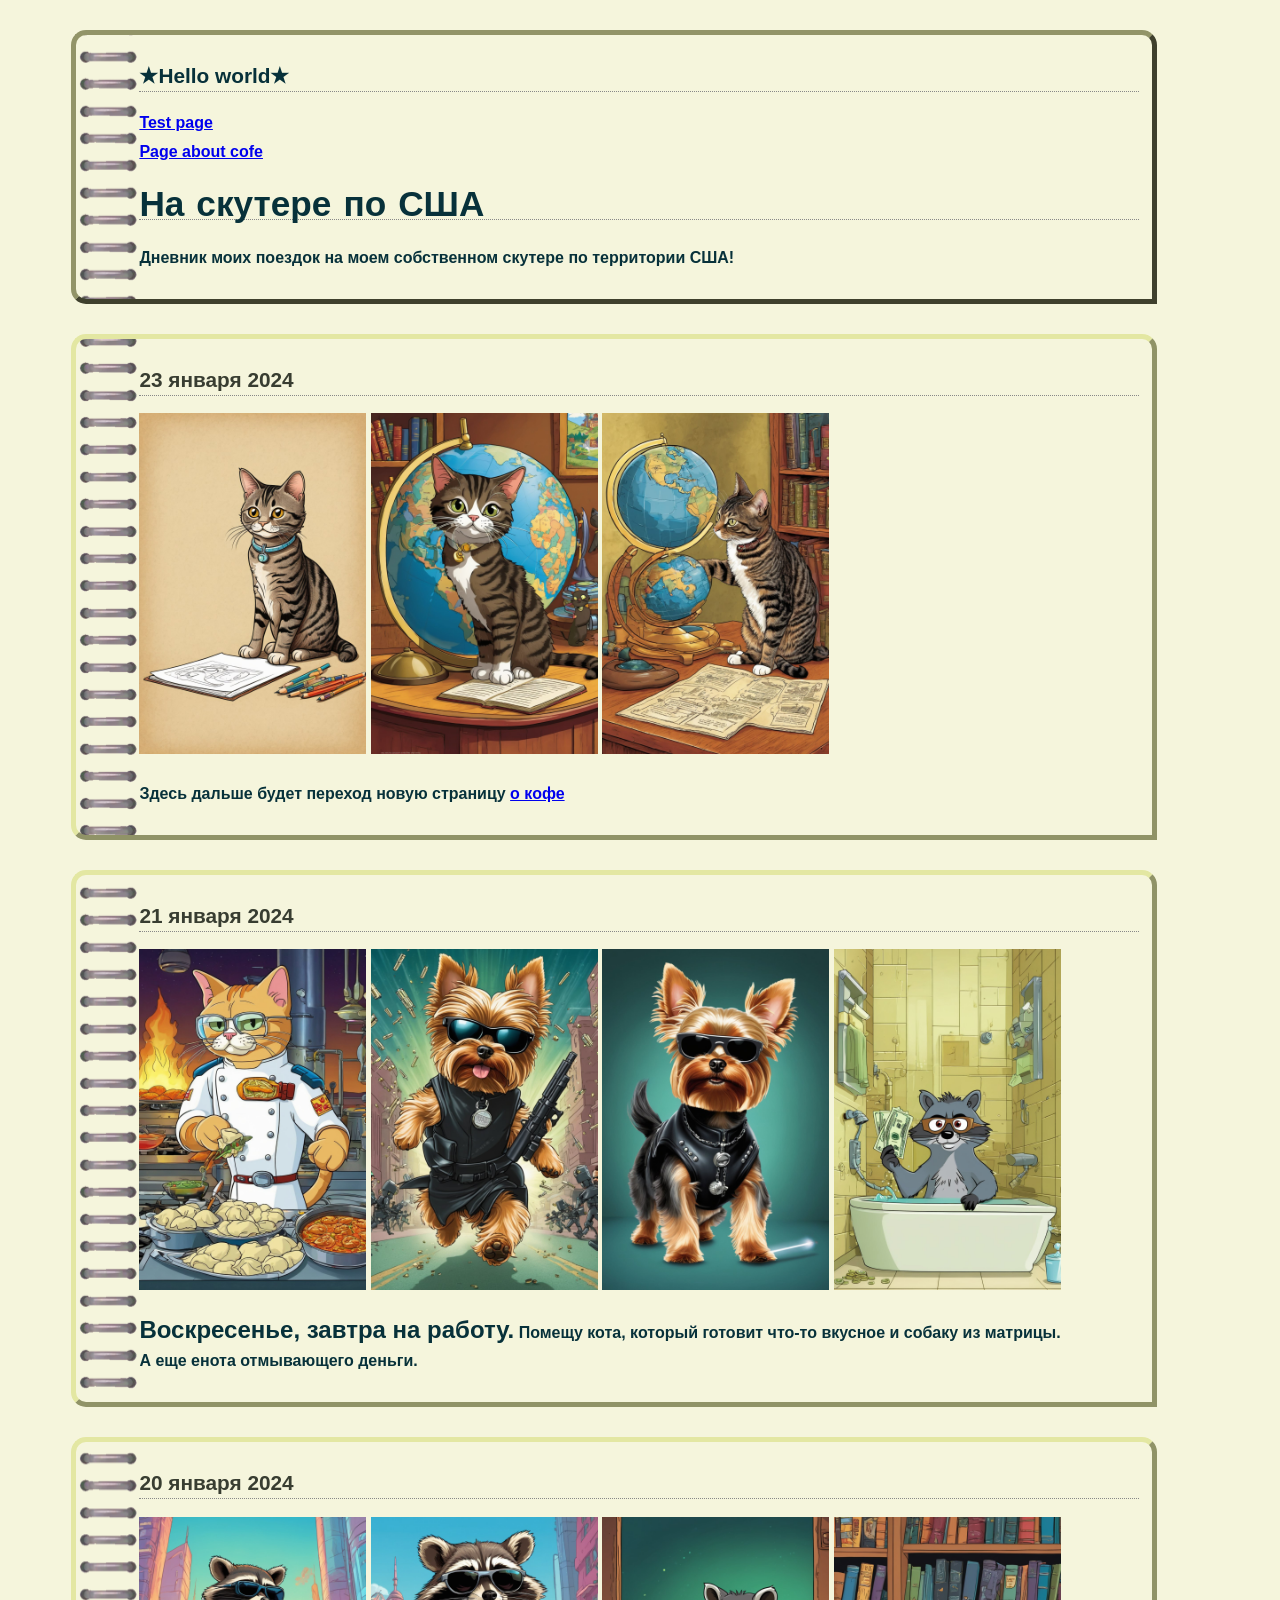
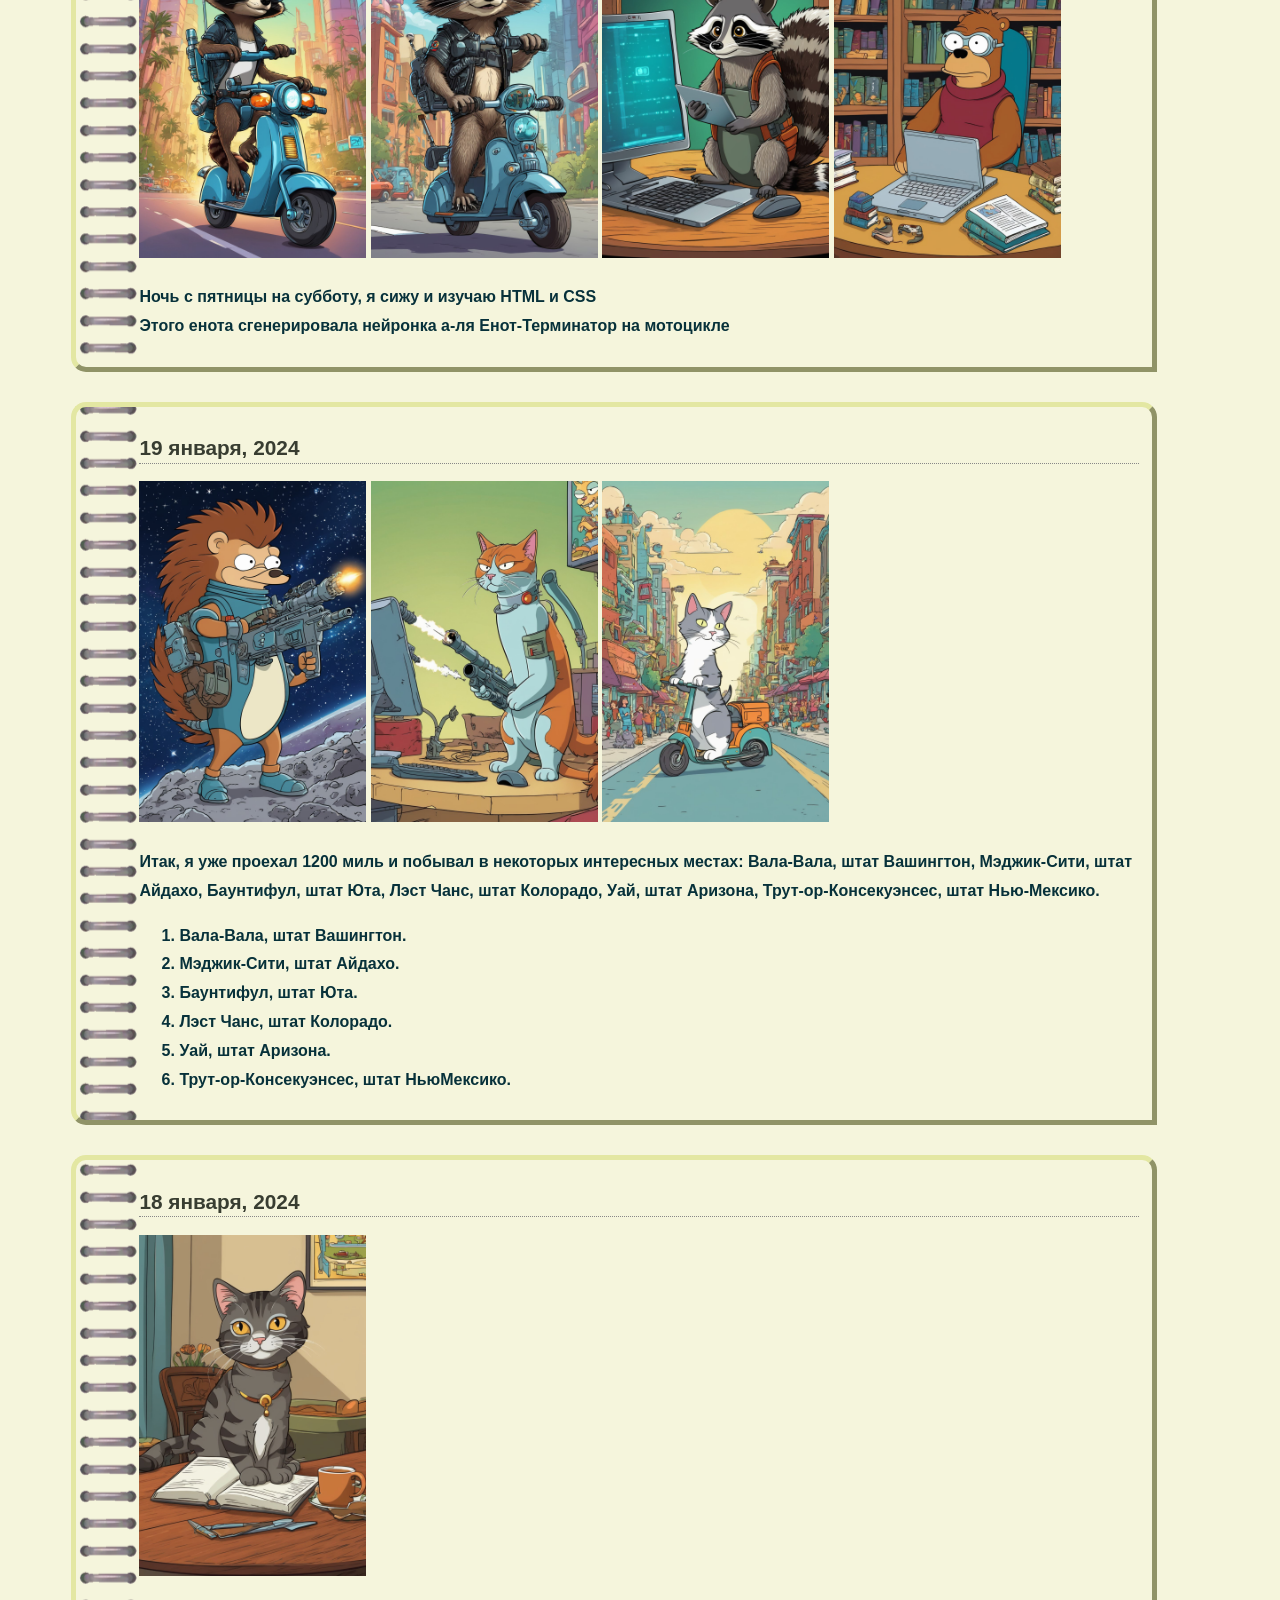
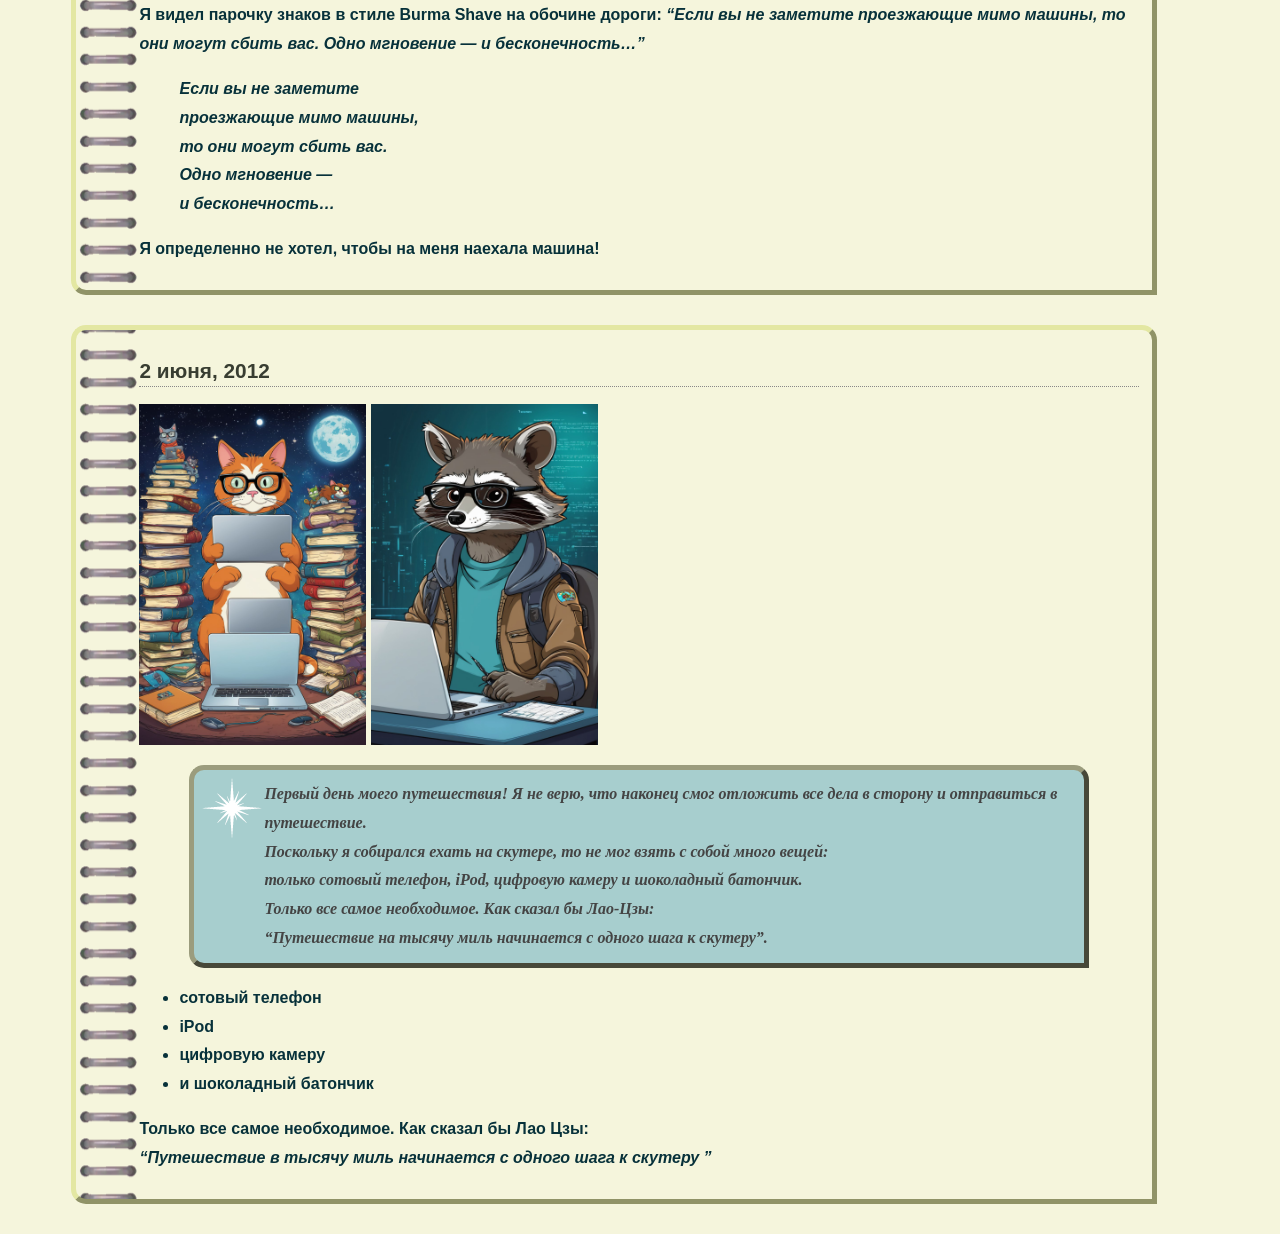
==== index.html @ 40b10535 "Header" ====
<!DOCTYPE html>
<html lang="en">

<head>
    <meta charset="UTF-8">
    <meta name="viewport" content="width=device-width, initial-scale=1.0">
    <title>Дневник поездок на скутере по территории США!</title>
    <link rel="stylesheet" href="./static/styles/style.css">
    <!-- <link rel="stylesheet" href="./chapter9/lounge-print.css"> -->
</head>

<body>
    <div id="header" class="day">
        <h2 title="Тестовые примеры">
            &bigstar;Hello world&bigstar;
        </h2>
        <a target="_blank" href="./example.html" title="Ссылка на страницу с кофе"> Test page </a><br>
        <a href="./chapter4/kofe.html">Page about cofe</a>
        <h1>На скутере по США</h1>
        <p>
            Дневник моих поездок на моем собственном скутере по территории США!
        </p>
    </div>
    <div id="main">
        <div class="day">
            <h2>23 января 2024</h2>
            <img src="./static/images/cat_draw.jpg" width="227" height="341" alt="cat is drawing">
            <img src="./static/images/cat_globe.jpg" width="227" height="341" alt="cat globe">
            <img src="./static/images/cat_globe2.jpg" width="227" height="341" alt="cat globe 2">
            <p>Здесь дальше будет переход новую страницу <a href="./chapter11/cafe.html"> о кофе</a></p>
        </div>
        <div class="day">
            <h2>21 января 2024</h2>
            <!-- <img src="./static/images/cat_coocks.jpg" width: var(wid) height: var(hei) alt="cat cat coocks"> -->
            <img src="./static/images/cat_coocks.jpg" width="227" height="341" alt="cat coocks">
            <img src="./static/images/dog_matrix.jpg" width="227" height="341" alt="dog from matrix">
            <img src="./static/images/dog_matrix2.jpg" width="227" height="341" alt="dog from matrix №2">
            <img src="./static/images/raccoon_money2.jpg" width="227" height="341" alt="raccoon with money"><br>
            <p>
                <span>Воскресенье, завтра на работу.</span> Помещу кота, который готовит что-то вкусное и собаку из
                матрицы.<br>
                А еще енота отмывающего деньги.
            </p>
        </div>

        <div class="day">
            <h2>20 января 2024</h2>
            <img src="./static/images/raccoon_moto.jpg" width="227" height="341" alt="racoon on the moto">
            <img src="./static/images/raccoon_moto2.jpg" width="227" height="341" alt="racoon on the moto №2">
            <img src="./static/images/raccoon_laptop2.jpg" width="227" height="341" alt="racoon with laptop">
            <img src="./static/images/gopher.jpg" width="227" height="341" alt="gopher with laptop">
            <br>
            <p>
                Ночь с пятницы на субботу, я сижу и изучаю HTML и CSS <br>
                Этого енота сгенерировала нейронка а-ля Енот-Терминатор на мотоцикле
            </p>
        </div>

        <div class="day">
            <h2>19 января, 2024</h2>
            <img src="./static/images/hedgehog.jpg" title="ёджик" alt="Здесь изоброжен ежик" width="227" height="341">
            <img src="./static/images/cat_with_gun.jpg" title="cat with gun" alt="Кот с пушкой" width="227" height="341">
            <img src="./static/images/cat_moto.jpg" title="cat moto" alt="Кот на мотоцикле" width="227" height="341">
            <p>
                Итак, я уже проехал 1200 миль и побывал в некоторых интересных
                местах: Вала-Вала, штат Вашингтон, Мэджик-Сити, штат Айдахо,
                Баунтифул, штат Юта, Лэст Чанс, штат Колорадо, Уай, штат
                Аризона, Трут-ор-Консекуэнсес, штат Нью-Мексико.
            </p>
            <ol>
                <li>Вала-Вала, штат Вашингтон.</li>
                <li>Мэджик-Сити, штат Айдахо.</li>
                <li>Баунтифул, штат Юта.</li>
                <li>Лэст Чанс, штат Колорадо.</li>
                <li>Уай, штат Аризона.</li>
                <li>Трут-ор-Консекуэнсес, штат НьюМексико.</li>
            </ol>
        </div>
        <div class="day">
            <h2>18 января, 2024</h2>
            <img src="./static/images/brown_cat.jpg" title="brown cat" alt="Коричневый кот" width="227" height="341">
            <p>
                Я видел парочку знаков в стиле Burma Shave на обочине
                дороги: <q>Если вы не заметите проезжающие мимо машины,
                    то они могут сбить вас. Одно мгновение — и бесконечность…</q>

            <blockquote>Если вы не заметите<br>
                проезжающие мимо машины,<br>
                то они могут сбить вас. <br>
                Одно мгновение — <br>
                и бесконечность…<br>
            </blockquote>

            Я определенно не хотел, чтобы на меня наехала машина!
            </p>
        </div>

        <div class="day">
            <h2>2 июня, 2012</h2>
            <img id="note" src="./static/images/cat.jpg" width="227" height="341" alt="cat">
            <img src="./static/images/raccoon_laptop.jpg" width="227" height="341" alt="raccoon with laptop"> <br>

            <p id="guarantee">
                Первый день моего путешествия! Я не верю, что наконец смог отложить
                все дела в сторону и отправиться в путешествие. <br>
                Поскольку я собирался ехать на скутере, то не мог взять с собой много вещей: <br>
                только сотовый телефон, iPod, цифровую камеру и шоколадный батончик. <br>
                Только все самое необходимое. Как сказал бы Лао-Цзы: <br>
                <q>Путешествие на тысячу миль начинается с одного шага к скутеру</q>.

            <ul>
                <li>сотовый телефон</li>
                <li>iPod</li>
                <li>цифровую камеру</li>
                <li>и шоколадный батончик</li>
            </ul>
            
            Только все самое необходимое. Как сказал бы Лао Цзы:<br>
            <q title="Это цитата">Путешествие в тысячу миль начинается с одного
                шага к скутеру </q>
            </p>

        </div>

    </div>
</body>

</html>
---- static/styles/style.css ----
@font-face {
    font-family: "Emblema One";
    src: url("../fonts/EmblemaOne-Regular.woff"),
        url("../fonts/EmblemaOne-Regular.ttf");
}

body {
    font-family: Verdana, Geneva, Arial, sans-serif;
    font-size: 15px;
    color: rgb(7, 49, 58);
    font-weight: bolder;
    background-color: beige;
    /* font-family: "Emblema One", sans-serif; */
    font-size: medium;
    font-style: inherit;
    line-height: 1.8em;
}

h1 {
    font-family: "Emblema One", sans-serif;
    font-size: 220%;
    border-bottom: thin dotted #888888;
}

h2 {
    font-size: 130%;
    border-bottom: thin dotted #888888;
}

blockquote,
q {
    font-style: italic;
}

#guarantee {
    border-color: rgb(155, 156, 125);
    border-width: 5px;
    border-style: outset;
    
    border-top-left-radius: 15px;
    border-top-right-radius: 15px;
    border-bottom-right-radius: 0px;
    border-bottom-left-radius: 15px;

    background-color: #a7cece;
    padding: 10px;
    padding-left: 7%;

    margin: 10px;
    margin-right: 5%;
    margin-left: 5%;
    font-style: italic;
    font-family: Georgia, "Times New Roman", Times, serif;
    color: #444444;
    background-image: url(../images/background.gif);
    background-repeat: no-repeat;
    background-position: top left;
}



/* #main {
    width: 1381px;

    border-top-left-radius: 15px;
    border-top-right-radius: 15px;
    border-bottom-right-radius: 0px;
    border-bottom-left-radius: 15px;
    border-width: 5px;
    border-style: outset;
    border-color: rgb(114, 114, 84);

    padding: 10px;
    padding-left: 1%;
    padding-right: 3%;

    margin: 5px;
    margin-right: 2%;
    margin-left: 2%;

} */

#main h2 {
    color: rgb(56, 61, 49);
}

#main span {
    font-family: 'Franklin Gothic Medium', 'Arial Narrow', Arial, sans-serif;
    font-size: x-large;

}

.day {
    width: 1000px;

    border-top-left-radius: 15px;
    border-top-right-radius: 15px;
    border-bottom-right-radius: 0px;
    border-bottom-left-radius: 15px;
    border-width: 5px;
    border-style: outset;
    border-color: rgb(227, 231, 162);

    padding: 10px;
    padding-left: 5%;
    padding-right: 1%;

    margin: 30px;
    margin-right: 1%;
    margin-left: 5%;

    background-image: url(../images/binding3.png);
    background-repeat: repeat-y;
    background-position: left;
}

#header {
    /* width: 650; */

    /* border-top-left-radius: 15px;
    border-top-right-radius: 15px;
    border-bottom-right-radius: 0px;
    border-bottom-left-radius: 15px;
    border-width: 10px;
    border-style: outset;
    border-color: rgb(227, 231, 162); */

    /* padding: 10px;
    padding-left: 7%;

    margin: 30px;
    margin-right: 672px;
    margin-left: 5%; */

    border-color: rgb(146, 148, 104);

}
---- chapter9/lounge-print.css ----
body {
  font-size: 12pt;
  font-family: Times, "Times New Roman", serif;
  line-height: 1.4em;
  margin: 10px 40px 10px 40px;
  width: 700px;
}

h1, h2 {
  color: black;
}

h1 {
  font-size: 150%;
}

h2 {
  font-size: 130%;
}

#guarantee {
  padding: 25px 25px 25px 25px;
  border: thin solid black;
  margin-right: 240px;
  margin-left: 30px;
  line-height: 1.5em;
  font-style: italic;
  font-family: Georgia, "Times New Roman", Times, serif;
  color: #222222;
}

#elixirs {
  font-family: Verdana, Helvetica, Arial, sans-serif; 
  width: 200px;
  background-color: #ffffff;
  background: url("images/elixirbackground.gif") repeat-x top center;
  padding: 0px 20px 20px 20px;
  margin-left: 25px;
  color: #000000;
  border: thin double #007e7e;
  text-align: center; 
  font-size: 80%;
}

#elixirs a:link { color: #007e7e;}
#elixirs a:visited { color: #333333;}
#elixirs a:hover { background: #f88396; color: #0d5353;}

#elixirs h2 {
  color: #000000;
}

#elixirs h3 {
  color: #d12c47;
}

#elixirs img {
  padding-top: 20px;
}
	
#elixirs p {
  line-height: 1em;
}

#footer {
  font-size: 50%;
  text-align: center;
  line-height: normal;
  margin-top: 30px;
}

.artist {
  font-weight: bold;
}

.cd {
  font-style: italic;
}

body p a:link { color: #007e7e; }
body p a:visited { color: #333333; }
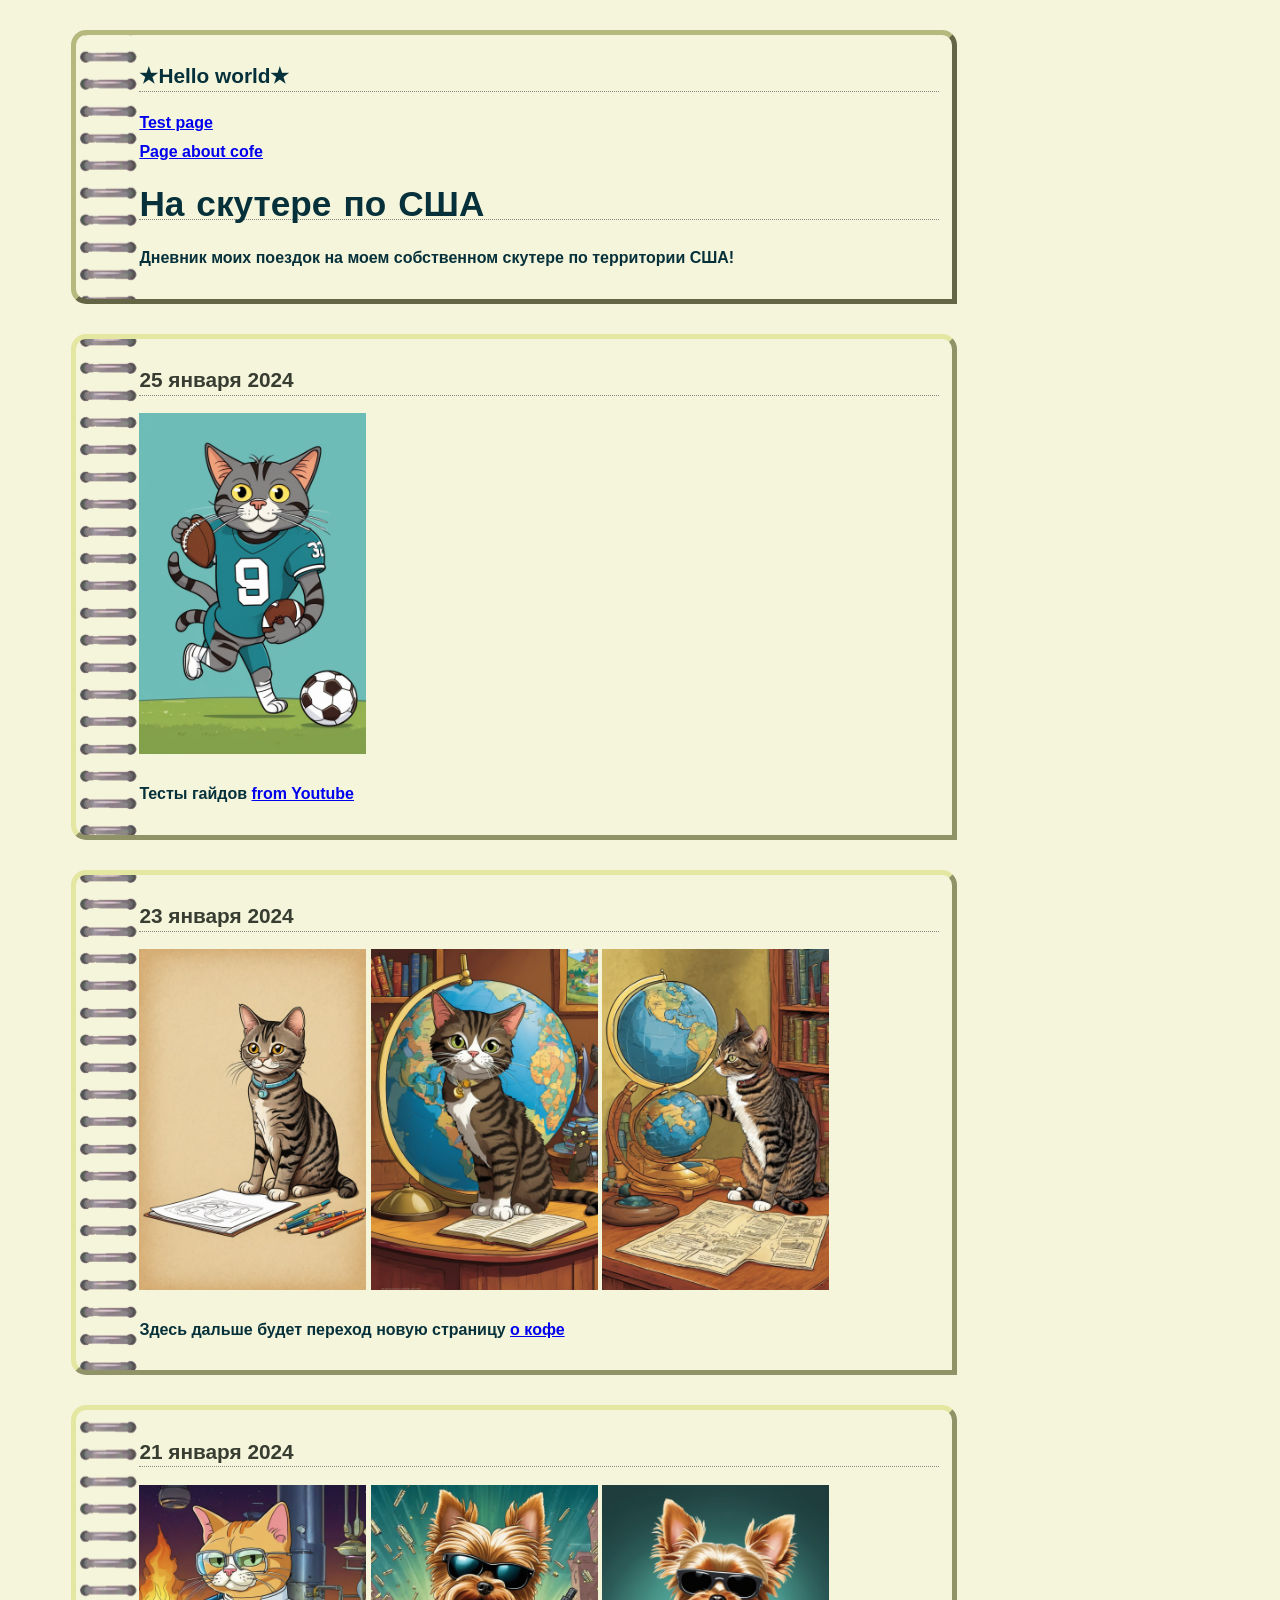
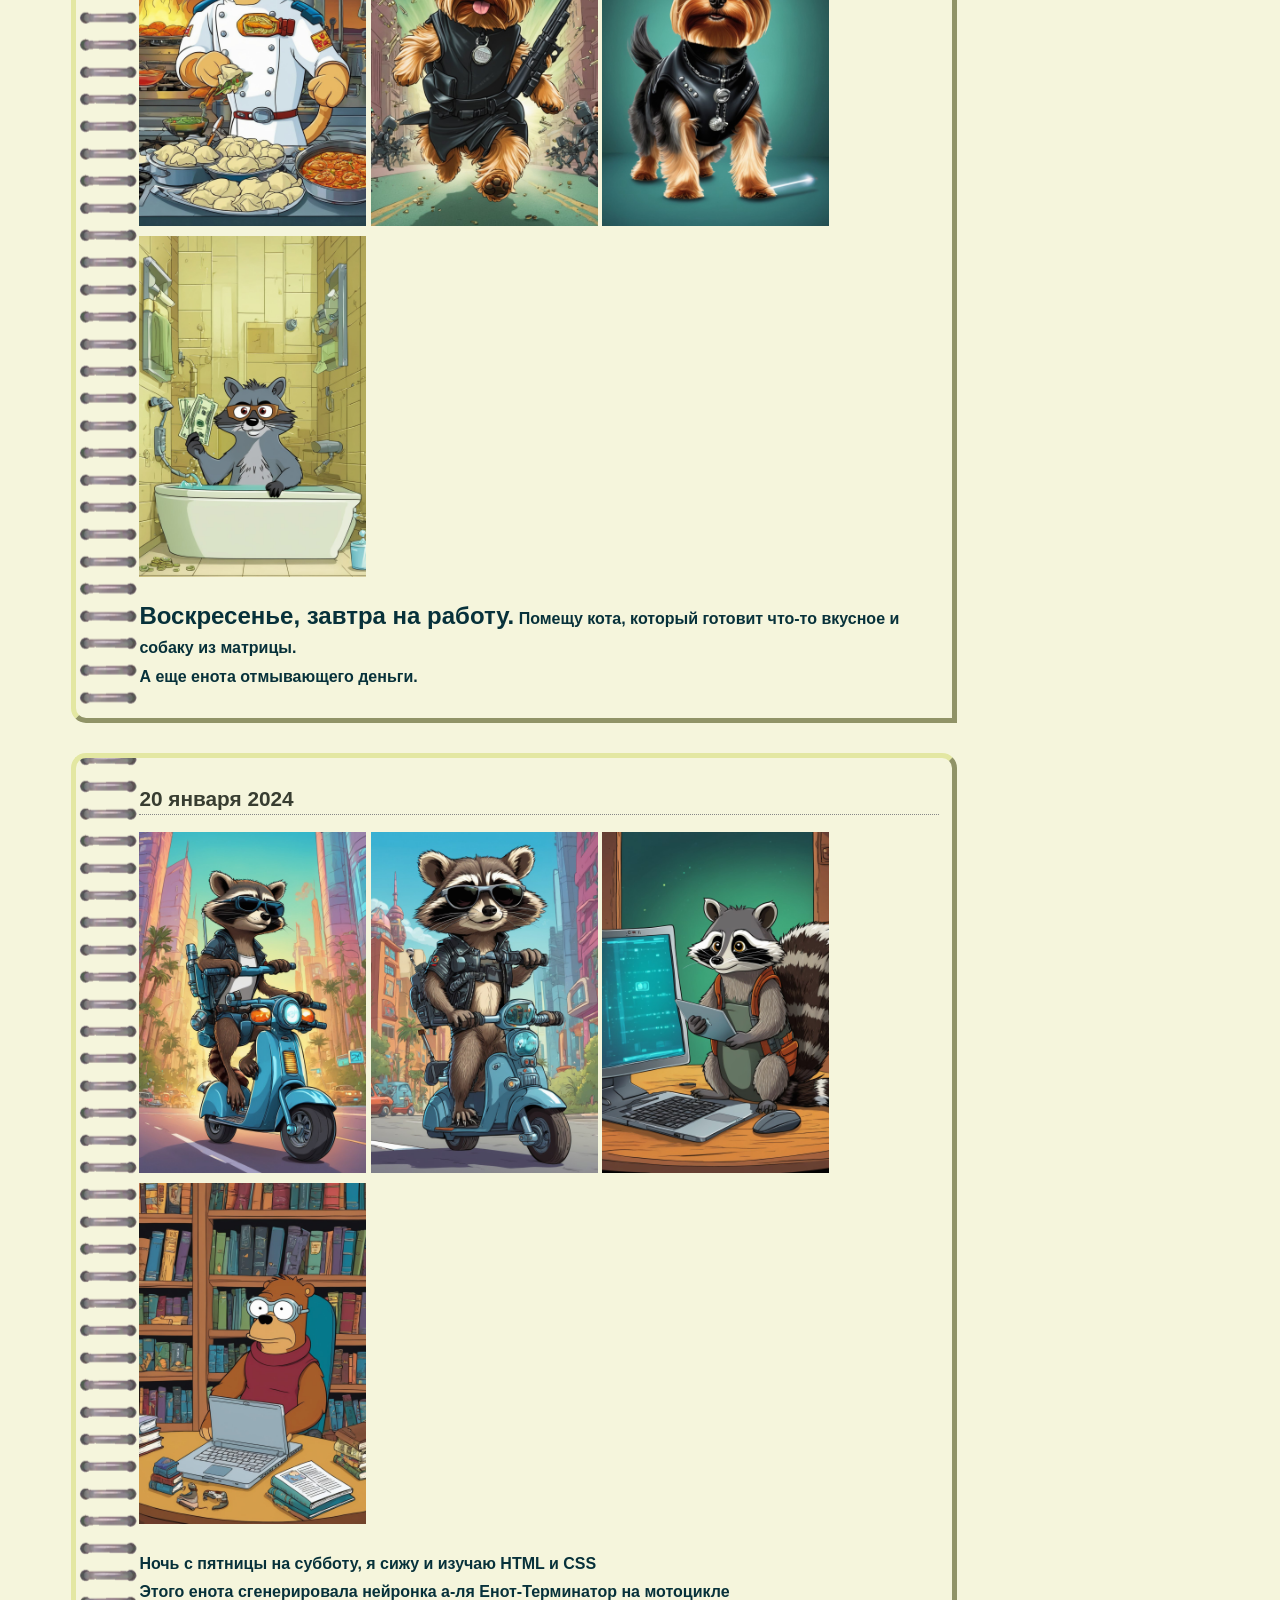
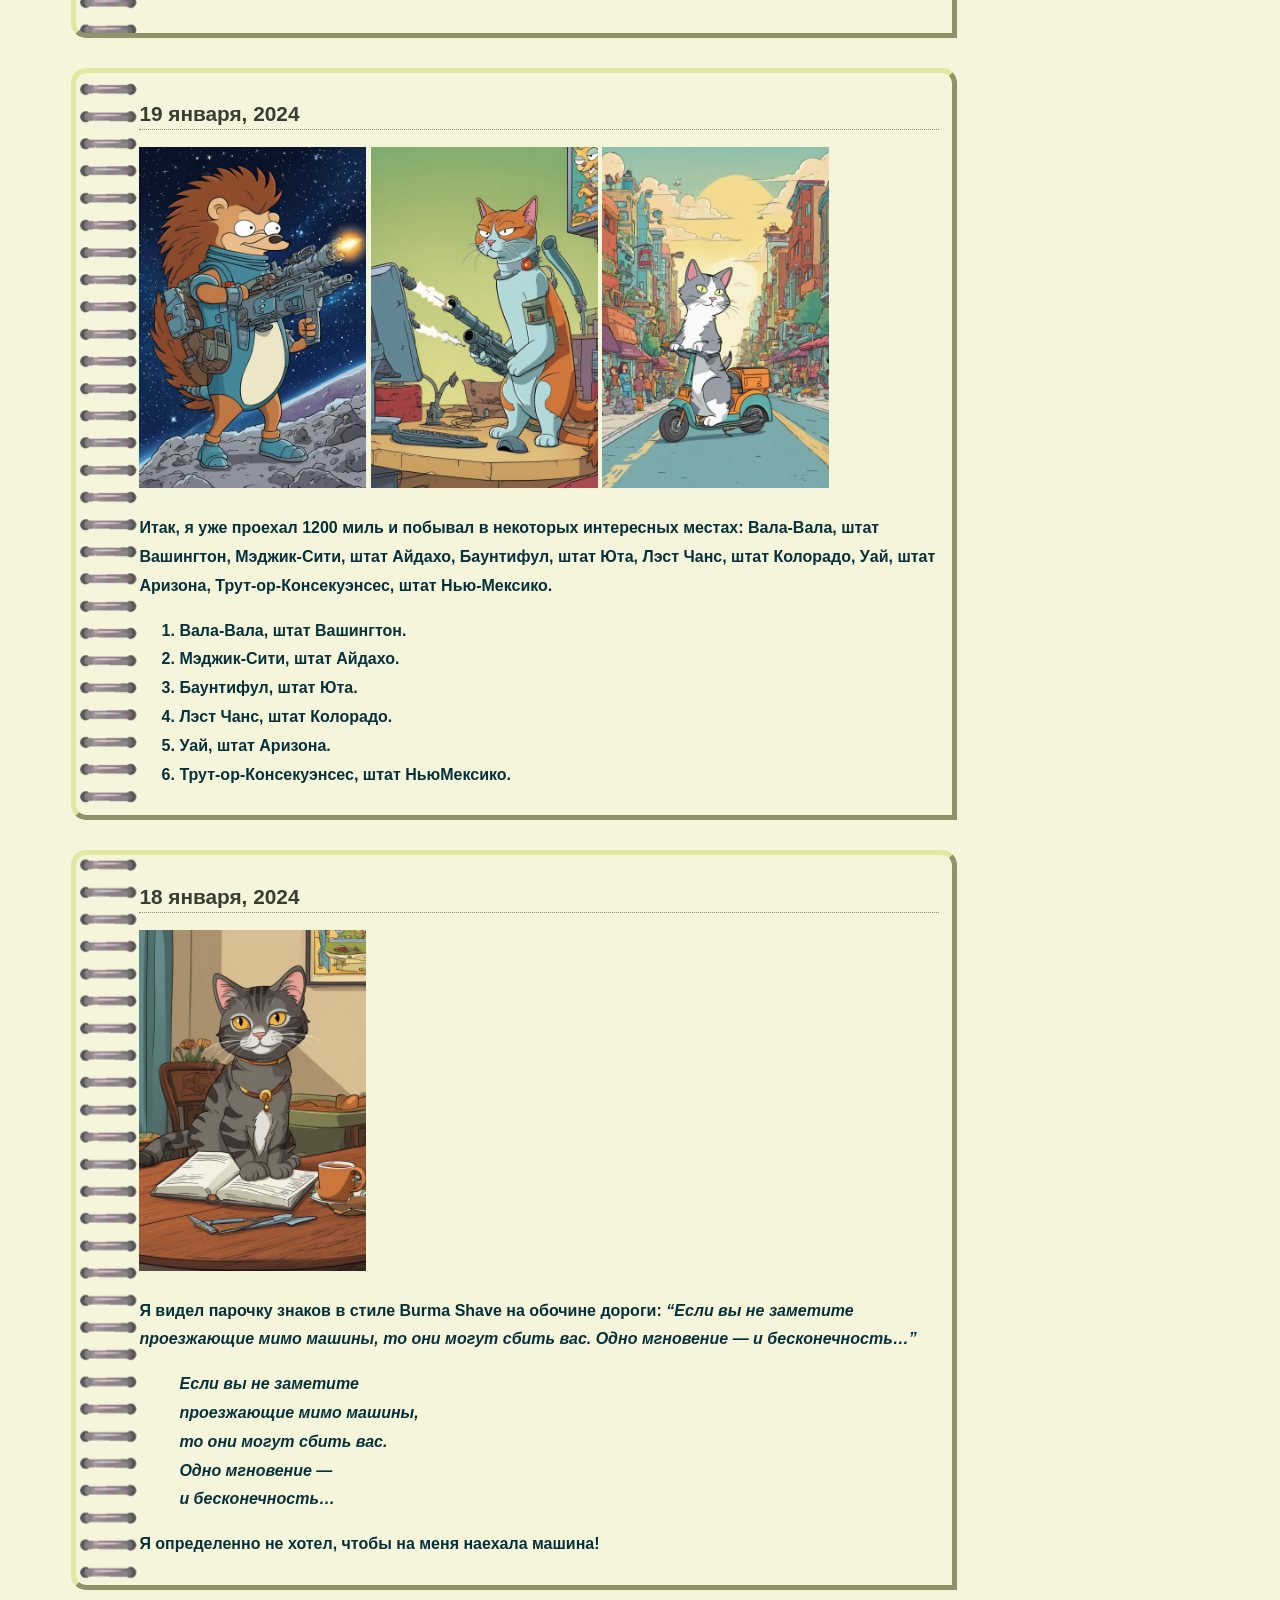
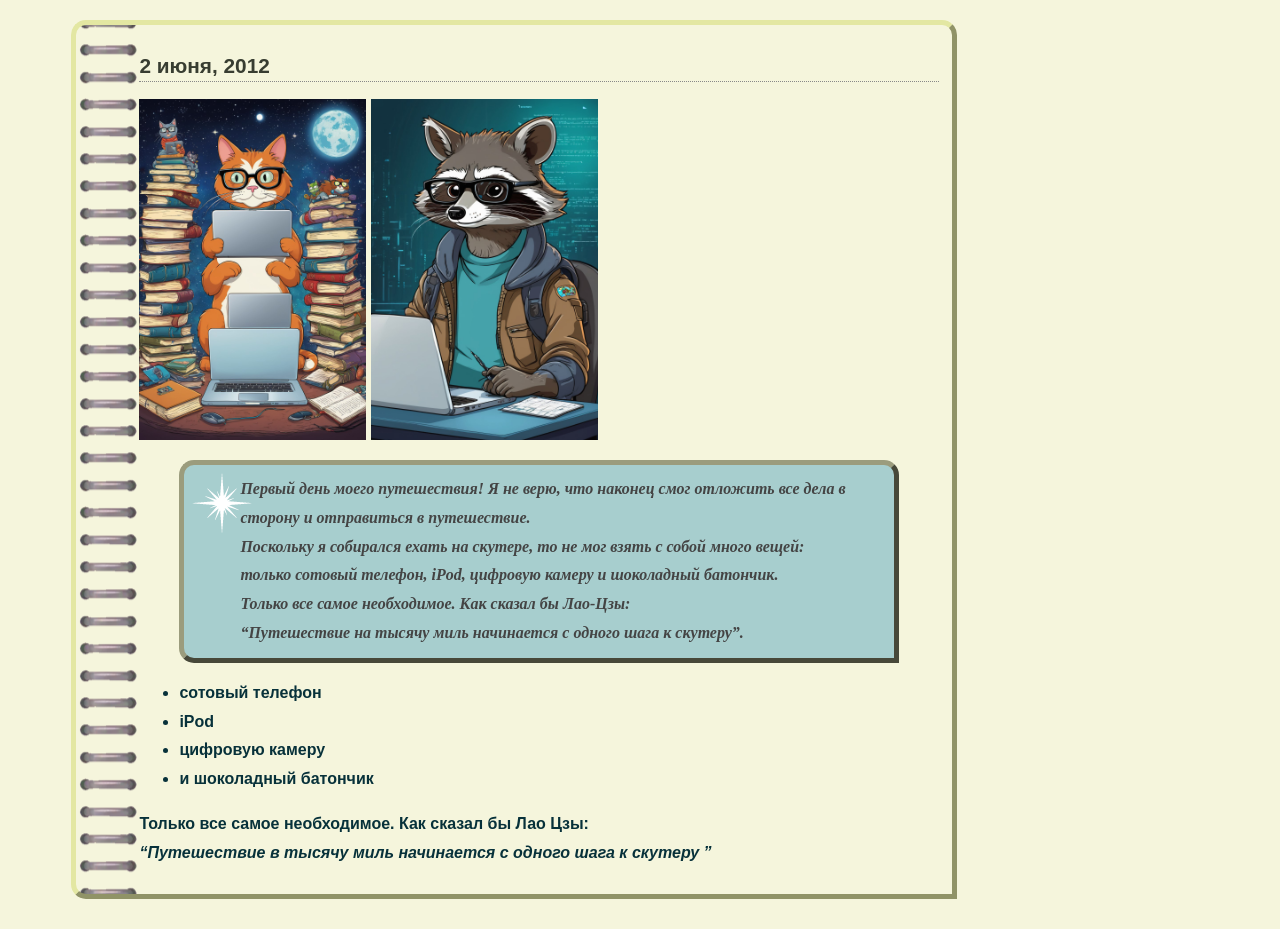
==== commit 99561e29: "Guide from youtube" ====
--- a/index.html
+++ b/index.html
@@ -22,6 +22,12 @@
         </p>
     </div>
     <div id="main">
+        <div class="day">
+            <h2>25 января 2024</h2>
+            <img src="./static/images/cat_balls.jpg" width="227" height="341" alt="cat foorball">
+            <p>Тесты гайдов <a href="./guide/guide.html">from Youtube</a>
+            </p>
+        </div>
         <div class="day">
             <h2>23 января 2024</h2>
             <img src="./static/images/cat_draw.jpg" width="227" height="341" alt="cat is drawing">
@@ -59,7 +65,8 @@
         <div class="day">
             <h2>19 января, 2024</h2>
             <img src="./static/images/hedgehog.jpg" title="ёджик" alt="Здесь изоброжен ежик" width="227" height="341">
-            <img src="./static/images/cat_with_gun.jpg" title="cat with gun" alt="Кот с пушкой" width="227" height="341">
+            <img src="./static/images/cat_with_gun.jpg" title="cat with gun" alt="Кот с пушкой" width="227"
+                height="341">
             <img src="./static/images/cat_moto.jpg" title="cat moto" alt="Кот на мотоцикле" width="227" height="341">
             <p>
                 Итак, я уже проехал 1200 миль и побывал в некоторых интересных
@@ -114,7 +121,7 @@
                 <li>цифровую камеру</li>
                 <li>и шоколадный батончик</li>
             </ul>
-            
+
             Только все самое необходимое. Как сказал бы Лао Цзы:<br>
             <q title="Это цитата">Путешествие в тысячу миль начинается с одного
                 шага к скутеру </q>
--- a/static/styles/style.css
+++ b/static/styles/style.css
@@ -91,7 +91,7 @@
 }
 
 .day {
-    width: 1000px;
+    width: 800px;
 
     border-top-left-radius: 15px;
     border-top-right-radius: 15px;
@@ -132,6 +132,6 @@
     margin-right: 672px;
     margin-left: 5%; */
 
-    border-color: rgb(146, 148, 104);
+    border-color: rgb(182, 185, 126);
 
 }
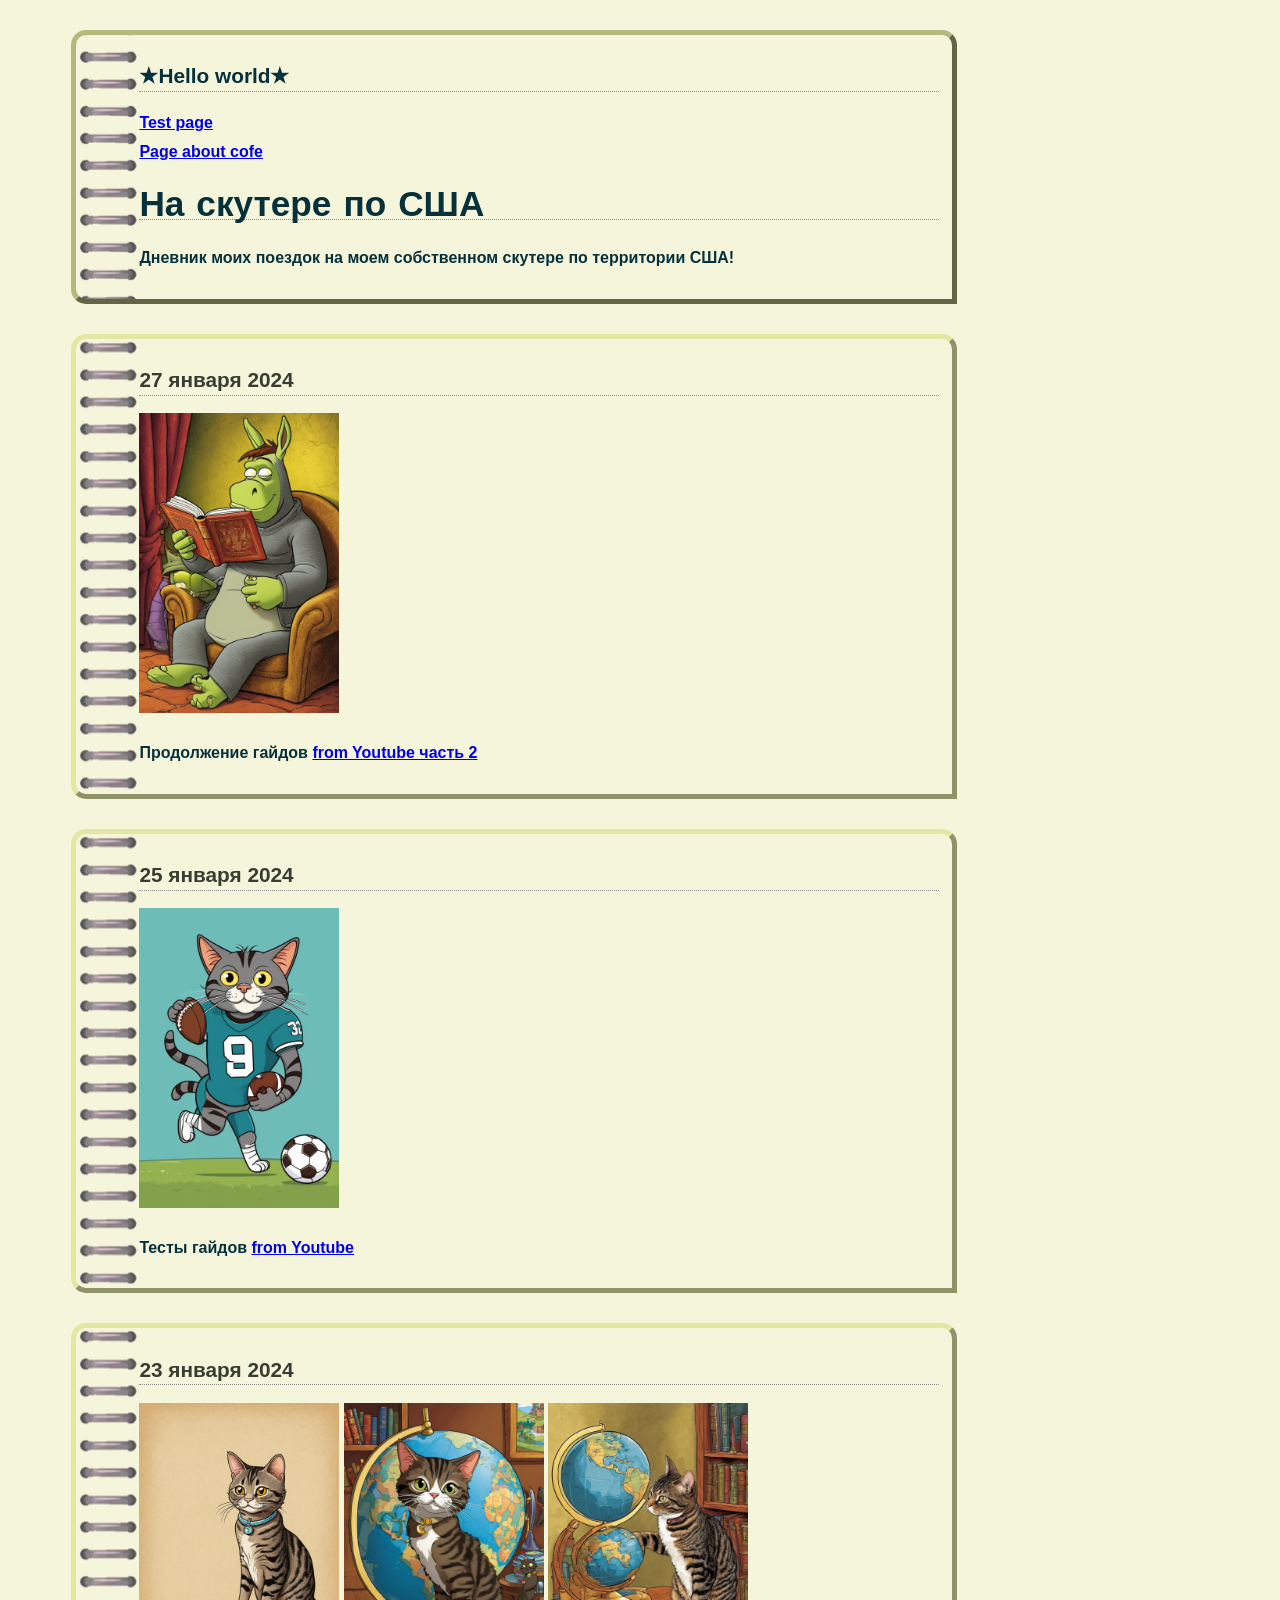
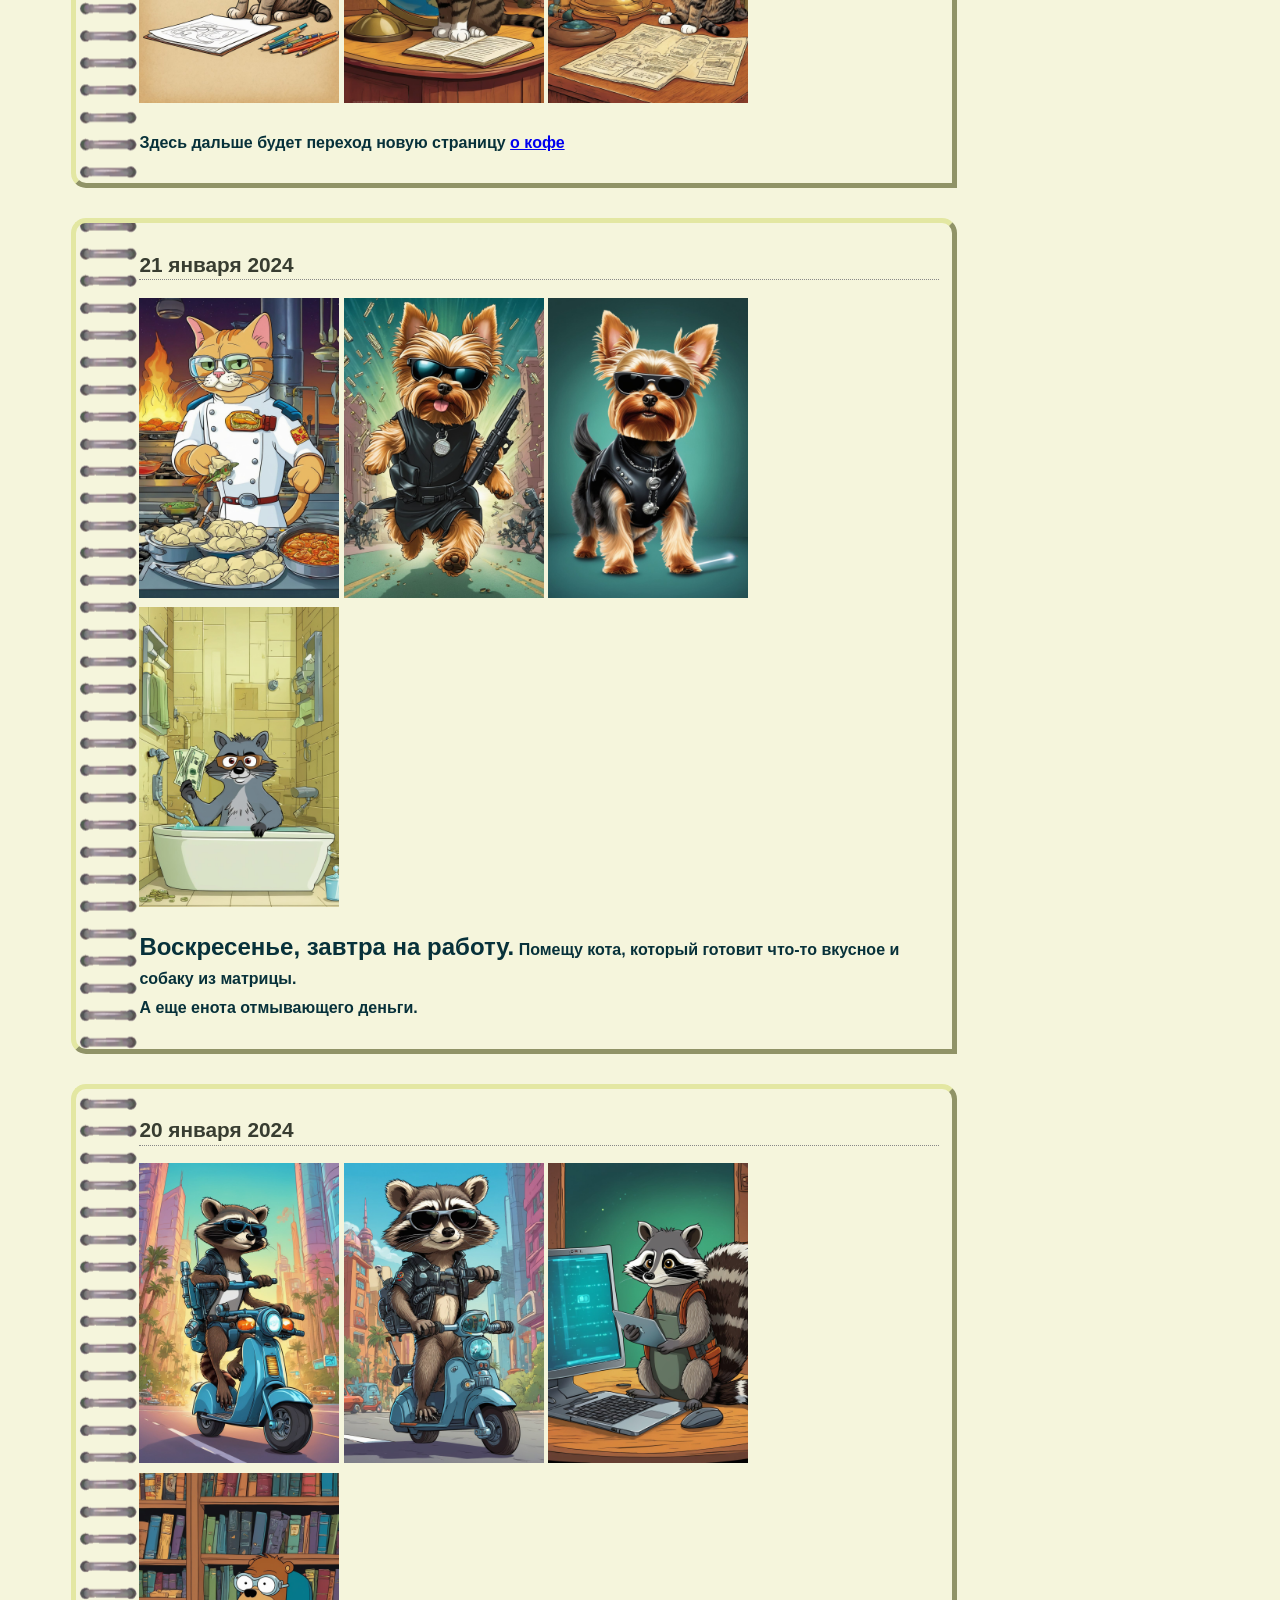
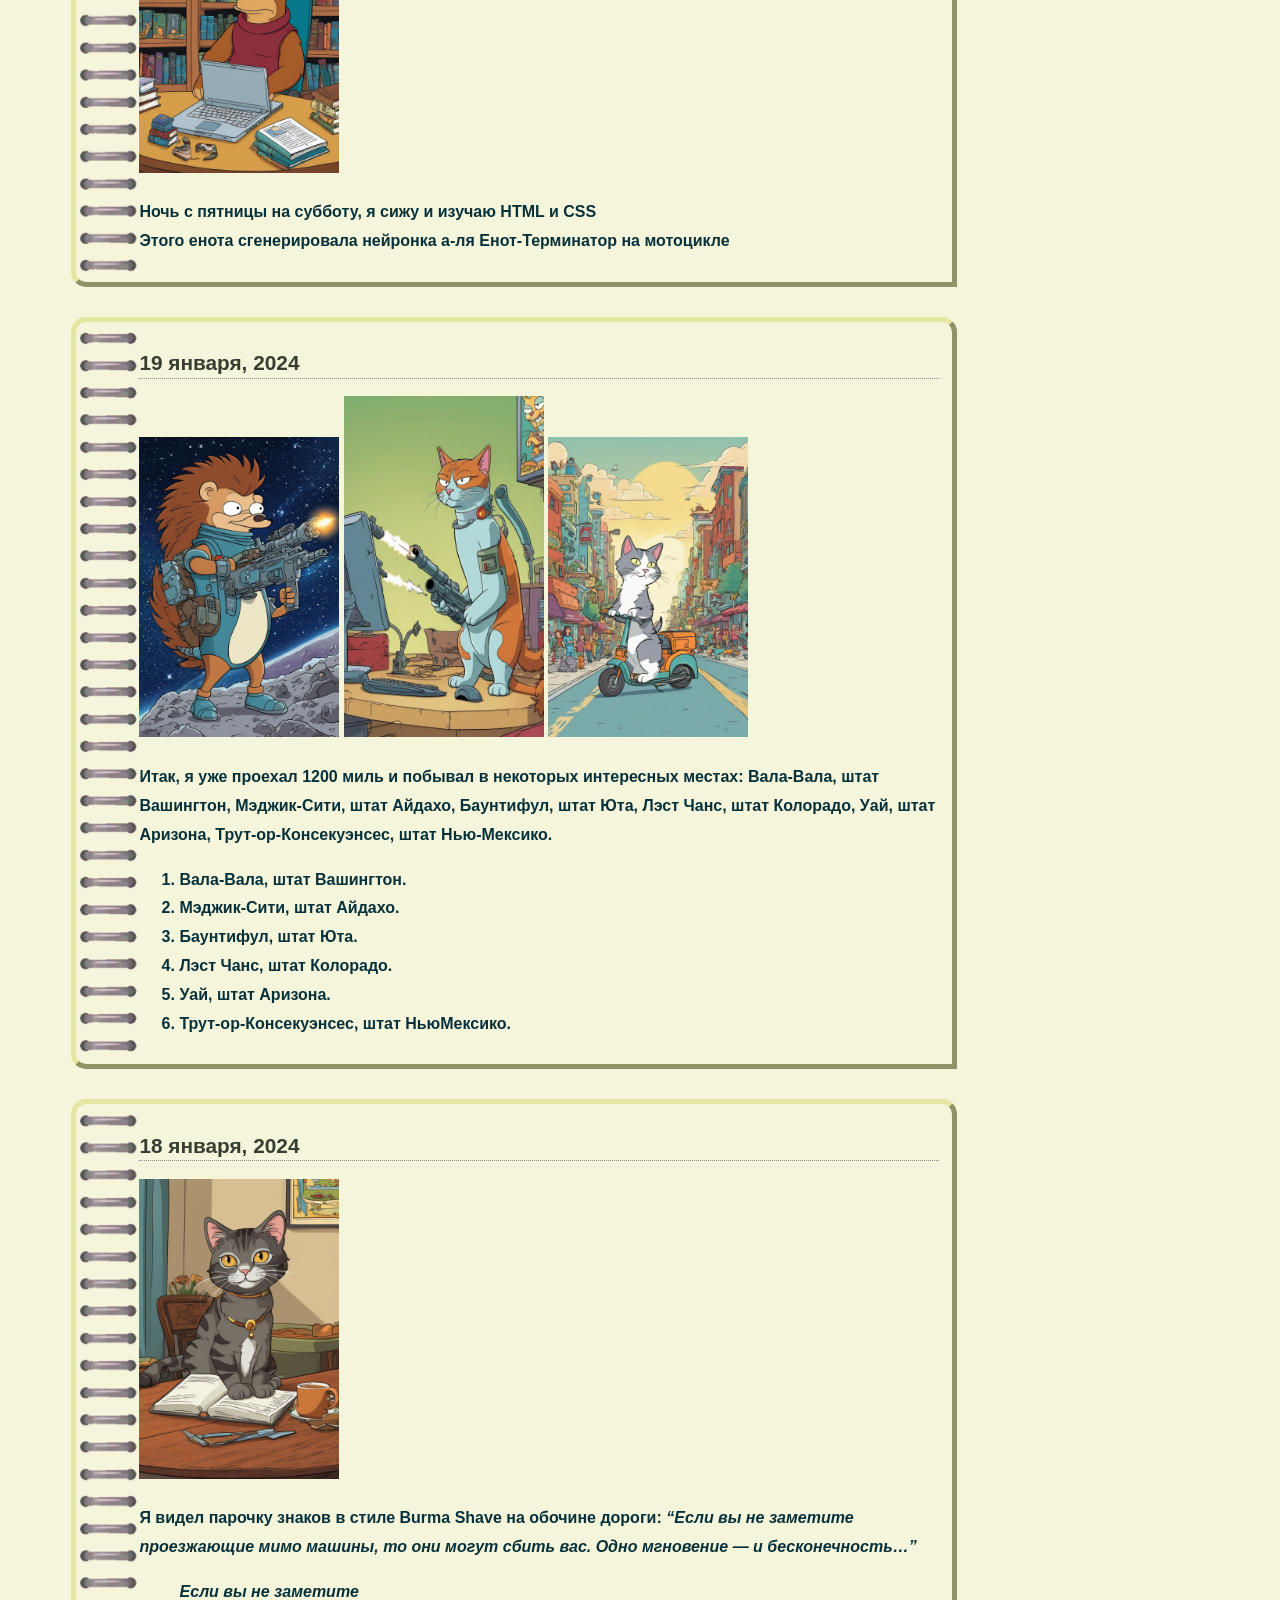
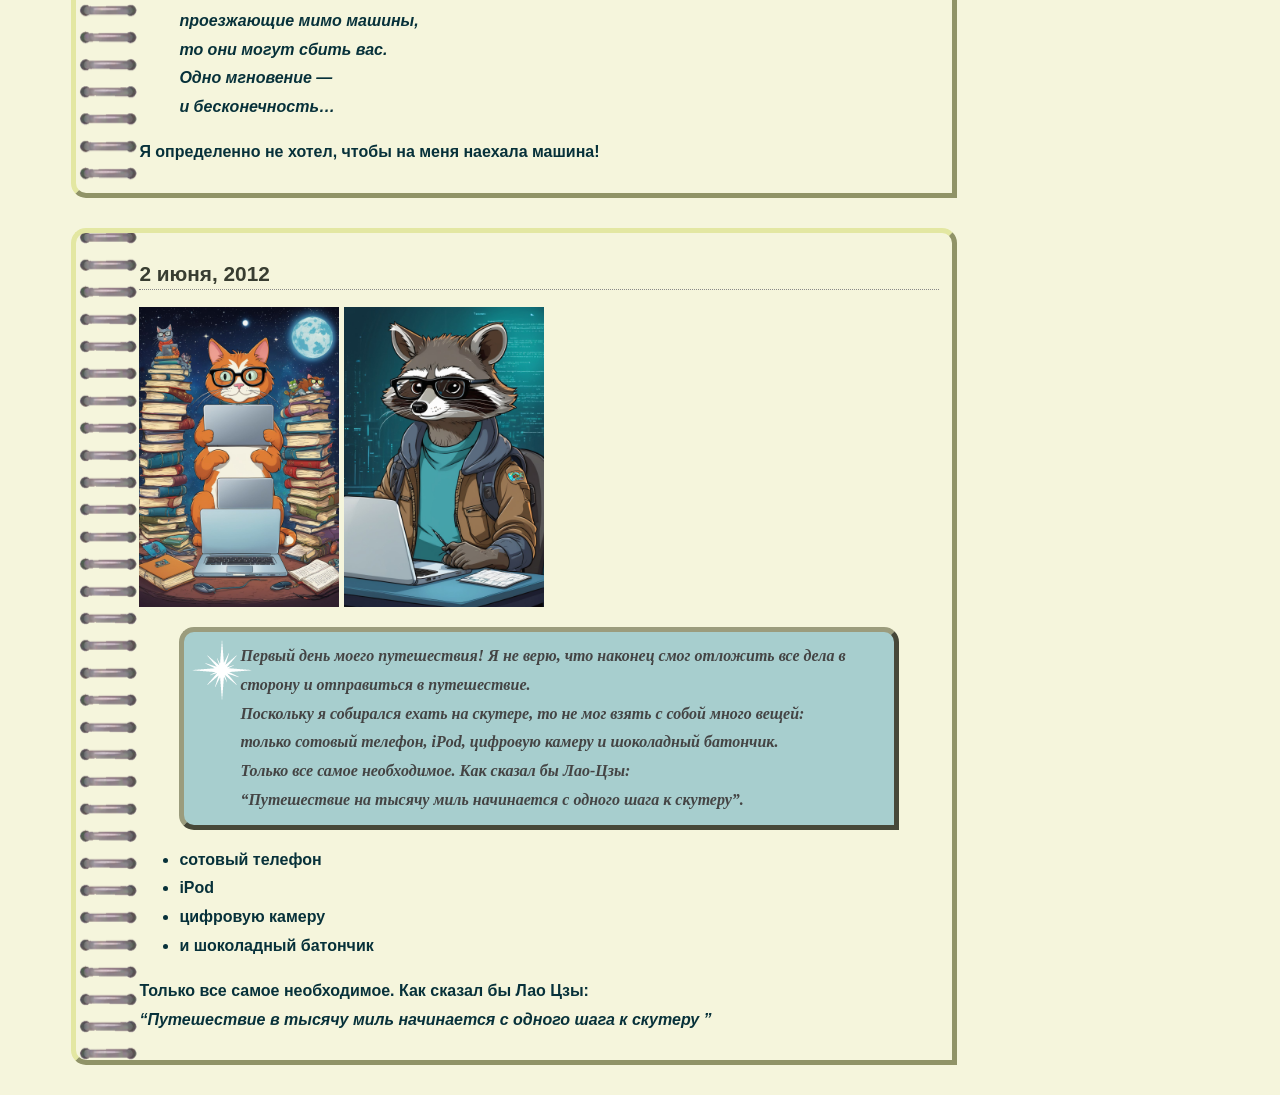
==== commit 17b0d0d8: "new day" ====
--- a/index.html
+++ b/index.html
@@ -23,25 +23,32 @@
     </div>
     <div id="main">
         <div class="day">
+            <h2>27 января 2024</h2>
+            <img src="./static/images/donkey_shrek.jpg" alt="Шрековый Осел">
+            <p>Продолжение гайдов <a href="./guide/guide2.html">from Youtube часть 2</a>
+            </p>
+        </div>
+
+        <div class="day">
             <h2>25 января 2024</h2>
-            <img src="./static/images/cat_balls.jpg" width="227" height="341" alt="cat foorball">
+            <img src="./static/images/cat_balls.jpg" alt="cat foorball">
             <p>Тесты гайдов <a href="./guide/guide.html">from Youtube</a>
             </p>
         </div>
         <div class="day">
             <h2>23 января 2024</h2>
-            <img src="./static/images/cat_draw.jpg" width="227" height="341" alt="cat is drawing">
-            <img src="./static/images/cat_globe.jpg" width="227" height="341" alt="cat globe">
-            <img src="./static/images/cat_globe2.jpg" width="227" height="341" alt="cat globe 2">
+            <img src="./static/images/cat_draw.jpg" alt="cat is drawing">
+            <img src="./static/images/cat_globe.jpg" alt="cat globe">
+            <img src="./static/images/cat_globe2.jpg" alt="cat globe 2">
             <p>Здесь дальше будет переход новую страницу <a href="./chapter11/cafe.html"> о кофе</a></p>
         </div>
         <div class="day">
             <h2>21 января 2024</h2>
             <!-- <img src="./static/images/cat_coocks.jpg" width: var(wid) height: var(hei) alt="cat cat coocks"> -->
-            <img src="./static/images/cat_coocks.jpg" width="227" height="341" alt="cat coocks">
-            <img src="./static/images/dog_matrix.jpg" width="227" height="341" alt="dog from matrix">
-            <img src="./static/images/dog_matrix2.jpg" width="227" height="341" alt="dog from matrix №2">
-            <img src="./static/images/raccoon_money2.jpg" width="227" height="341" alt="raccoon with money"><br>
+            <img src="./static/images/cat_coocks.jpg" alt="cat coocks">
+            <img src="./static/images/dog_matrix.jpg" alt="dog from matrix">
+            <img src="./static/images/dog_matrix2.jpg" alt="dog from matrix №2">
+            <img src="./static/images/raccoon_money2.jpg" alt="raccoon with money"><br>
             <p>
                 <span>Воскресенье, завтра на работу.</span> Помещу кота, который готовит что-то вкусное и собаку из
                 матрицы.<br>
@@ -51,10 +58,10 @@
 
         <div class="day">
             <h2>20 января 2024</h2>
-            <img src="./static/images/raccoon_moto.jpg" width="227" height="341" alt="racoon on the moto">
-            <img src="./static/images/raccoon_moto2.jpg" width="227" height="341" alt="racoon on the moto №2">
-            <img src="./static/images/raccoon_laptop2.jpg" width="227" height="341" alt="racoon with laptop">
-            <img src="./static/images/gopher.jpg" width="227" height="341" alt="gopher with laptop">
+            <img src="./static/images/raccoon_moto.jpg" alt="racoon on the moto">
+            <img src="./static/images/raccoon_moto2.jpg" alt="racoon on the moto №2">
+            <img src="./static/images/raccoon_laptop2.jpg" alt="racoon with laptop">
+            <img src="./static/images/gopher.jpg"   alt="gopher with laptop">
             <br>
             <p>
                 Ночь с пятницы на субботу, я сижу и изучаю HTML и CSS <br>
@@ -64,10 +71,10 @@
 
         <div class="day">
             <h2>19 января, 2024</h2>
-            <img src="./static/images/hedgehog.jpg" title="ёджик" alt="Здесь изоброжен ежик" width="227" height="341">
+            <img src="./static/images/hedgehog.jpg" title="ёджик" alt="Здесь изоброжен ежик"  >
             <img src="./static/images/cat_with_gun.jpg" title="cat with gun" alt="Кот с пушкой" width="227"
                 height="341">
-            <img src="./static/images/cat_moto.jpg" title="cat moto" alt="Кот на мотоцикле" width="227" height="341">
+            <img src="./static/images/cat_moto.jpg" title="cat moto" alt="Кот на мотоцикле"  >
             <p>
                 Итак, я уже проехал 1200 миль и побывал в некоторых интересных
                 местах: Вала-Вала, штат Вашингтон, Мэджик-Сити, штат Айдахо,
@@ -85,7 +92,7 @@
         </div>
         <div class="day">
             <h2>18 января, 2024</h2>
-            <img src="./static/images/brown_cat.jpg" title="brown cat" alt="Коричневый кот" width="227" height="341">
+            <img src="./static/images/brown_cat.jpg" title="brown cat" alt="Коричневый кот"  >
             <p>
                 Я видел парочку знаков в стиле Burma Shave на обочине
                 дороги: <q>Если вы не заметите проезжающие мимо машины,
@@ -104,8 +111,8 @@
 
         <div class="day">
             <h2>2 июня, 2012</h2>
-            <img id="note" src="./static/images/cat.jpg" width="227" height="341" alt="cat">
-            <img src="./static/images/raccoon_laptop.jpg" width="227" height="341" alt="raccoon with laptop"> <br>
+            <img id="note" src="./static/images/cat.jpg" alt="cat">
+            <img src="./static/images/raccoon_laptop.jpg" alt="raccoon with laptop"> <br>
 
             <p id="guarantee">
                 Первый день моего путешествия! Я не верю, что наконец смог отложить
--- a/static/styles/style.css
+++ b/static/styles/style.css
@@ -134,4 +134,8 @@
 
     border-color: rgb(182, 185, 126);
 
+}
+
+.day>img{
+    max-width: 200px;
 }
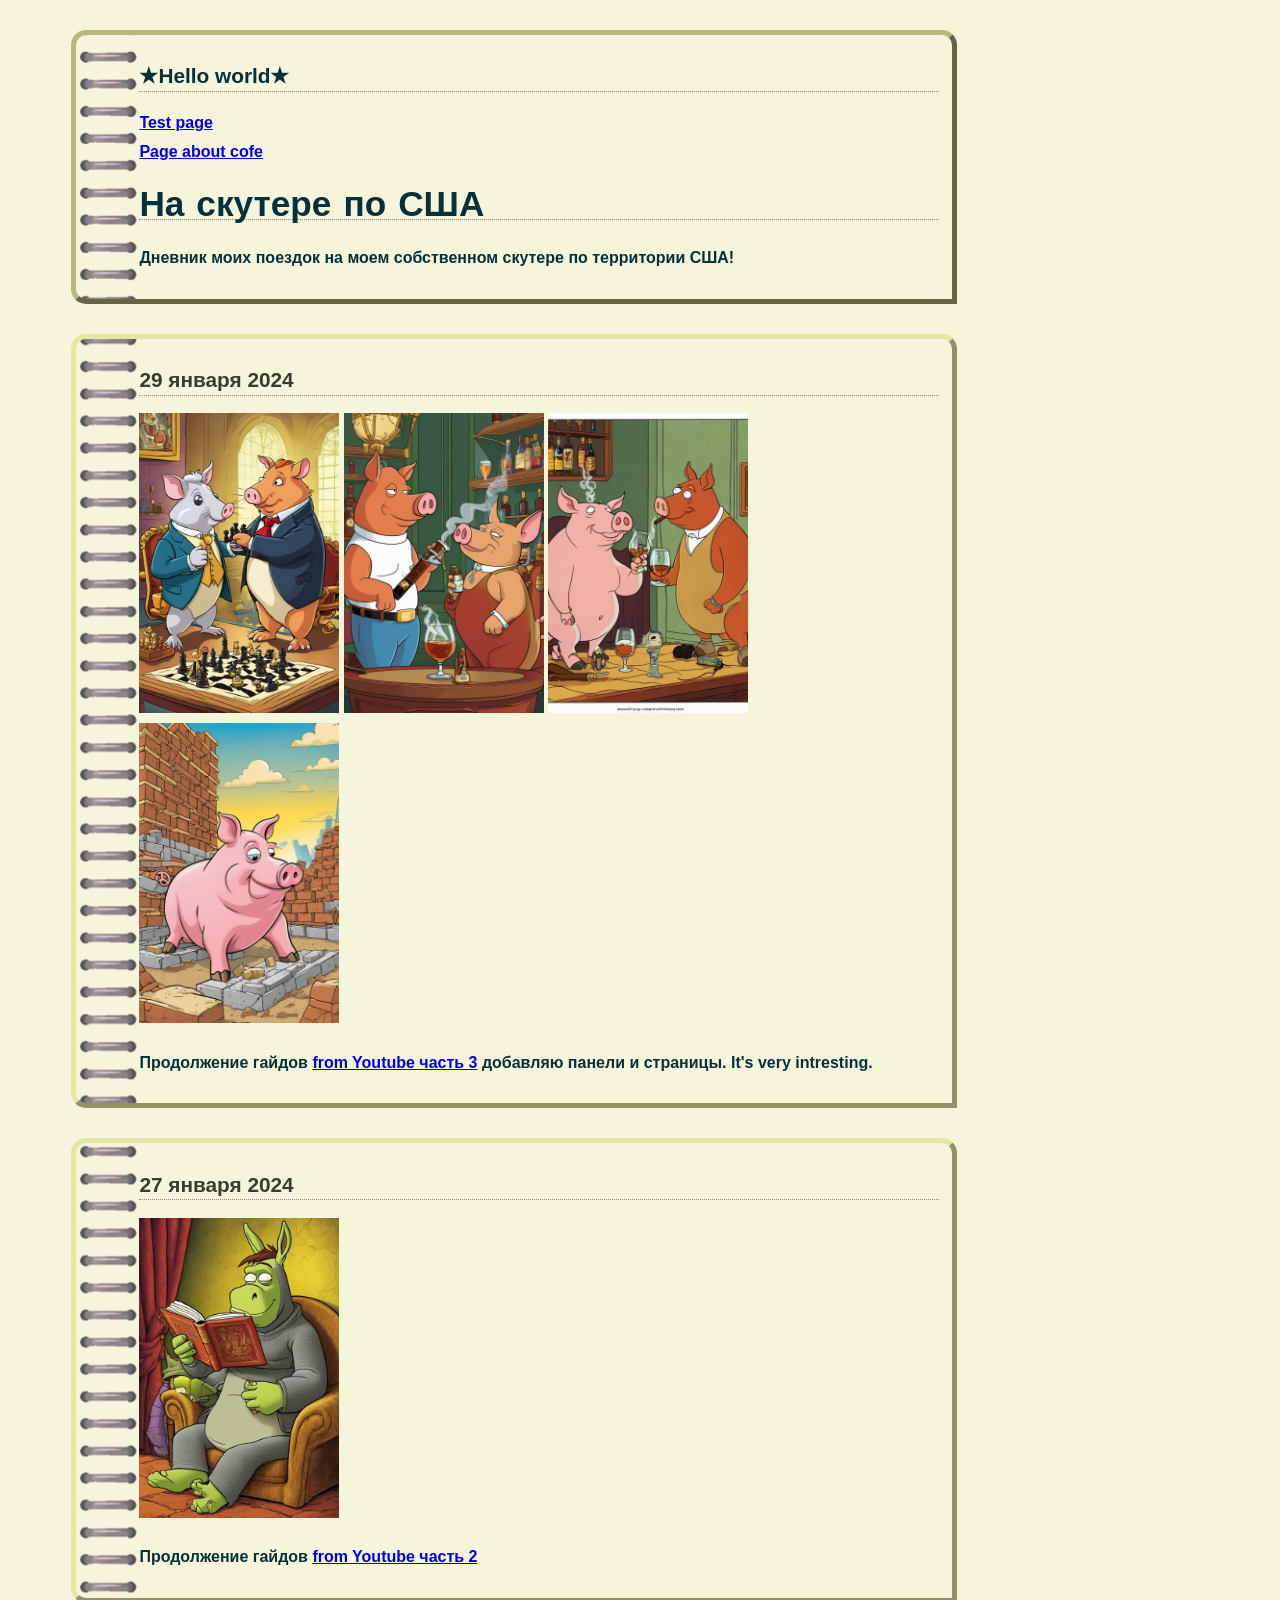
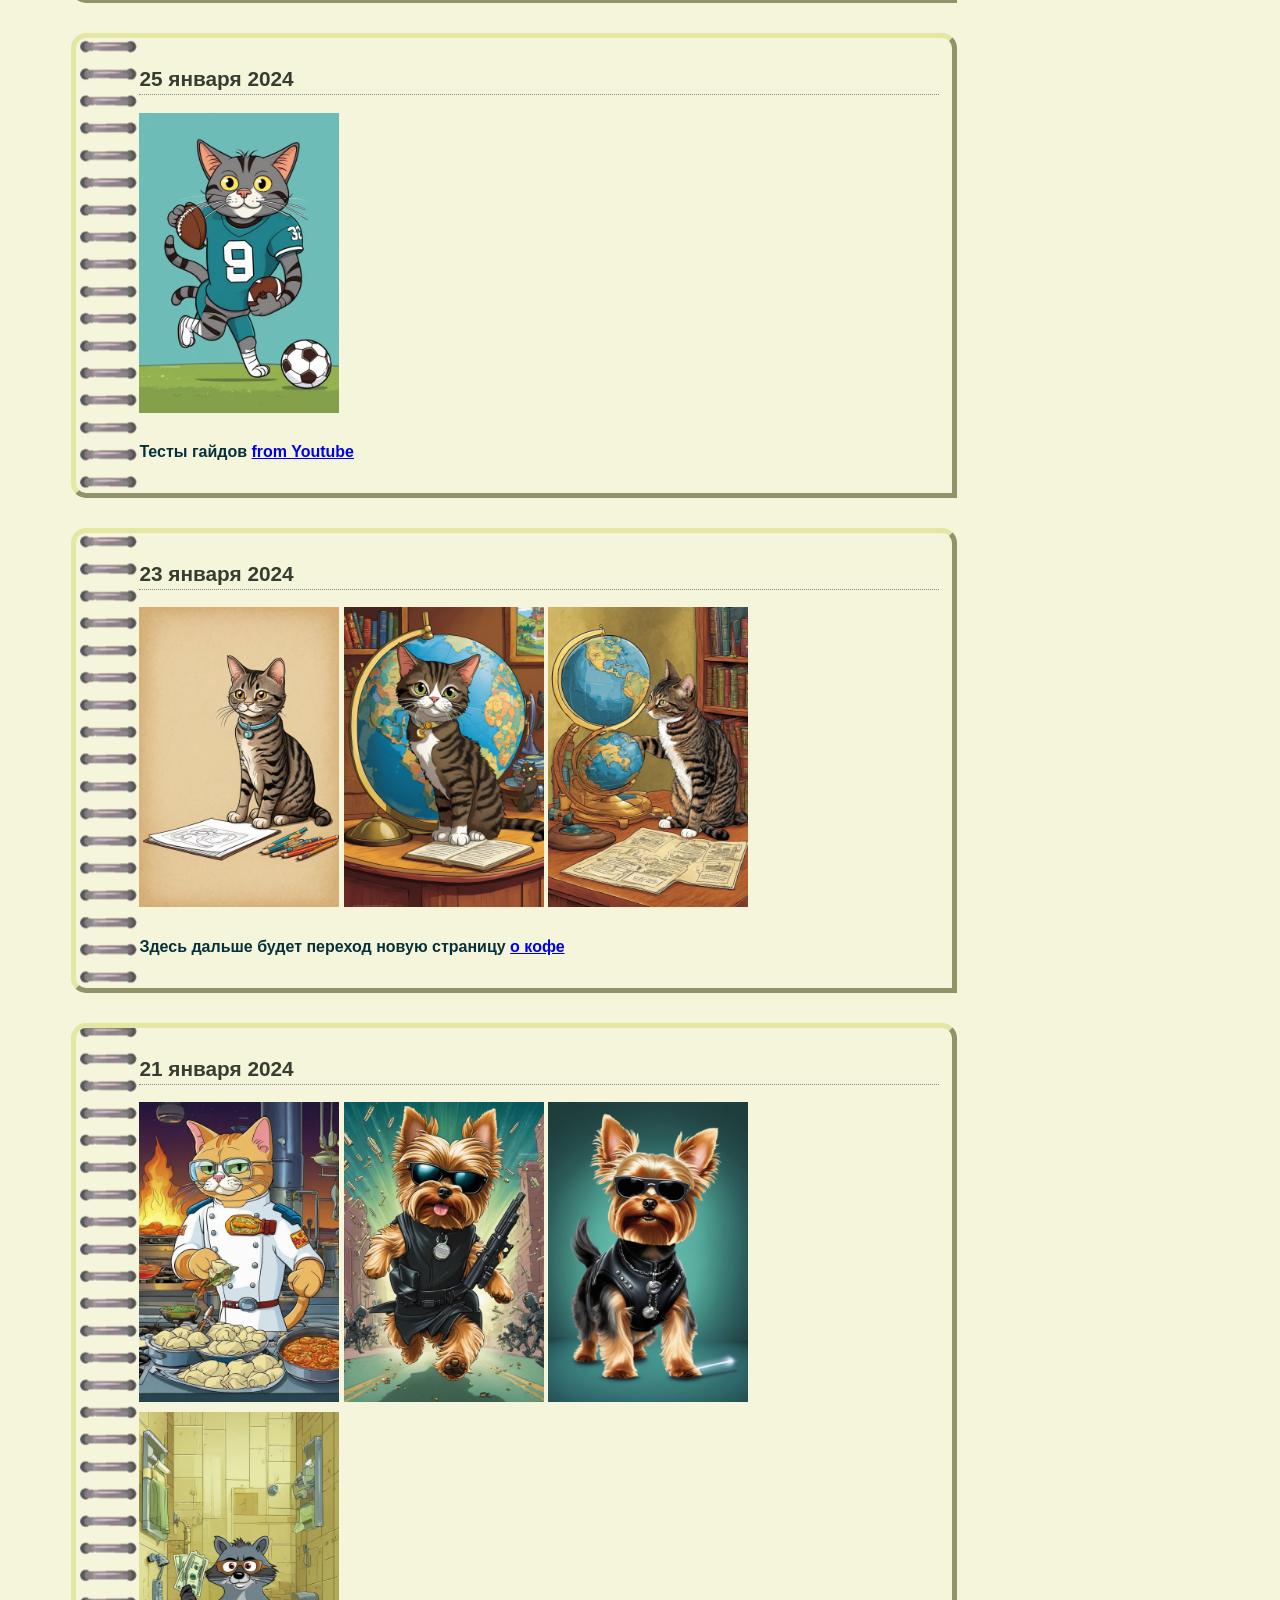
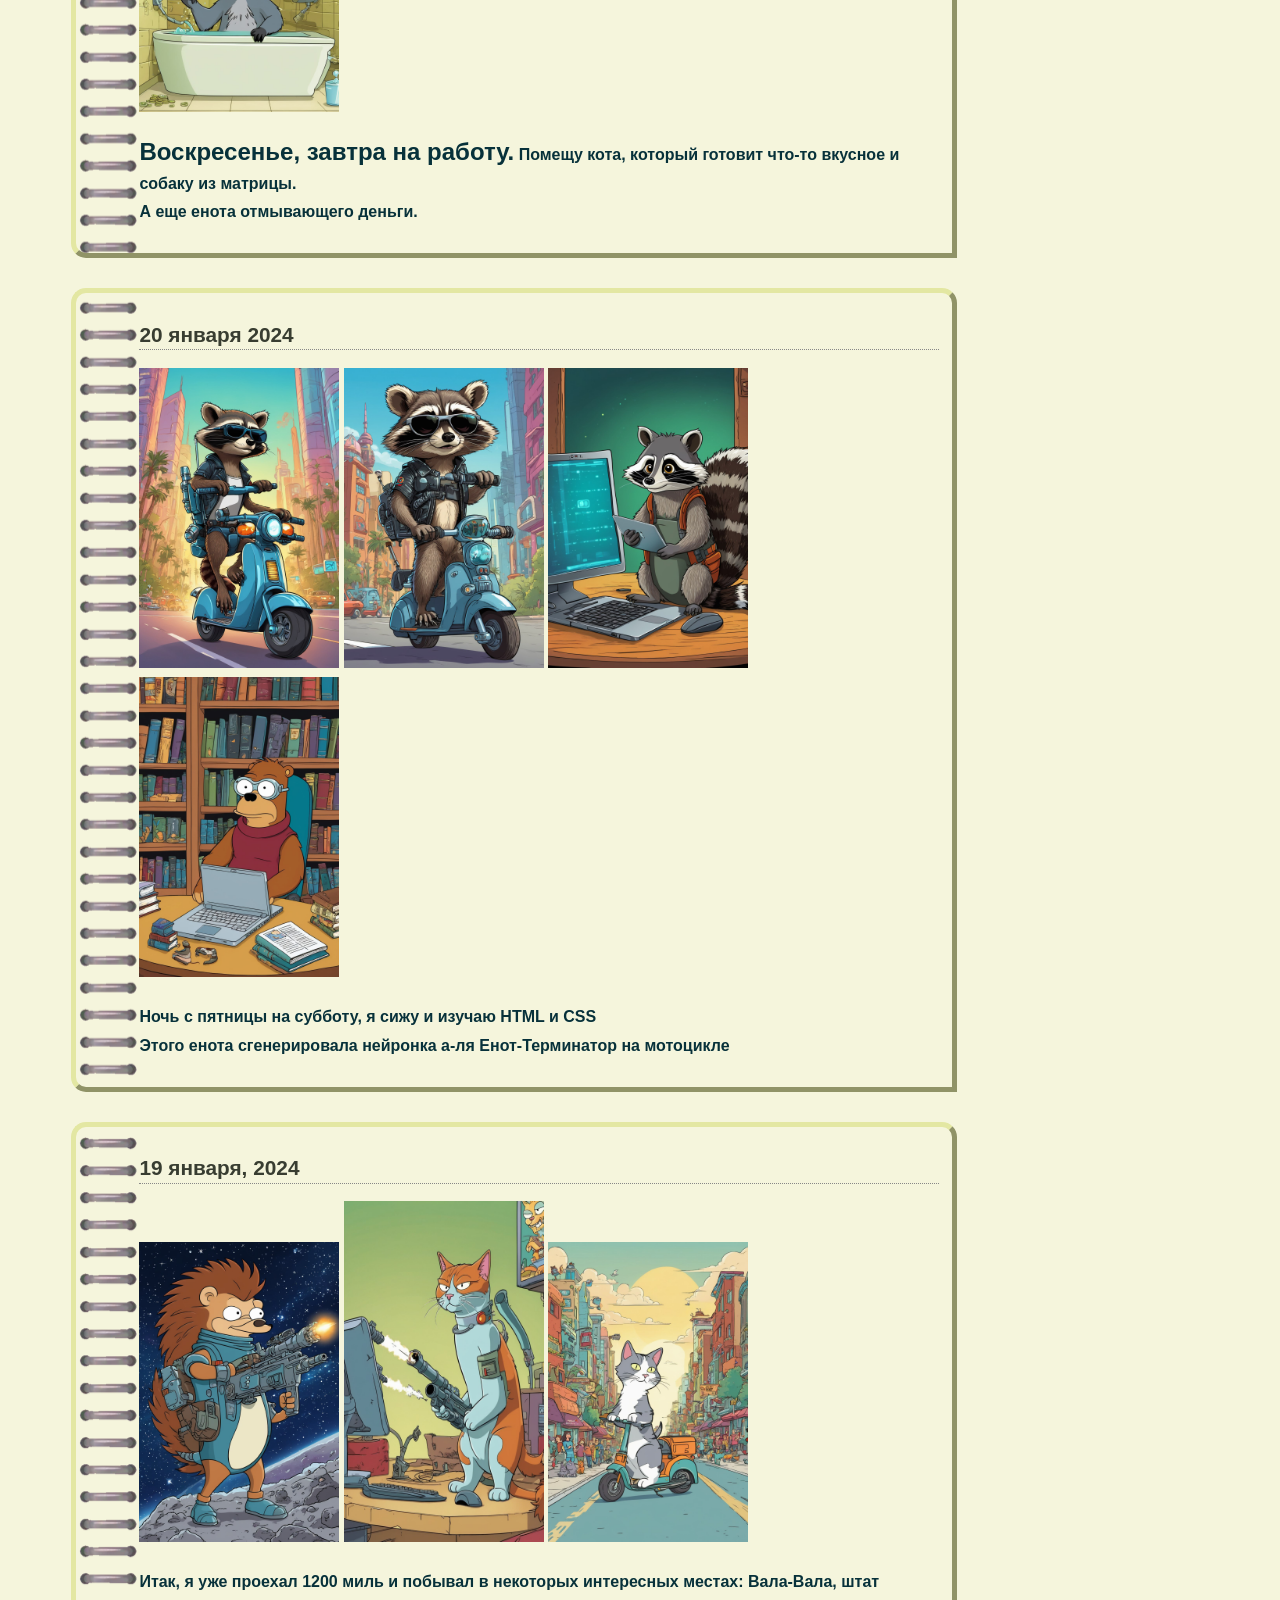
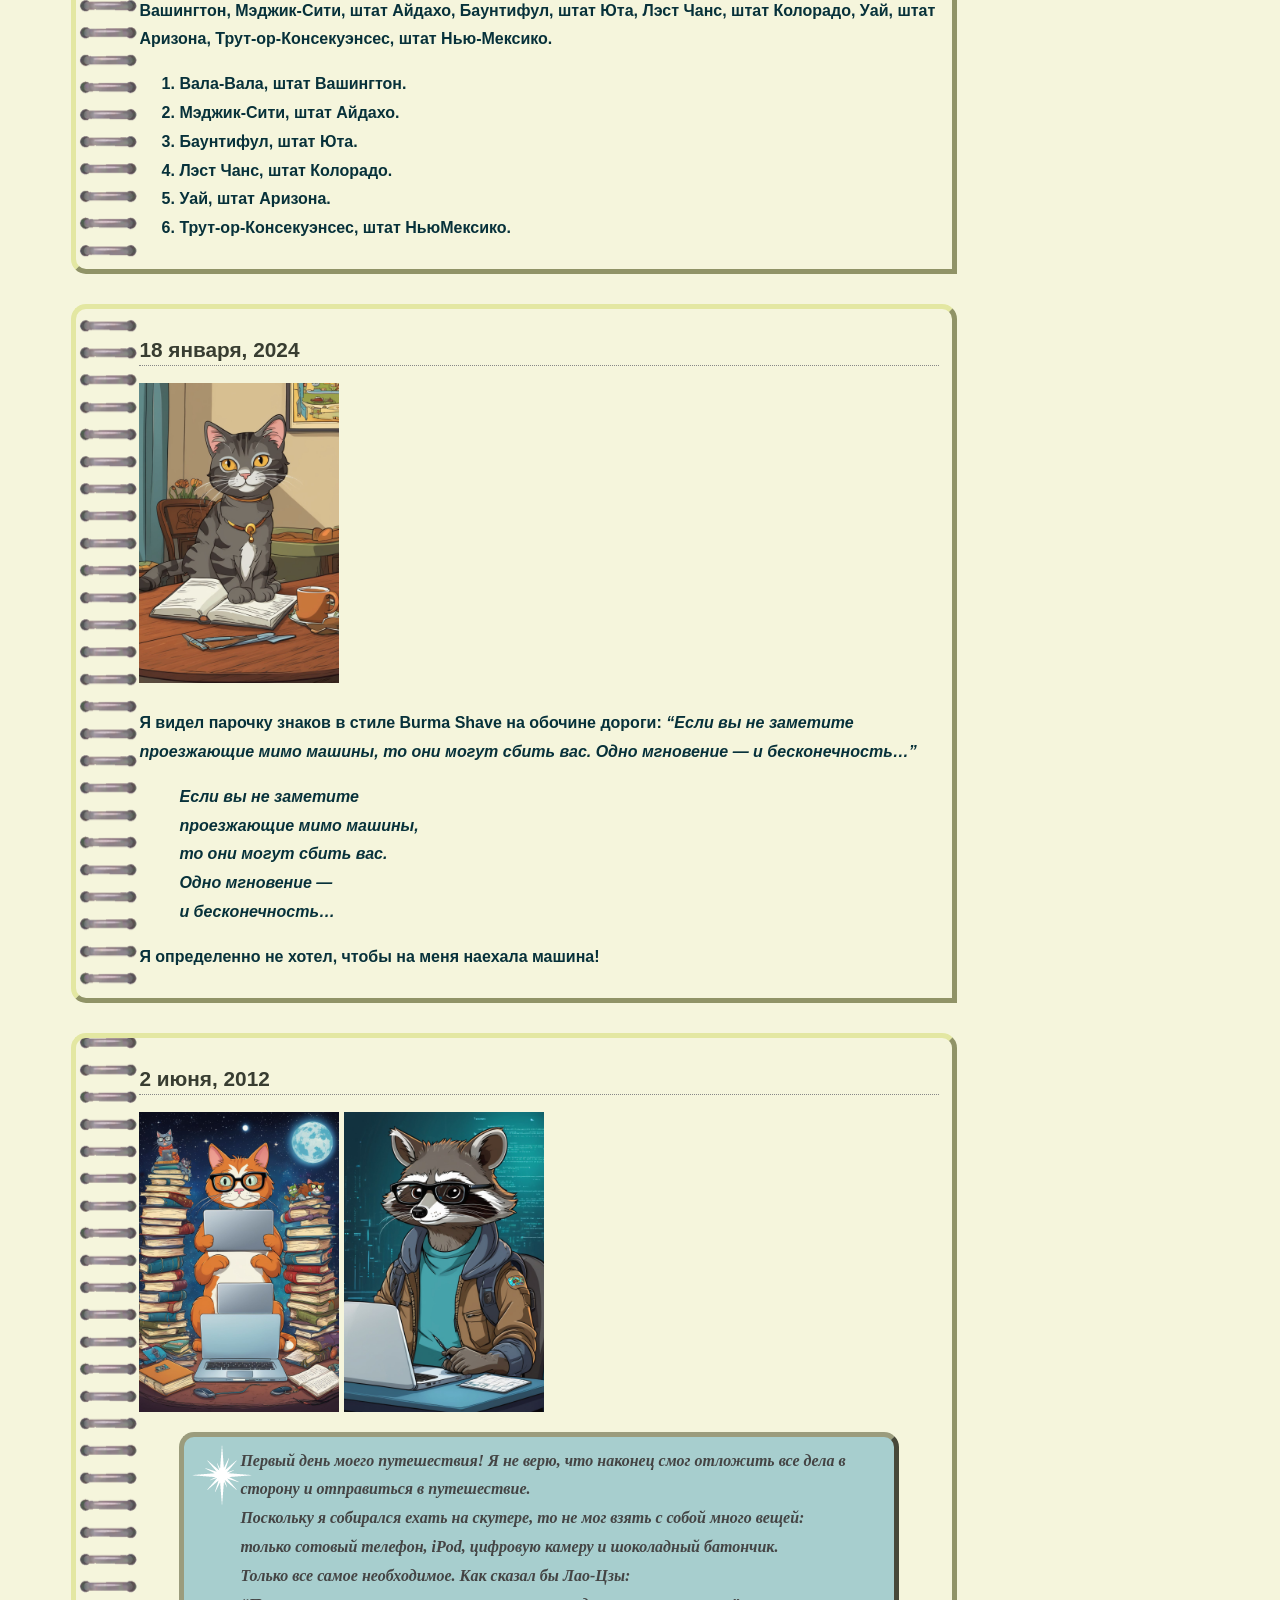
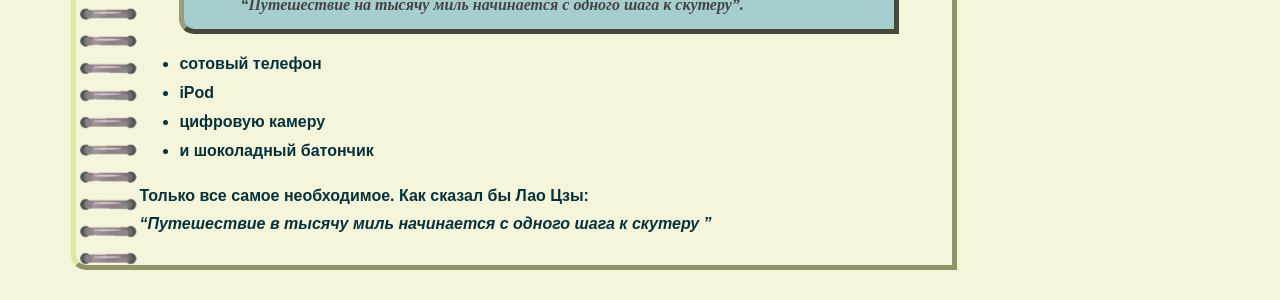
==== commit 287ff536: "Added new images" ====
--- a/index.html
+++ b/index.html
@@ -22,6 +22,17 @@
         </p>
     </div>
     <div id="main">
+        <div class="day">
+            <h2>29 января 2024</h2>
+            <img src="./static/images/hamster_pig_chess2.jpg" alt="Хомяк и свинья играют в шахматы">
+            <img src="./static/images/pigs_in_club.jpg" alt="Свиньи в клубе">
+            <img src="./static/images/pigs_in_club2.jpg" alt="Свиньи в клубе2">
+            <img src="./static/images/pig_working.jpg" alt="Свинья на стройке">
+            <p>Продолжение гайдов <a href="./guide/guide2.html">from Youtube часть 3</a>
+                добавляю панели и страницы. It's very intresting.
+            </p>
+        </div>
+
         <div class="day">
             <h2>27 января 2024</h2>
             <img src="./static/images/donkey_shrek.jpg" alt="Шрековый Осел">
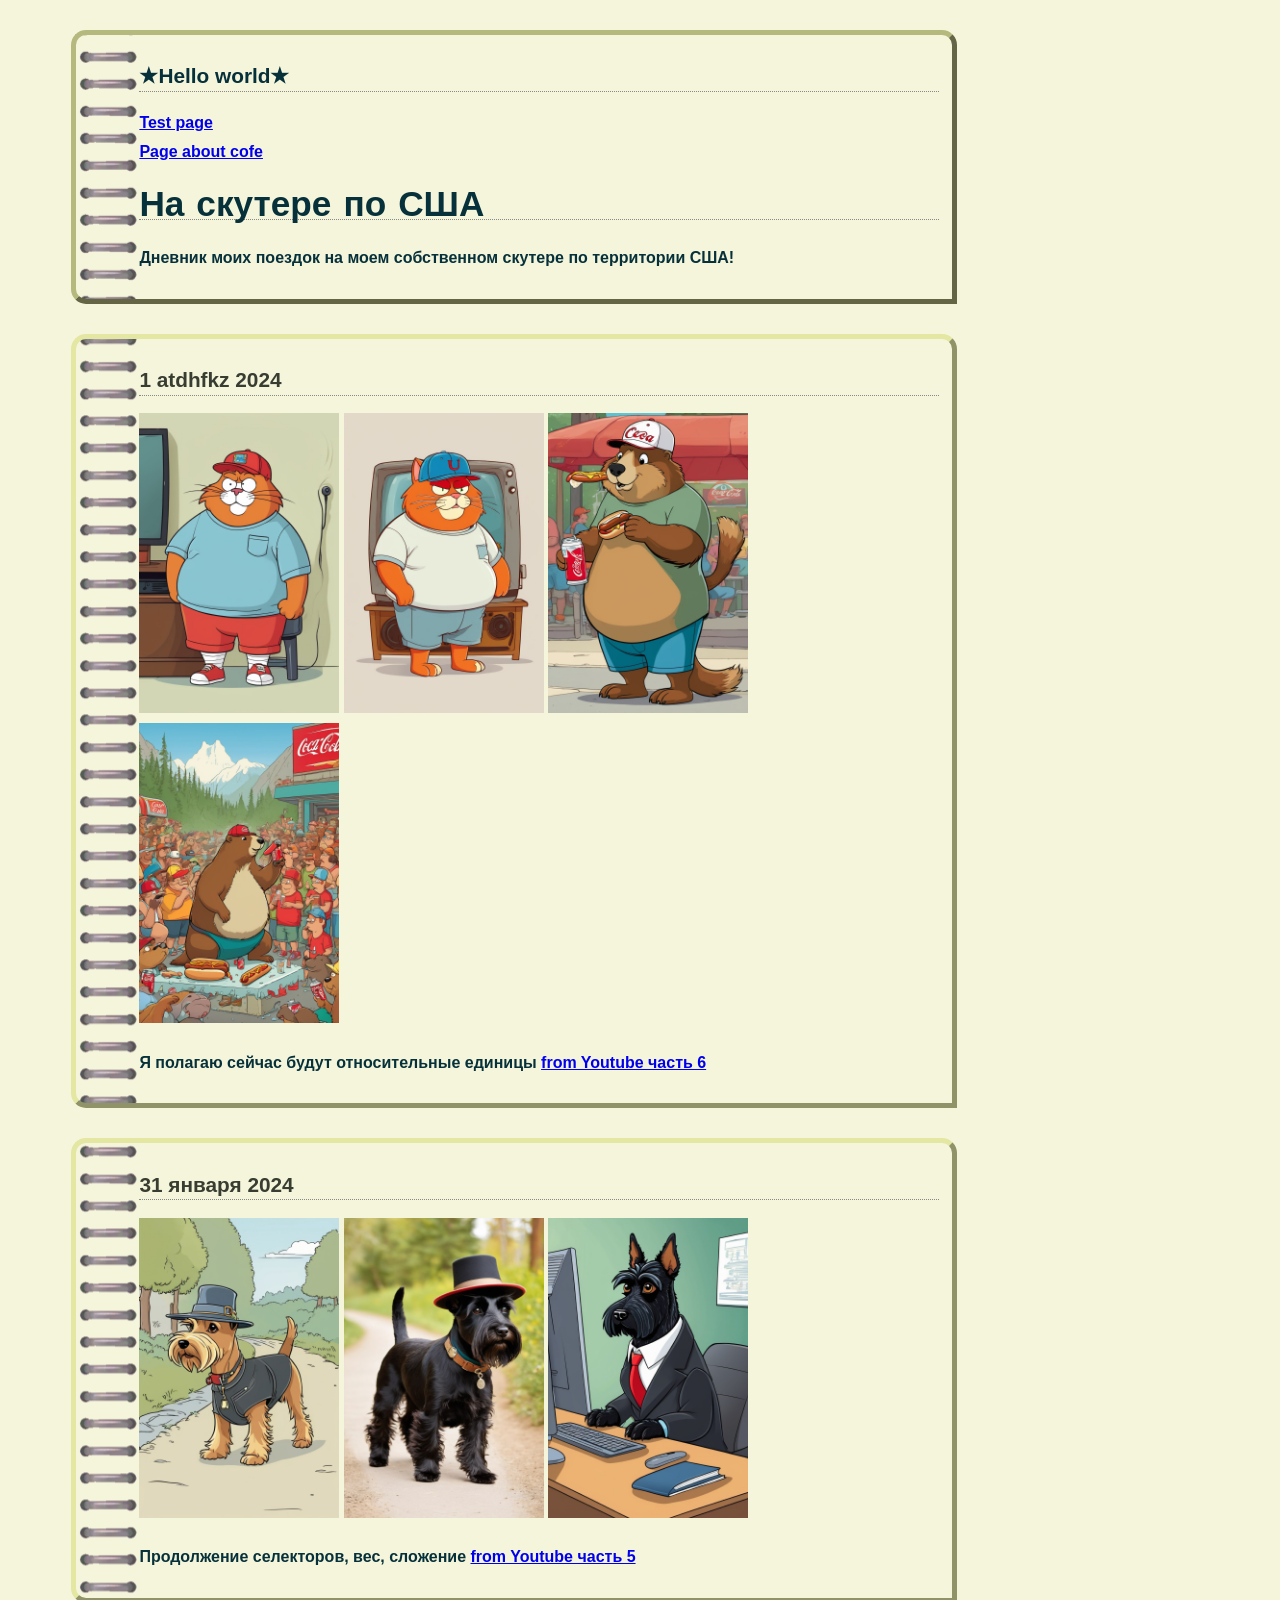
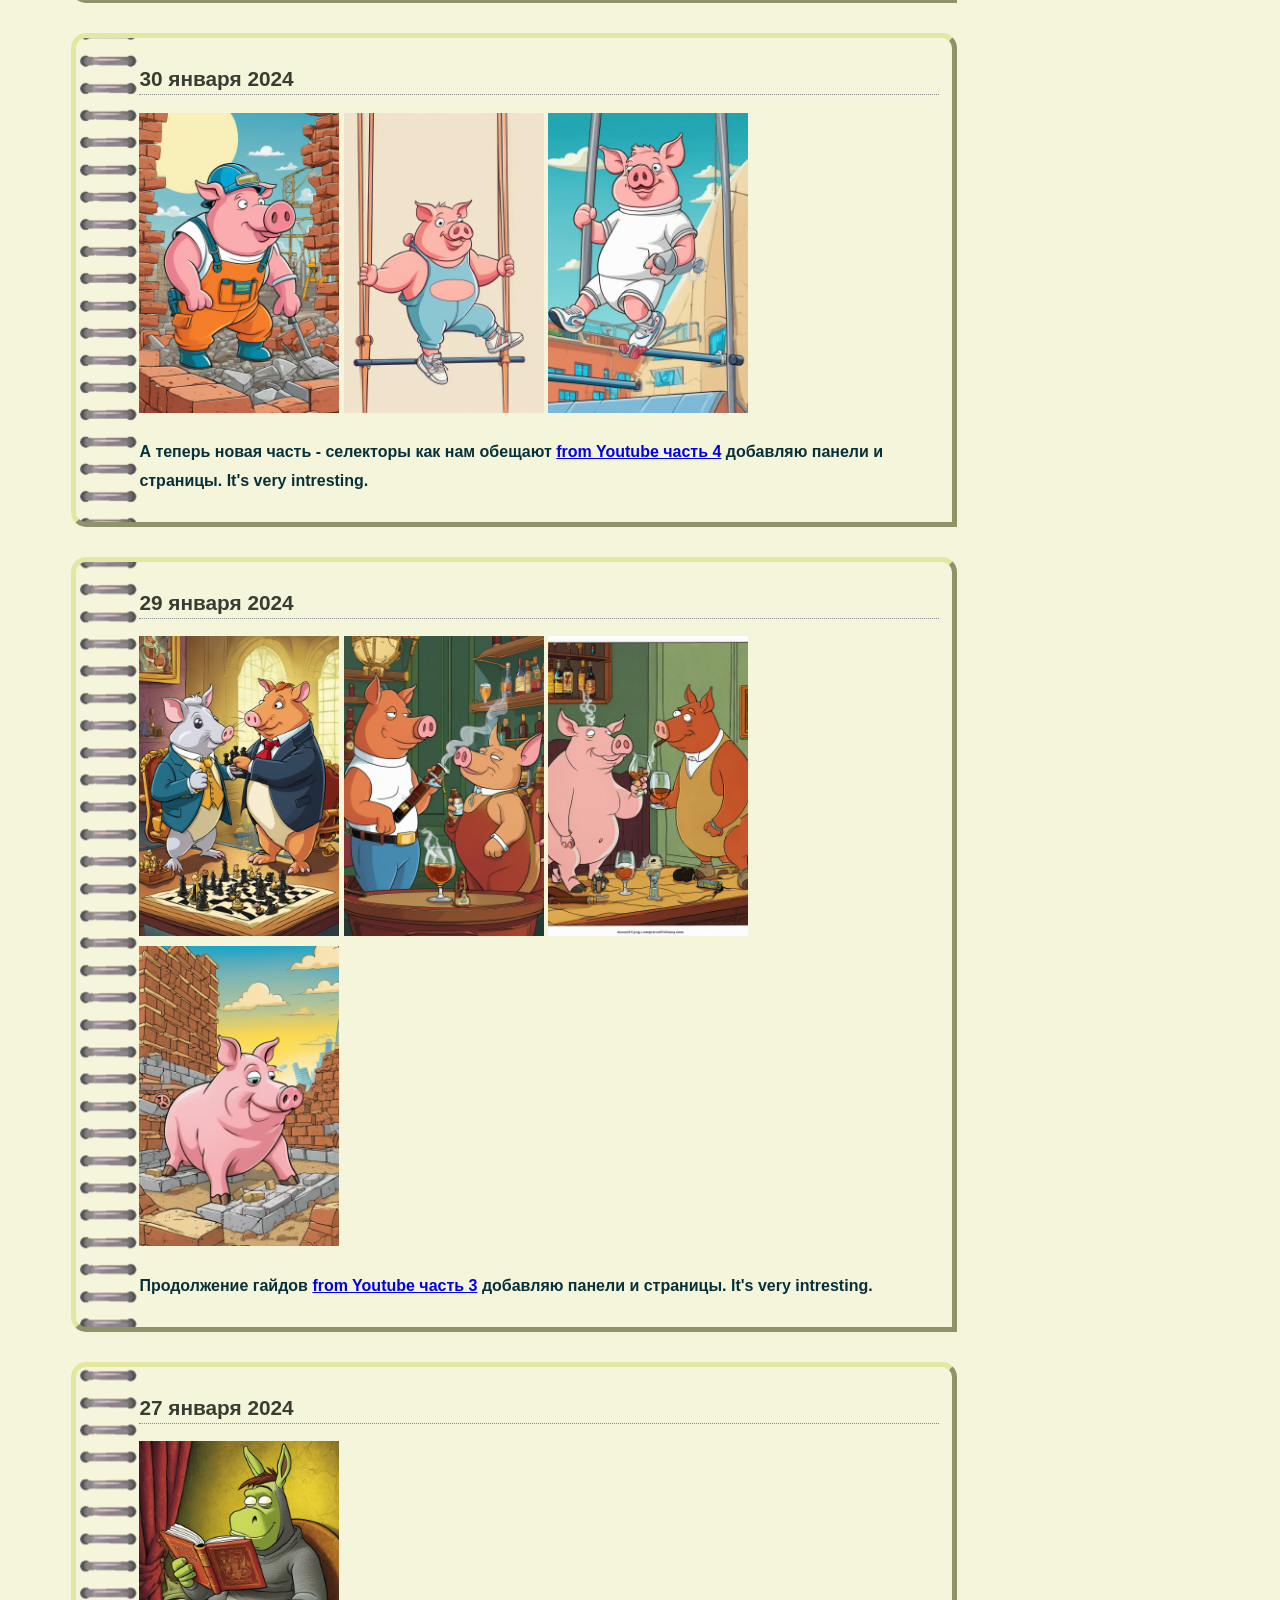
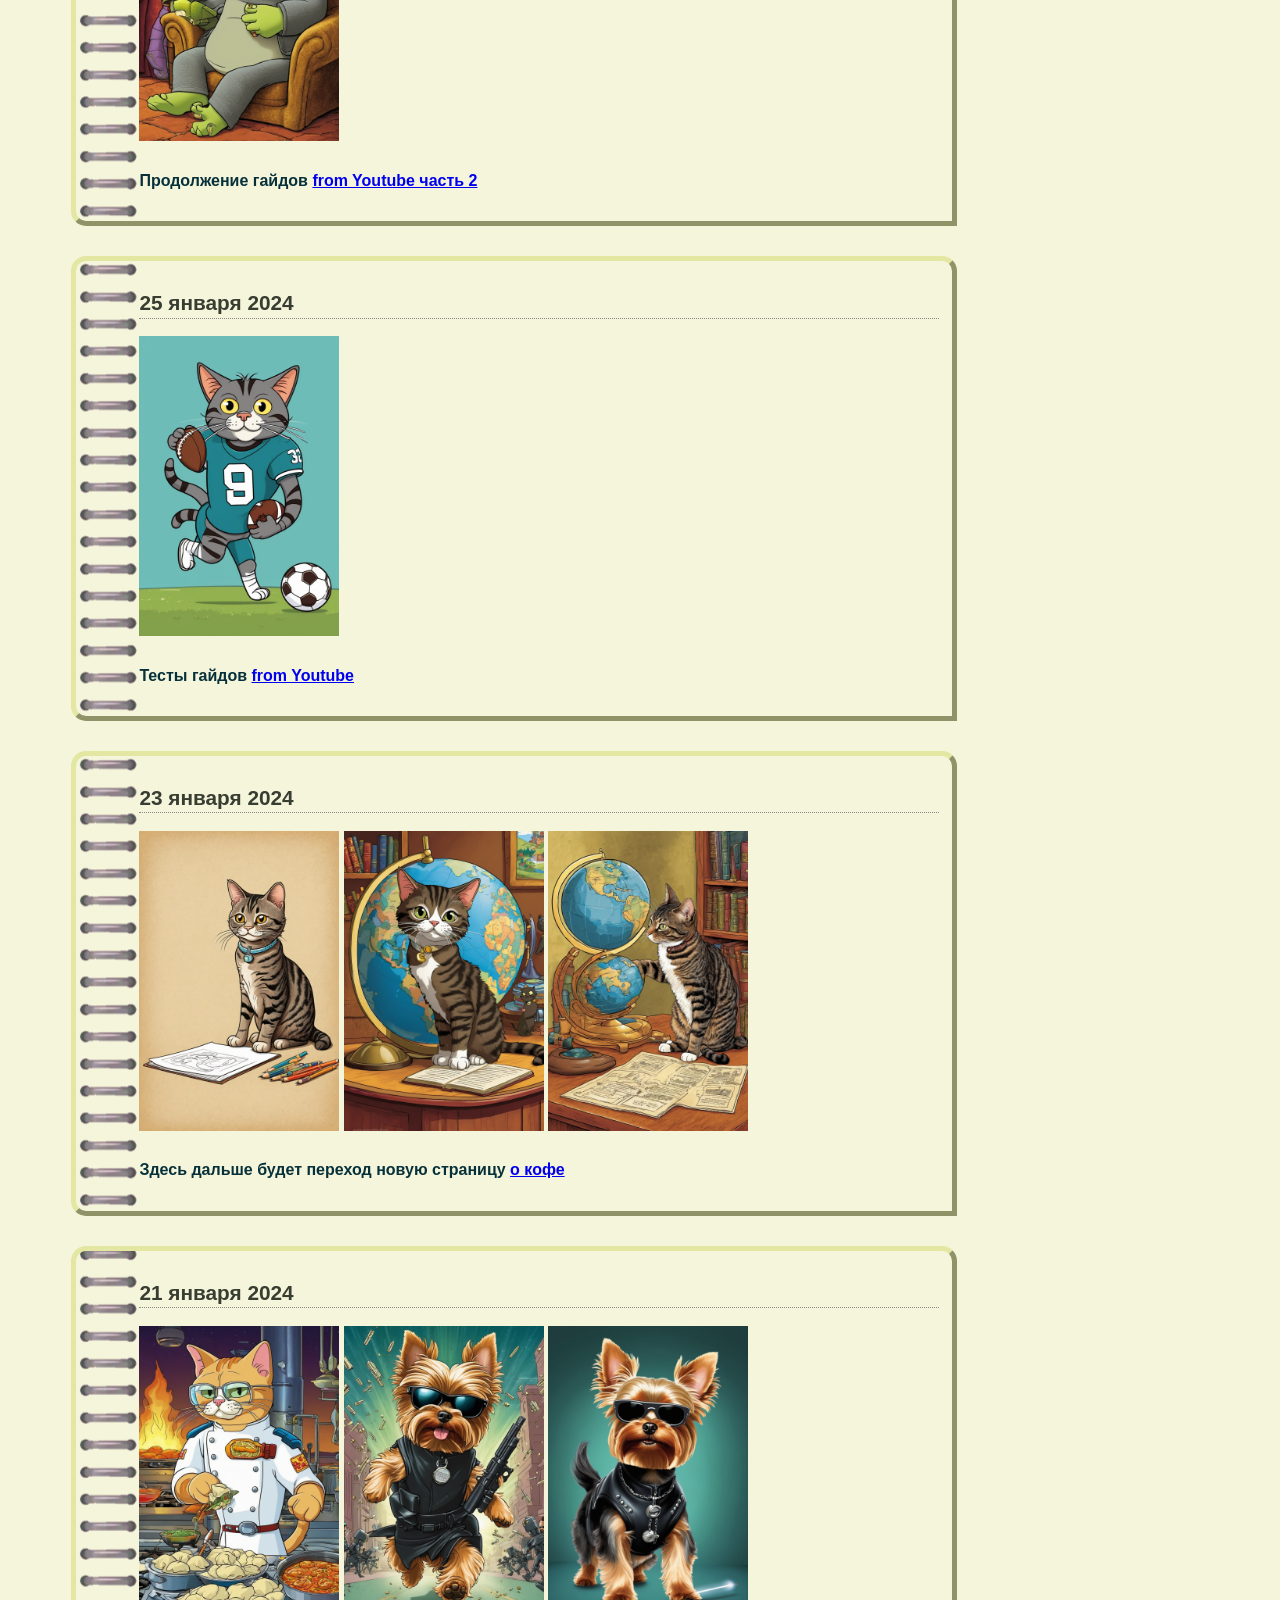
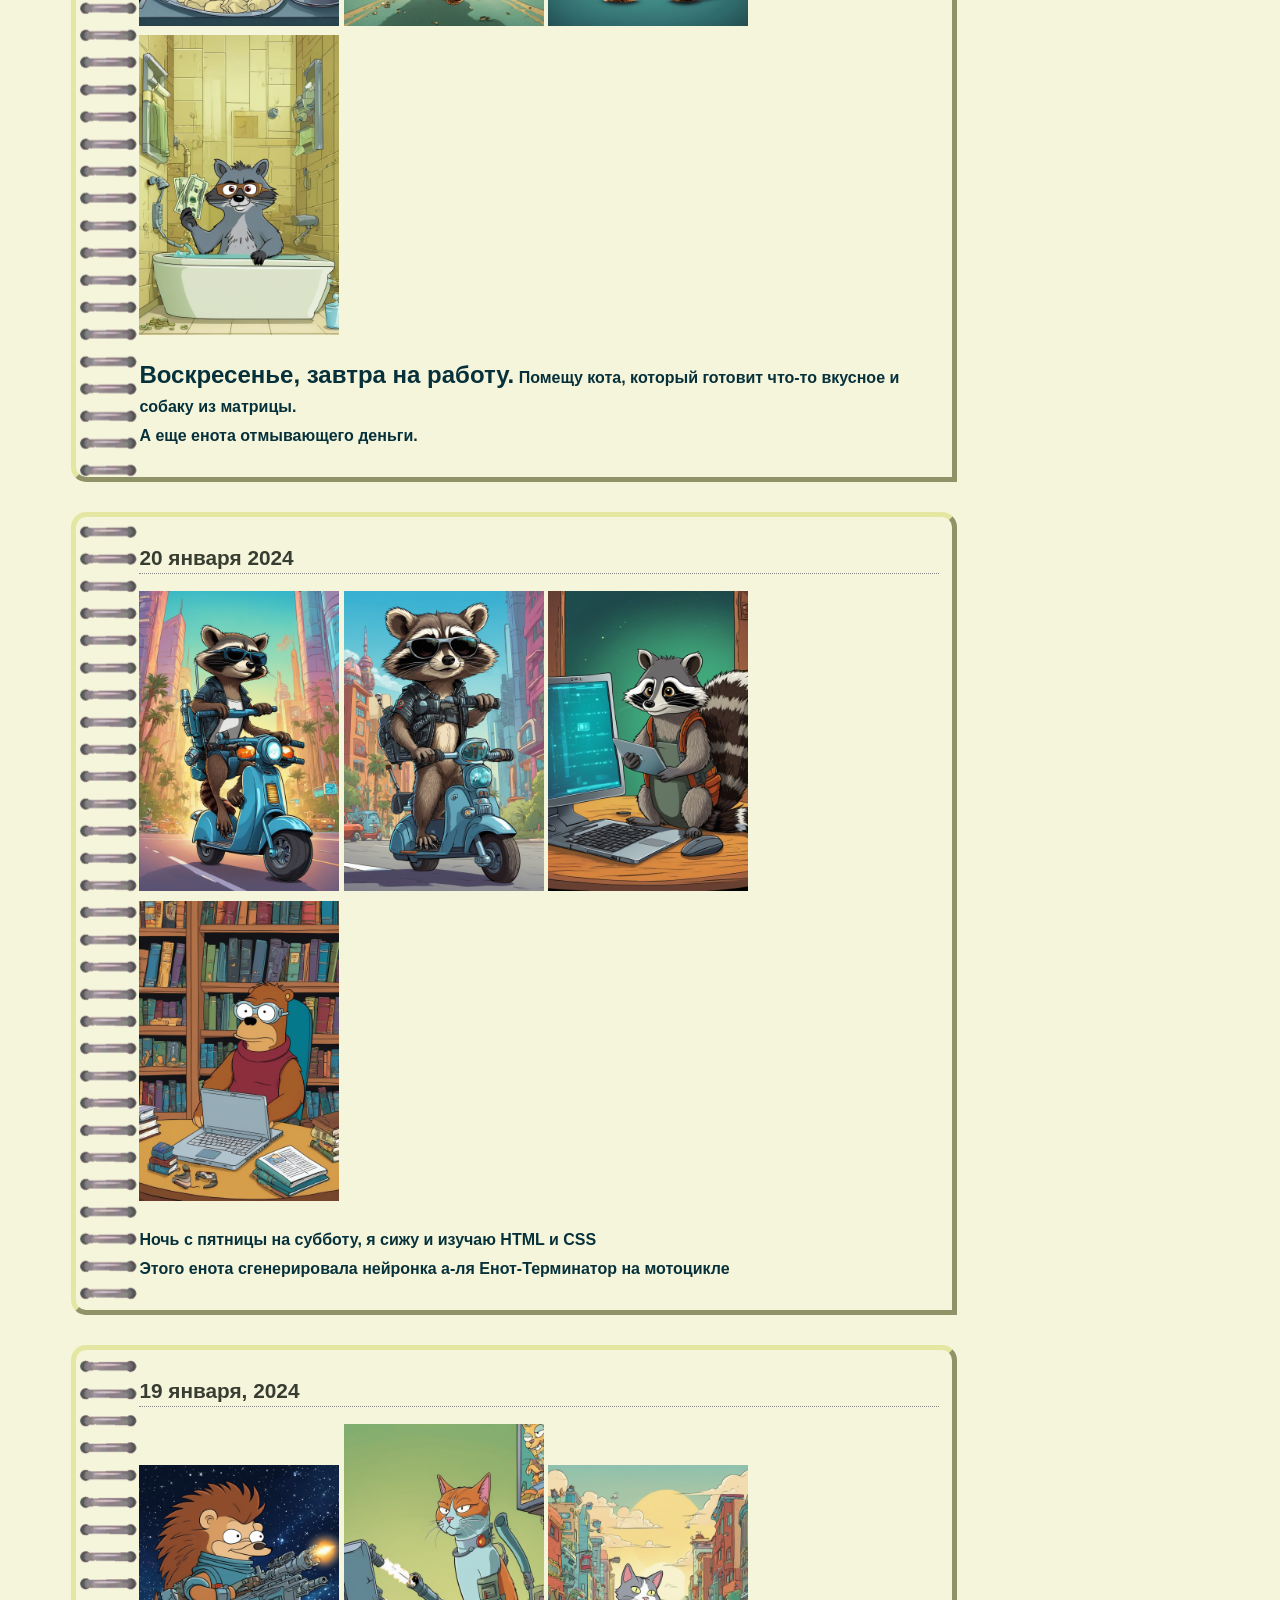
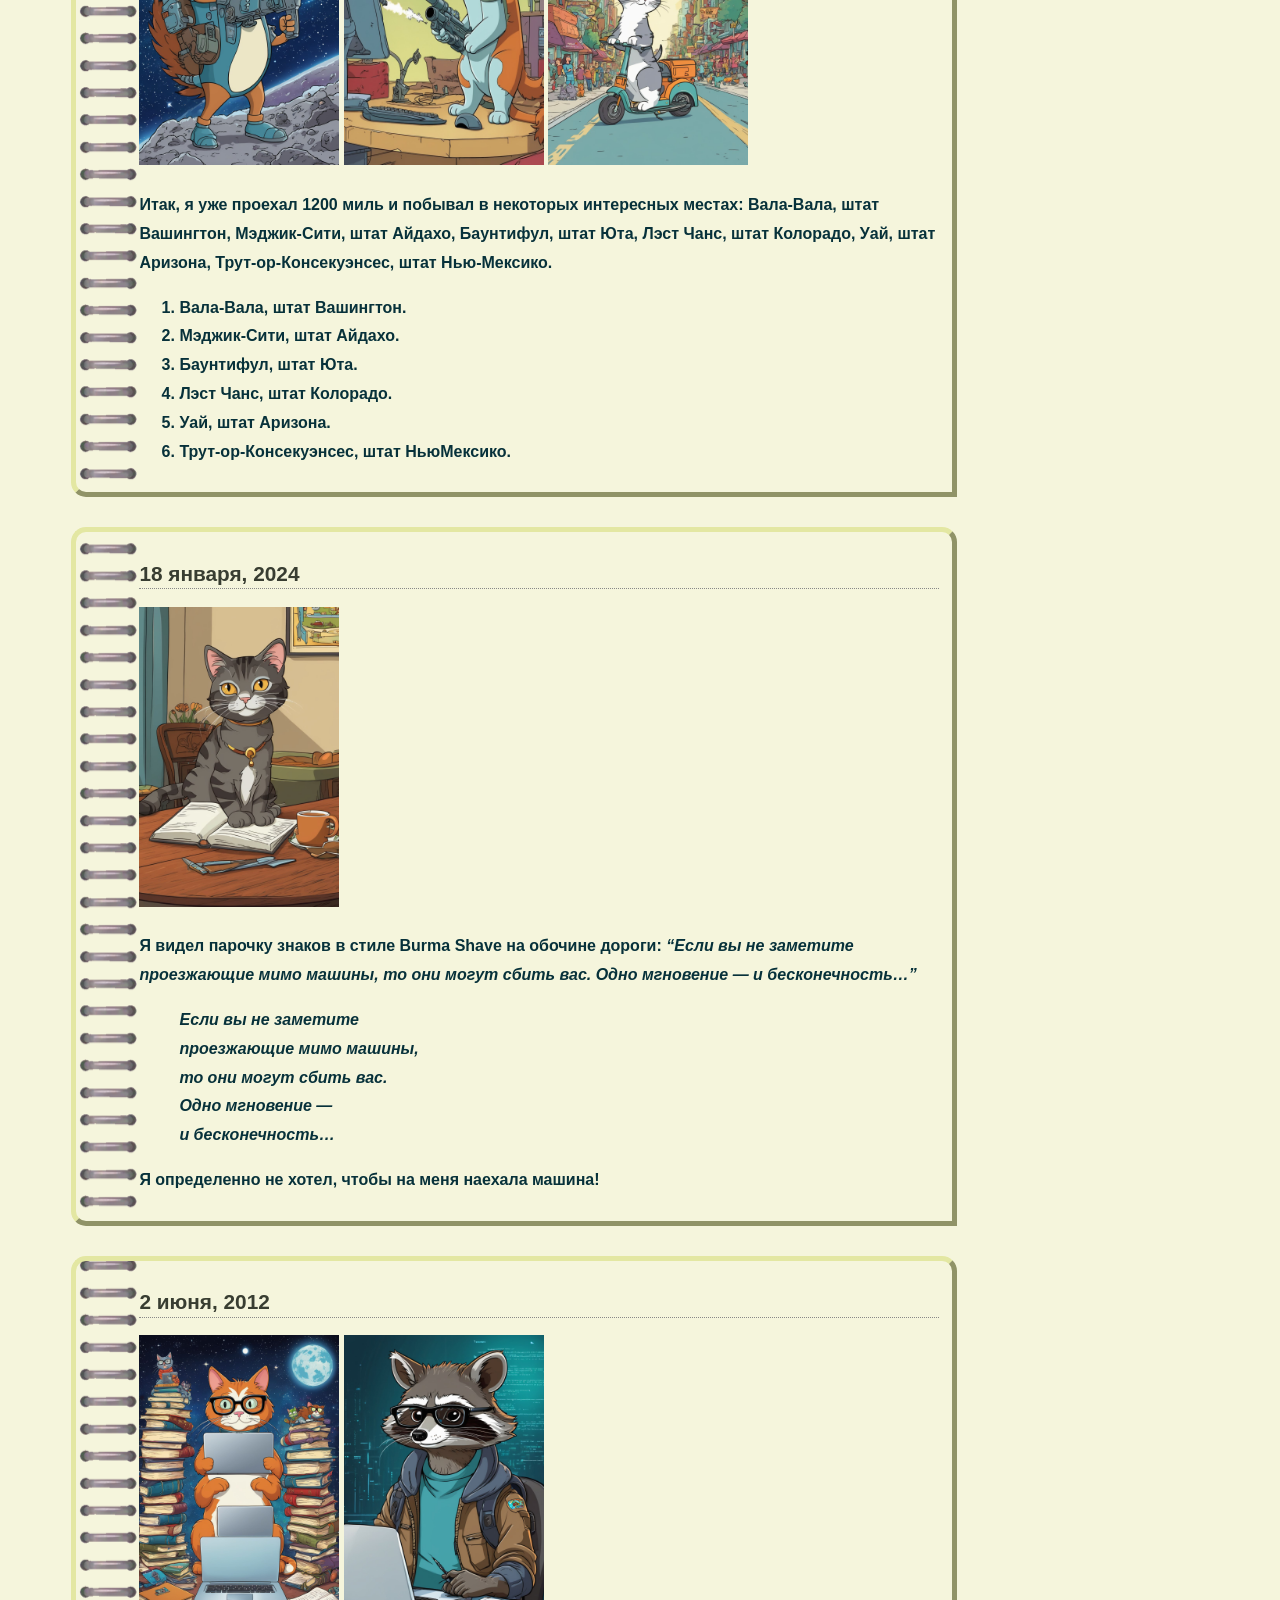
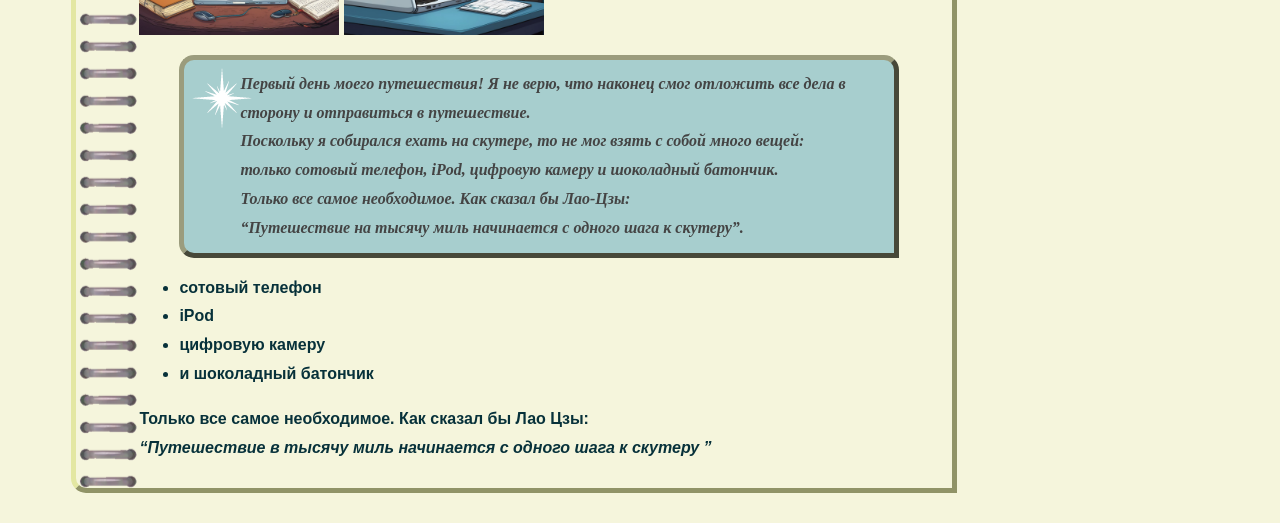
==== commit e4fdede6: "new units em & rem" ====
--- a/index.html
+++ b/index.html
@@ -22,6 +22,36 @@
         </p>
     </div>
     <div id="main">
+
+        <div class="day">
+            <h2>1 atdhfkz 2024</h2>
+            <img src="./static/images/fat_cat_tv.jpg" alt="Fat cat">
+            <img src="./static/images/fat_cat_tv2.jpg" alt="Fat cat 2">
+            <img src="./static/images/fat_marmot.jpg" alt="Fat marmot">
+            <img src="./static/images/fat_marmot_baseball.jpg" alt="Fat marmot & baseball">
+            <p>Я полагаю сейчас будут относительные единицы  <a href="./px_em_rem/index.html">from Youtube часть 6</a>
+            </p>
+        </div>
+
+        <div class="day">
+            <h2>31 января 2024</h2>
+            <img src="./static/images/dog_hat.jpg" alt="Dog with hat">
+            <img src="./static/images/dog_hat2.jpg" alt="Dog with hat 2">
+            <img src="./static/images/dog_computer.jpg" alt="Dog with computer">
+            <p>Продолжение селекторов, вес, сложение <a href="./selectors/index.html">from Youtube часть 5</a>
+            </p>
+        </div>
+
+        <div class="day">
+            <h2>30 января 2024</h2>
+            <img src="./static/images/pig_working2.jpg" alt="Свинь на стройке">
+            <img src="./static/images/pig_sport.jpg" alt="Свинья и спорт">
+            <img src="./static/images/pig_sport2.jpg" alt="Свинья и спорт 2">
+            <p>А теперь новая часть - селекторы как нам обещают <a href="./selectors/index.html">from Youtube часть 4</a>
+                добавляю панели и страницы. It's very intresting.
+            </p>
+        </div>
+
         <div class="day">
             <h2>29 января 2024</h2>
             <img src="./static/images/hamster_pig_chess2.jpg" alt="Хомяк и свинья играют в шахматы">
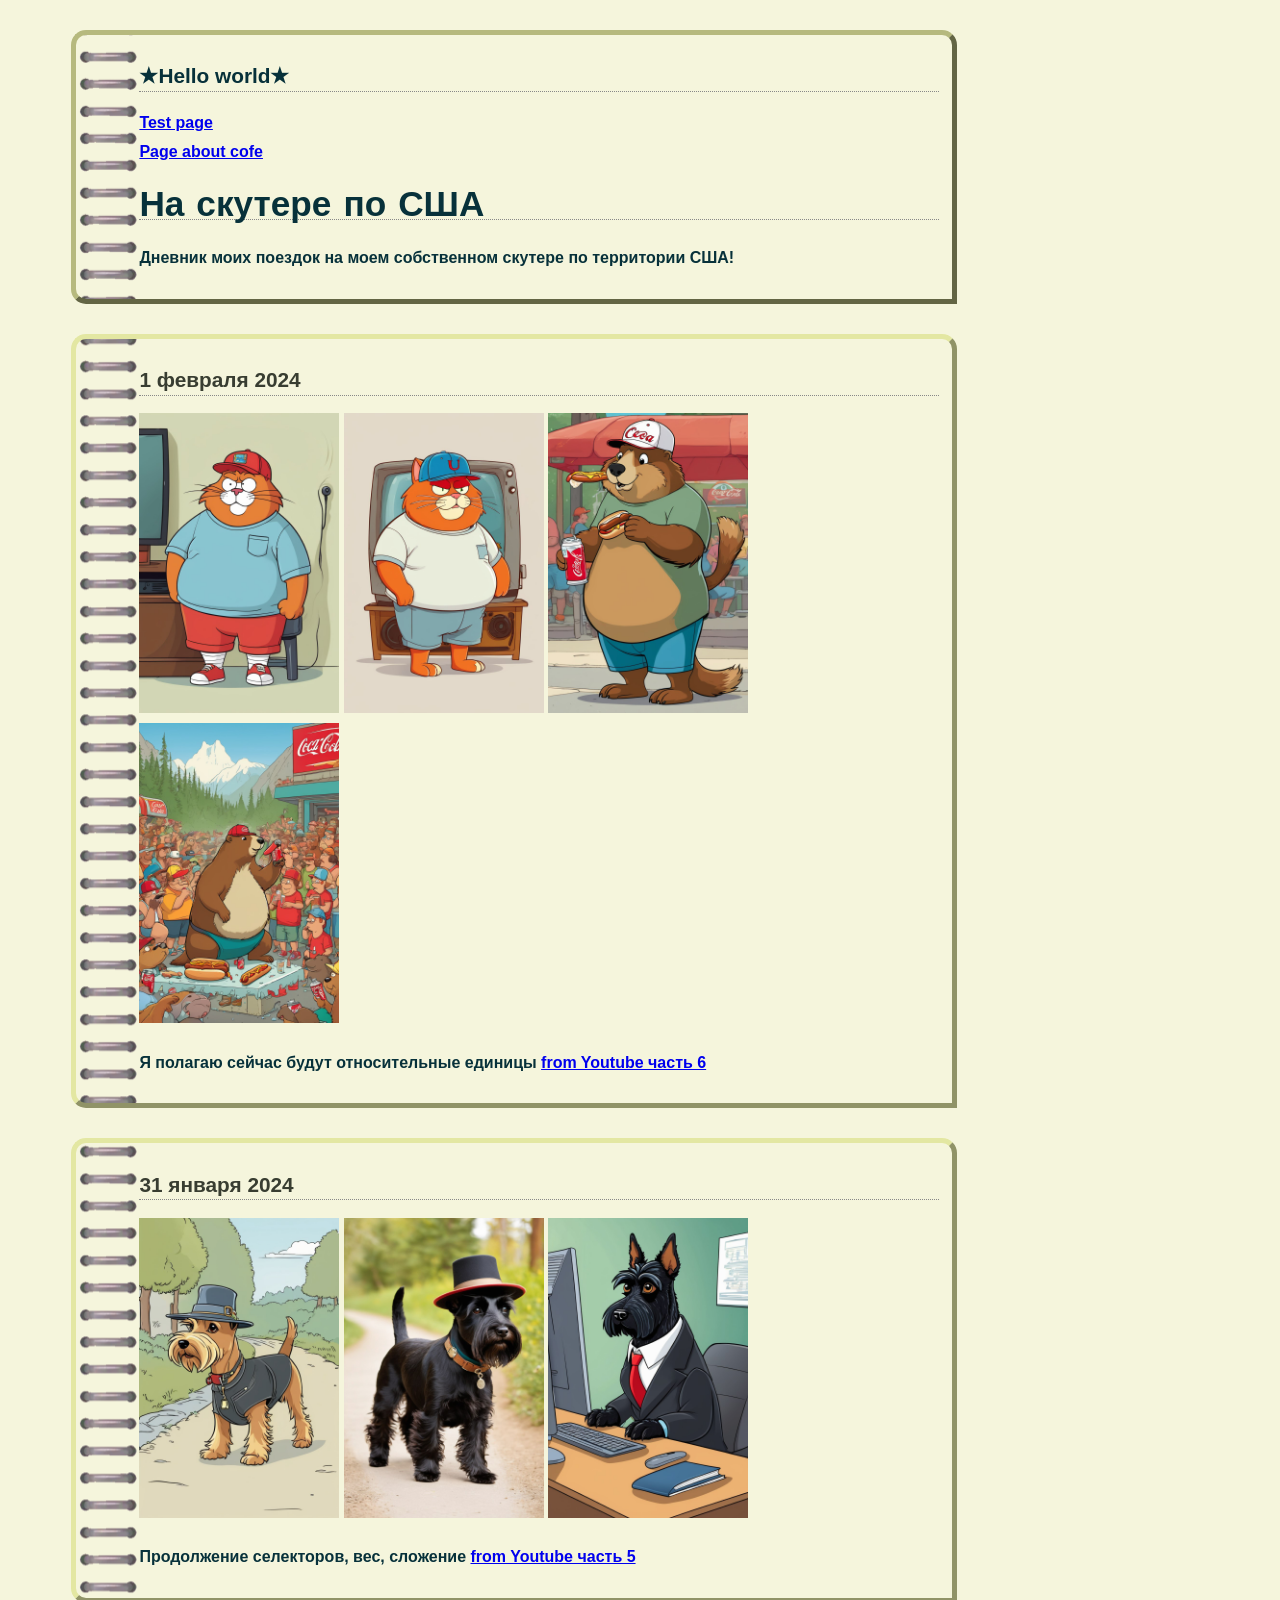
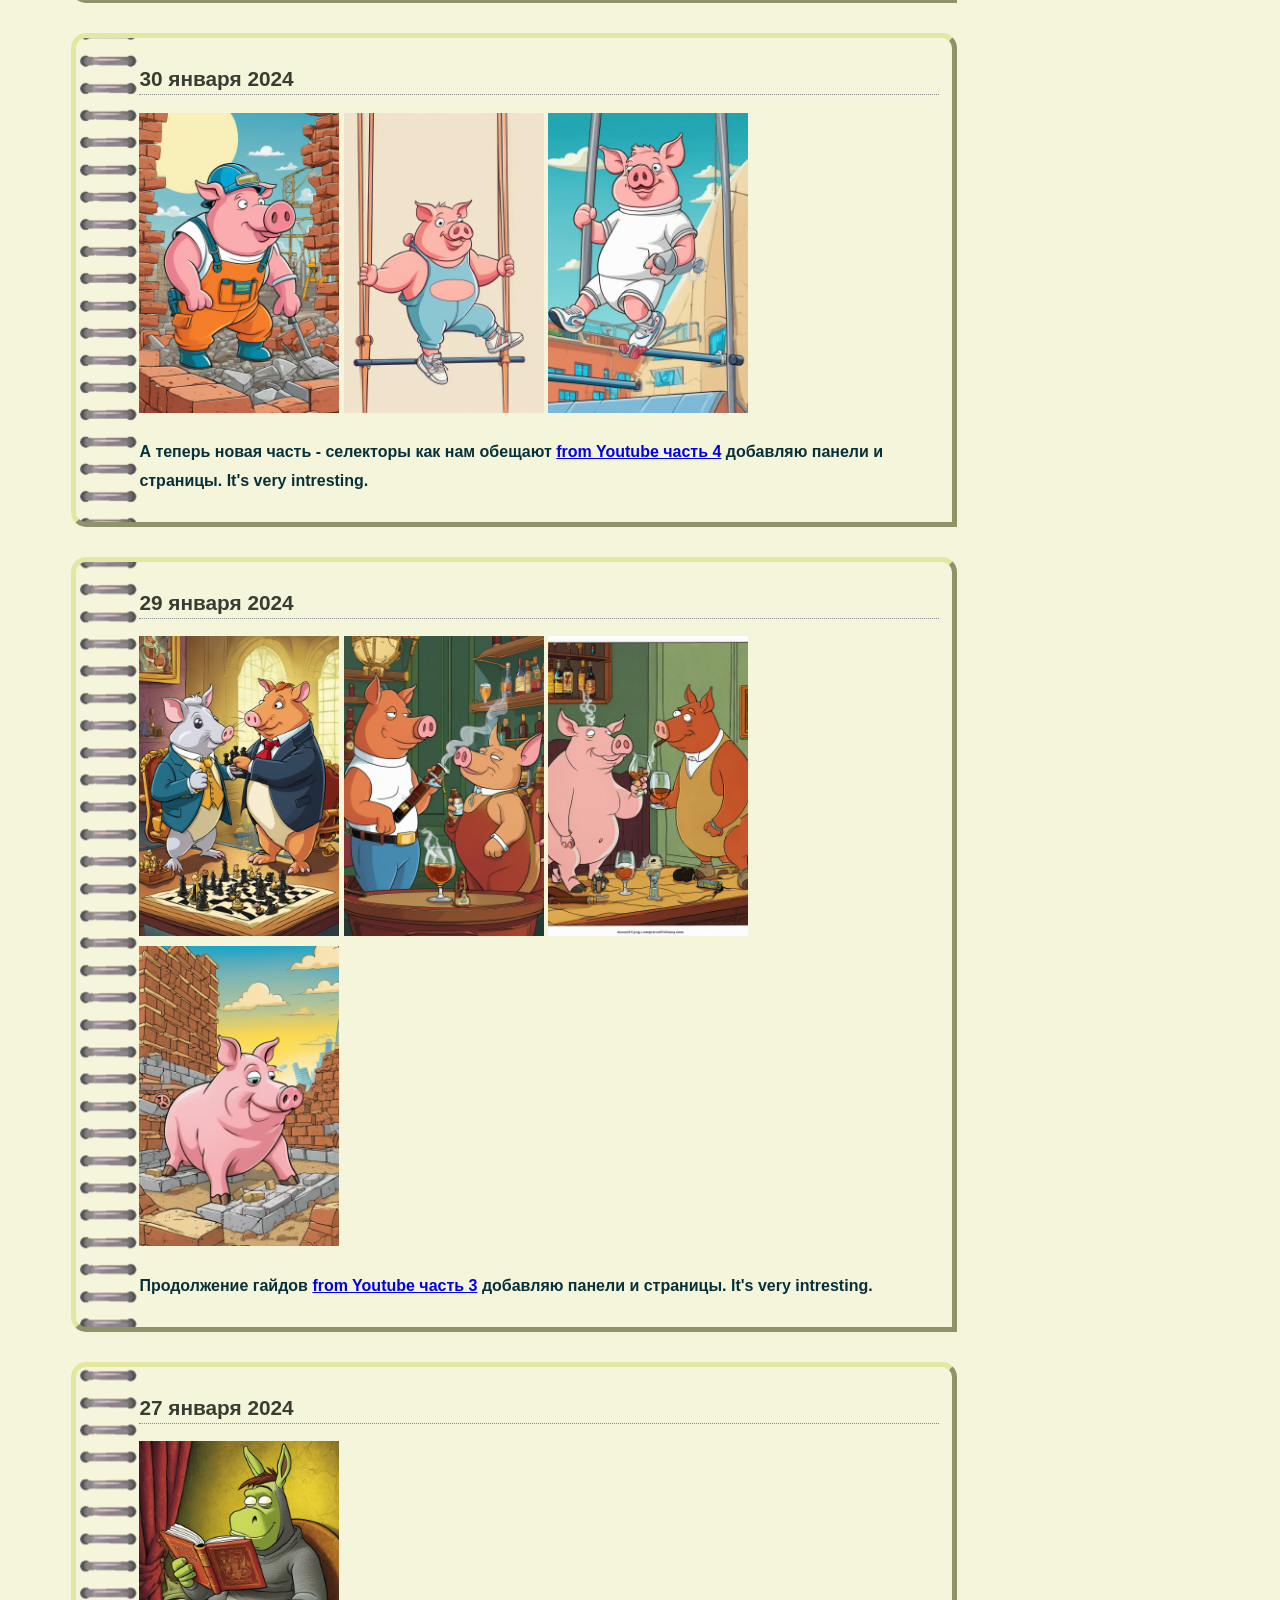
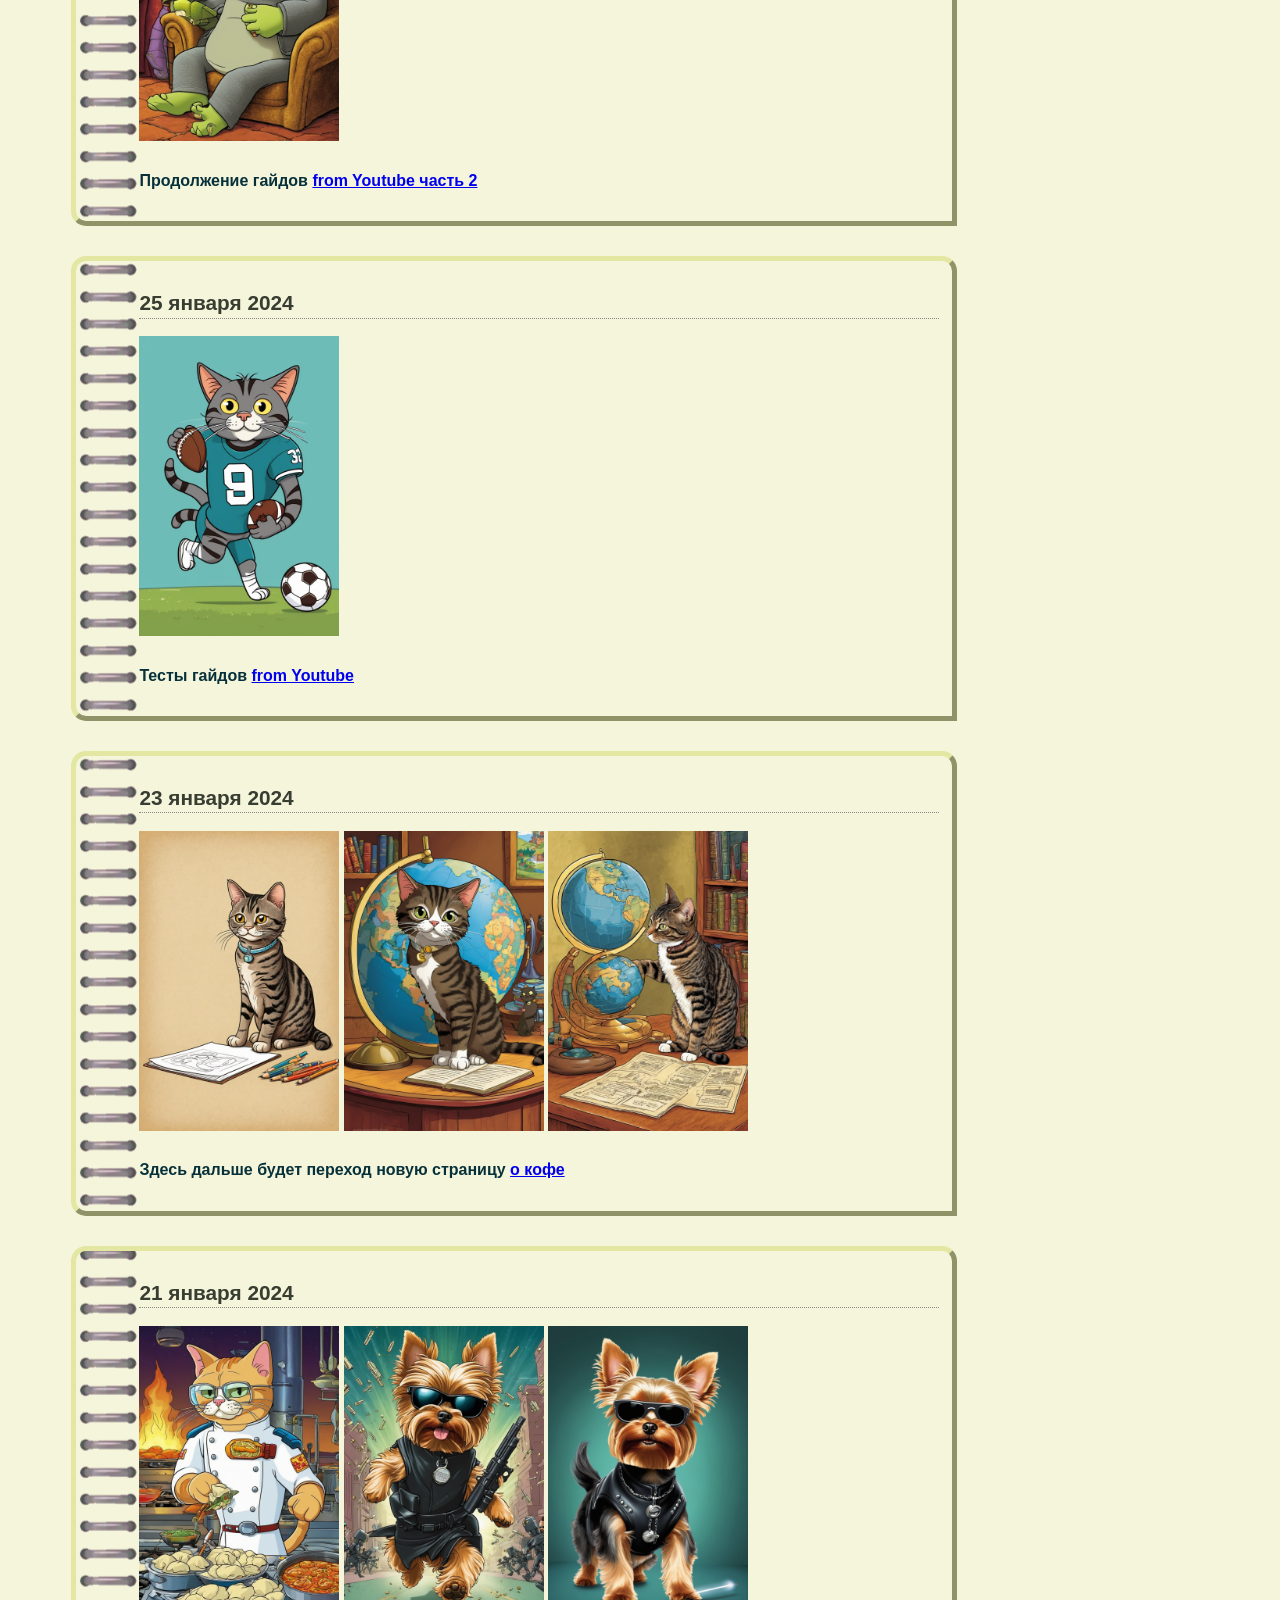
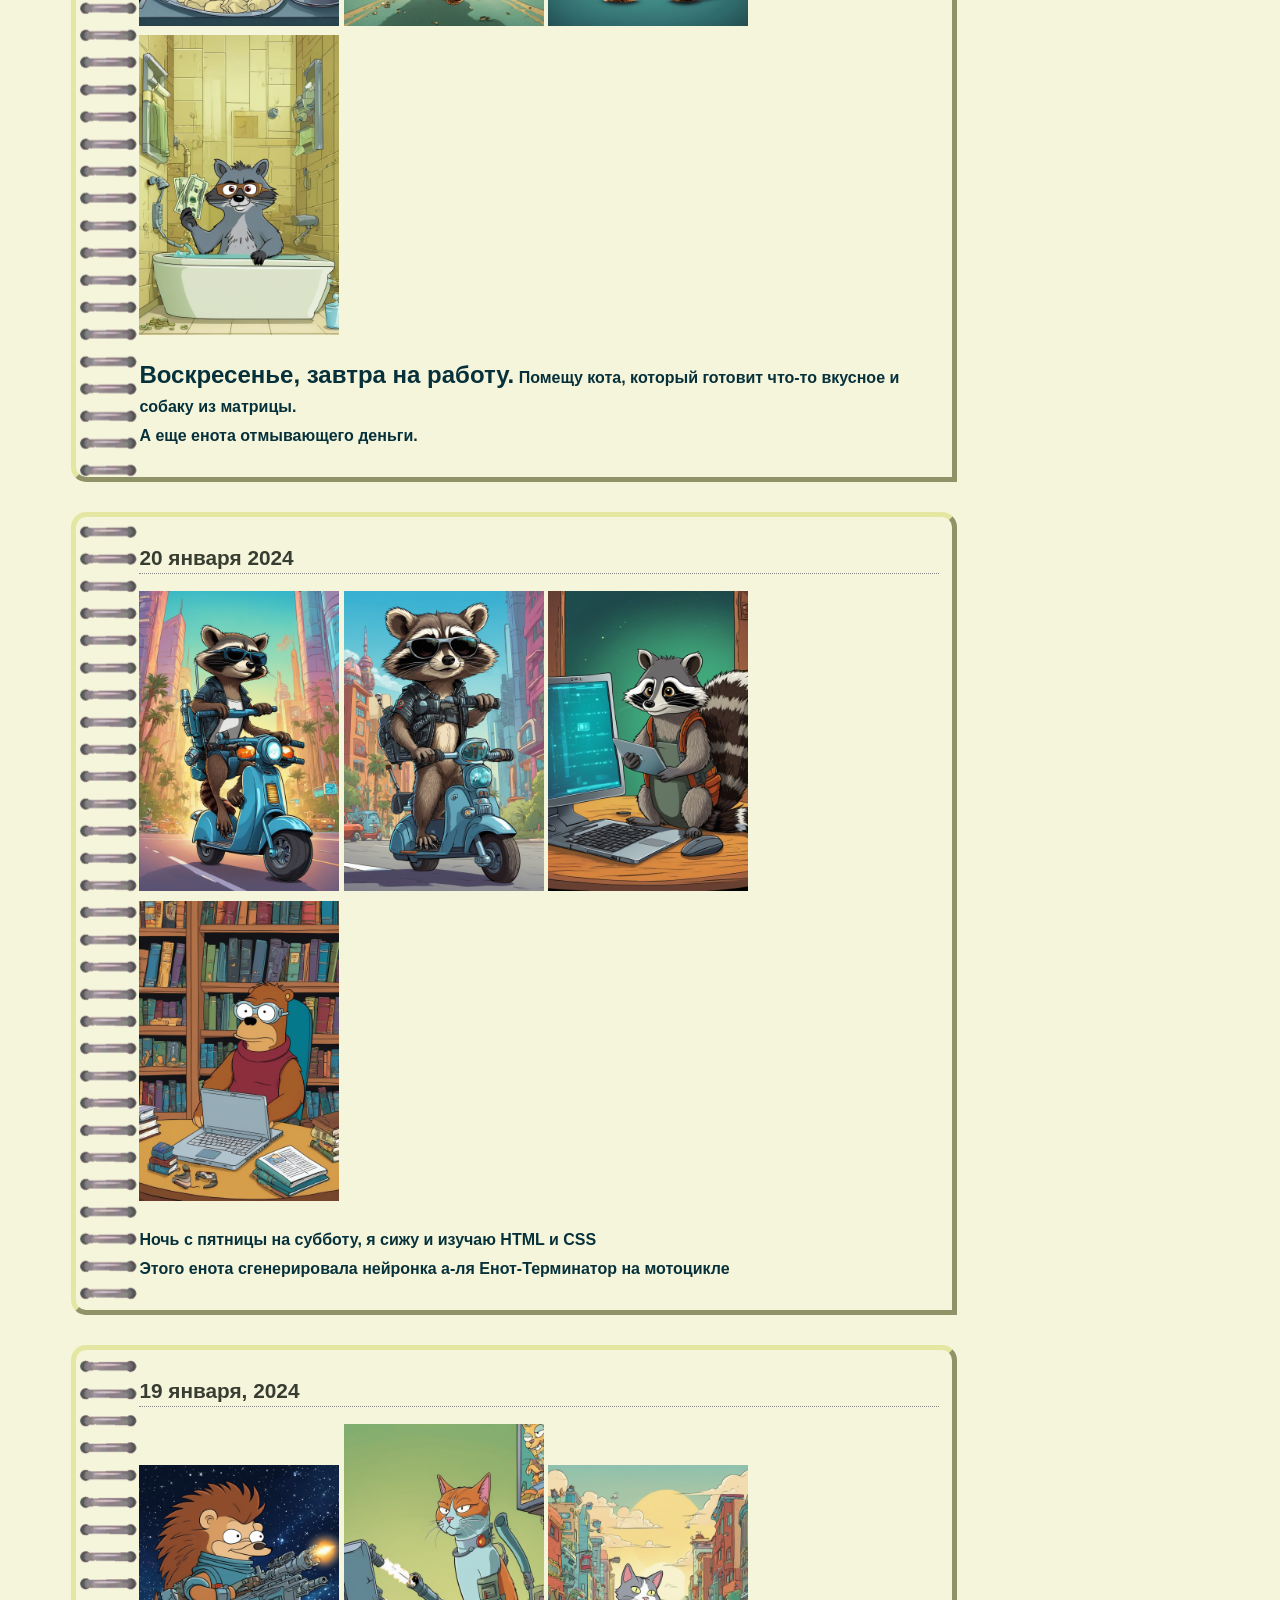
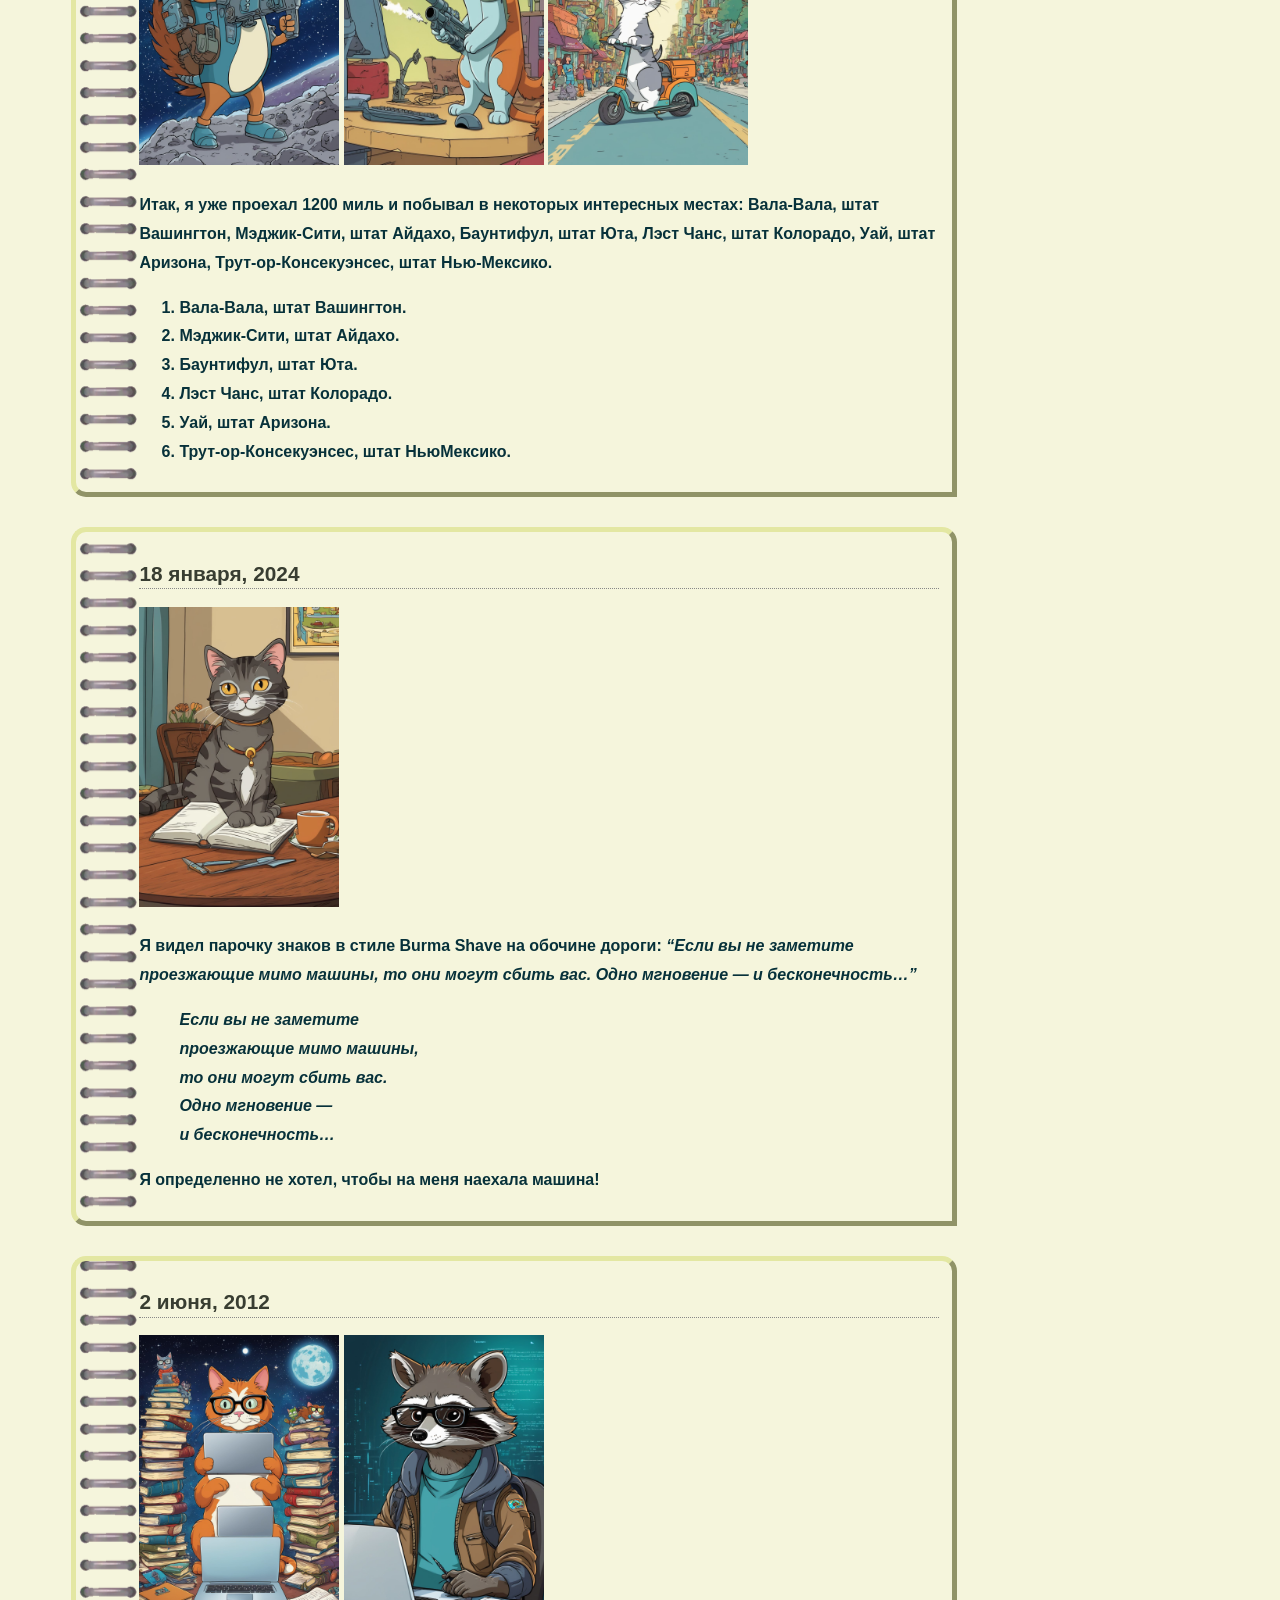
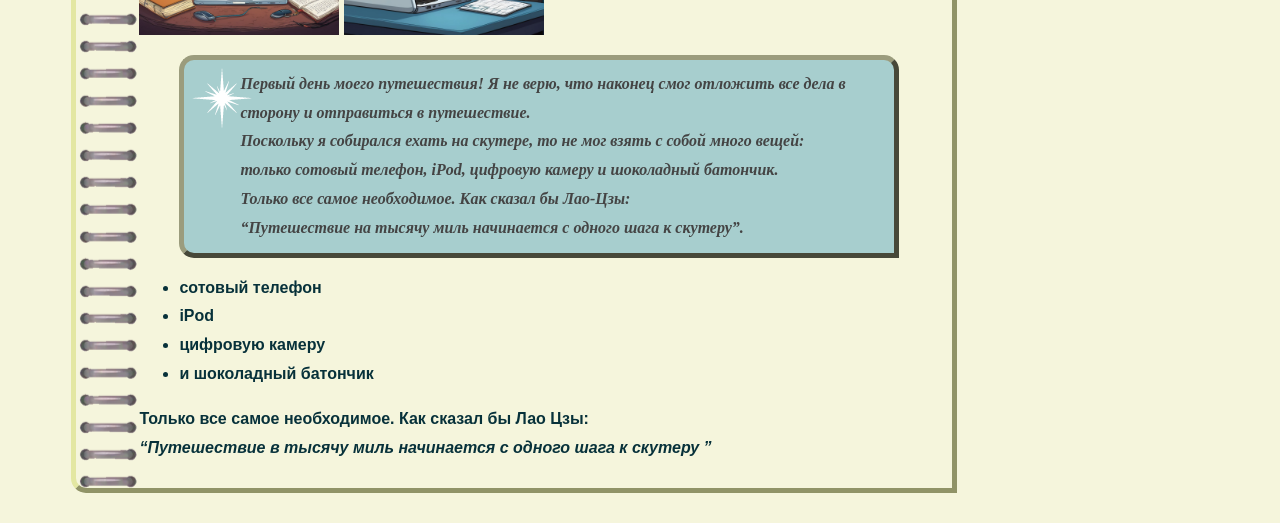
==== commit 7b83069b: "Play with fontsы" ====
--- a/index.html
+++ b/index.html
@@ -24,7 +24,7 @@
     <div id="main">
 
         <div class="day">
-            <h2>1 atdhfkz 2024</h2>
+            <h2>1 февраля 2024</h2>
             <img src="./static/images/fat_cat_tv.jpg" alt="Fat cat">
             <img src="./static/images/fat_cat_tv2.jpg" alt="Fat cat 2">
             <img src="./static/images/fat_marmot.jpg" alt="Fat marmot">
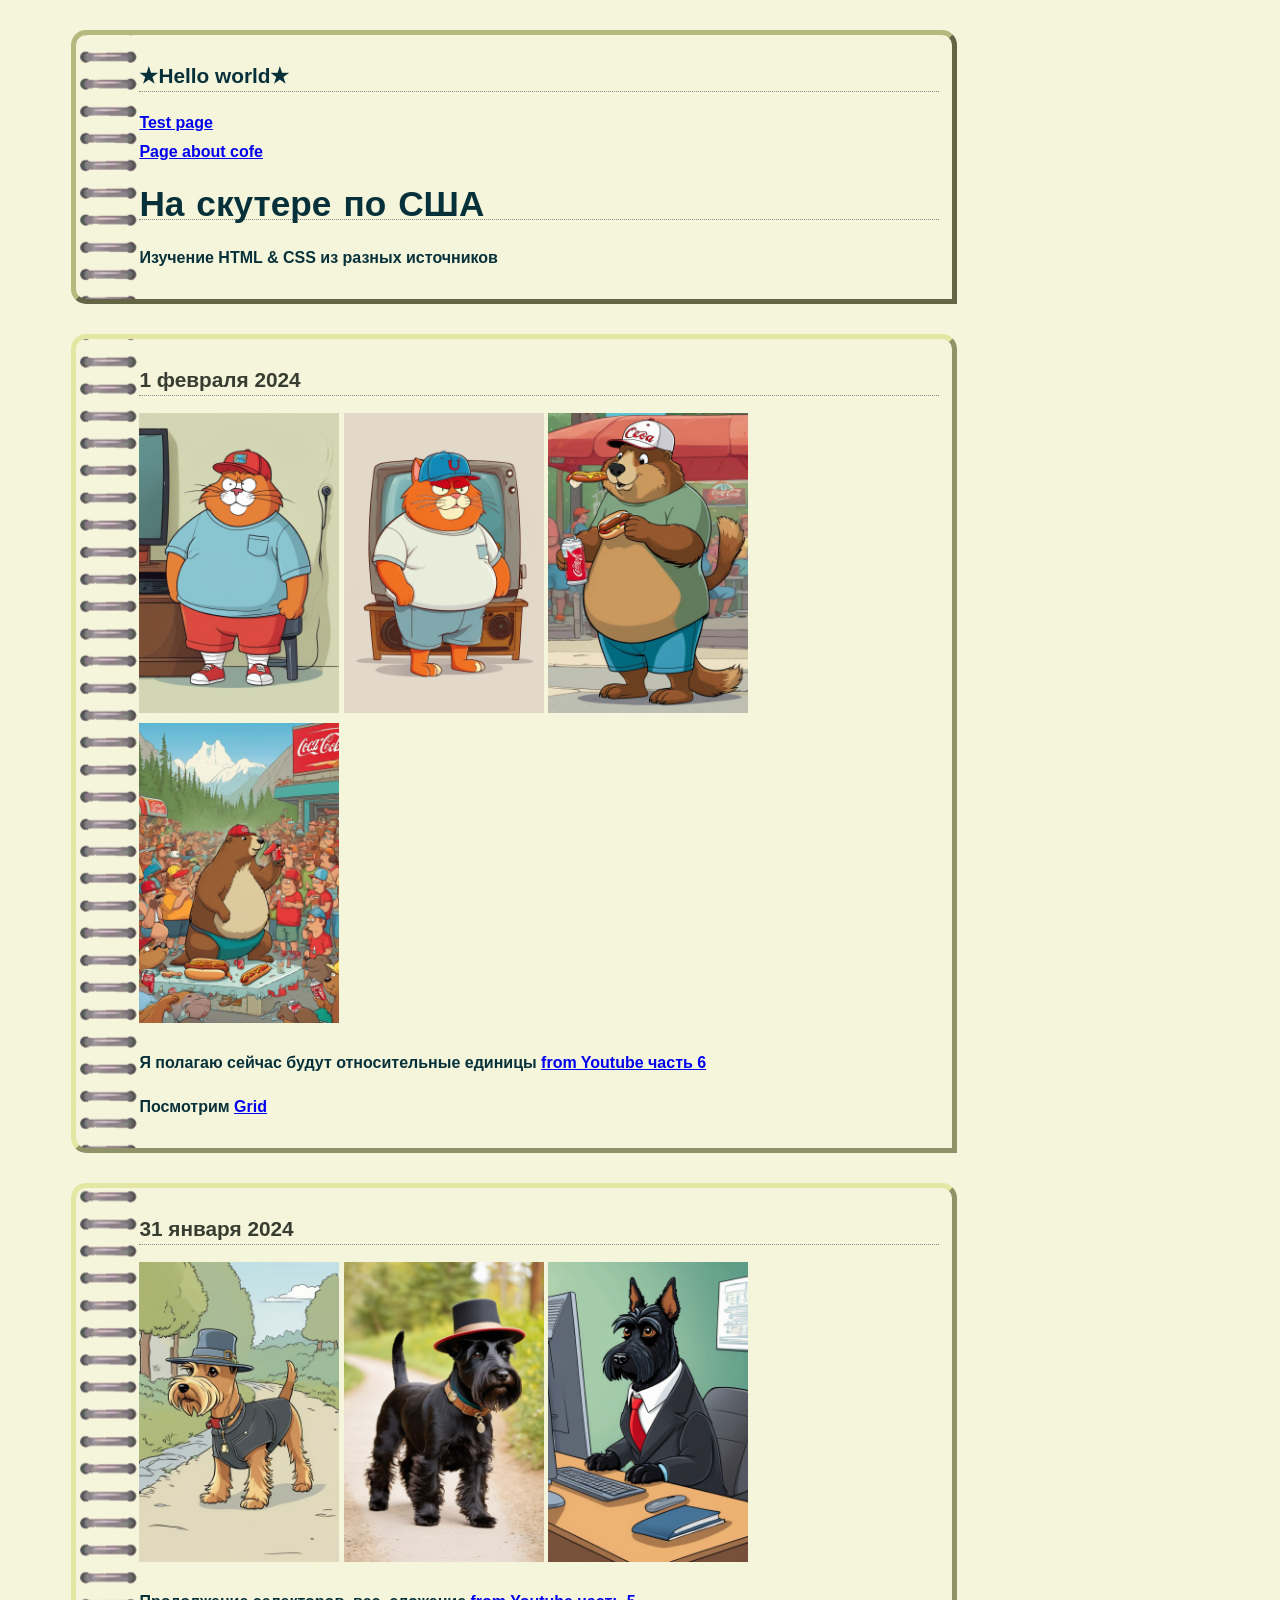
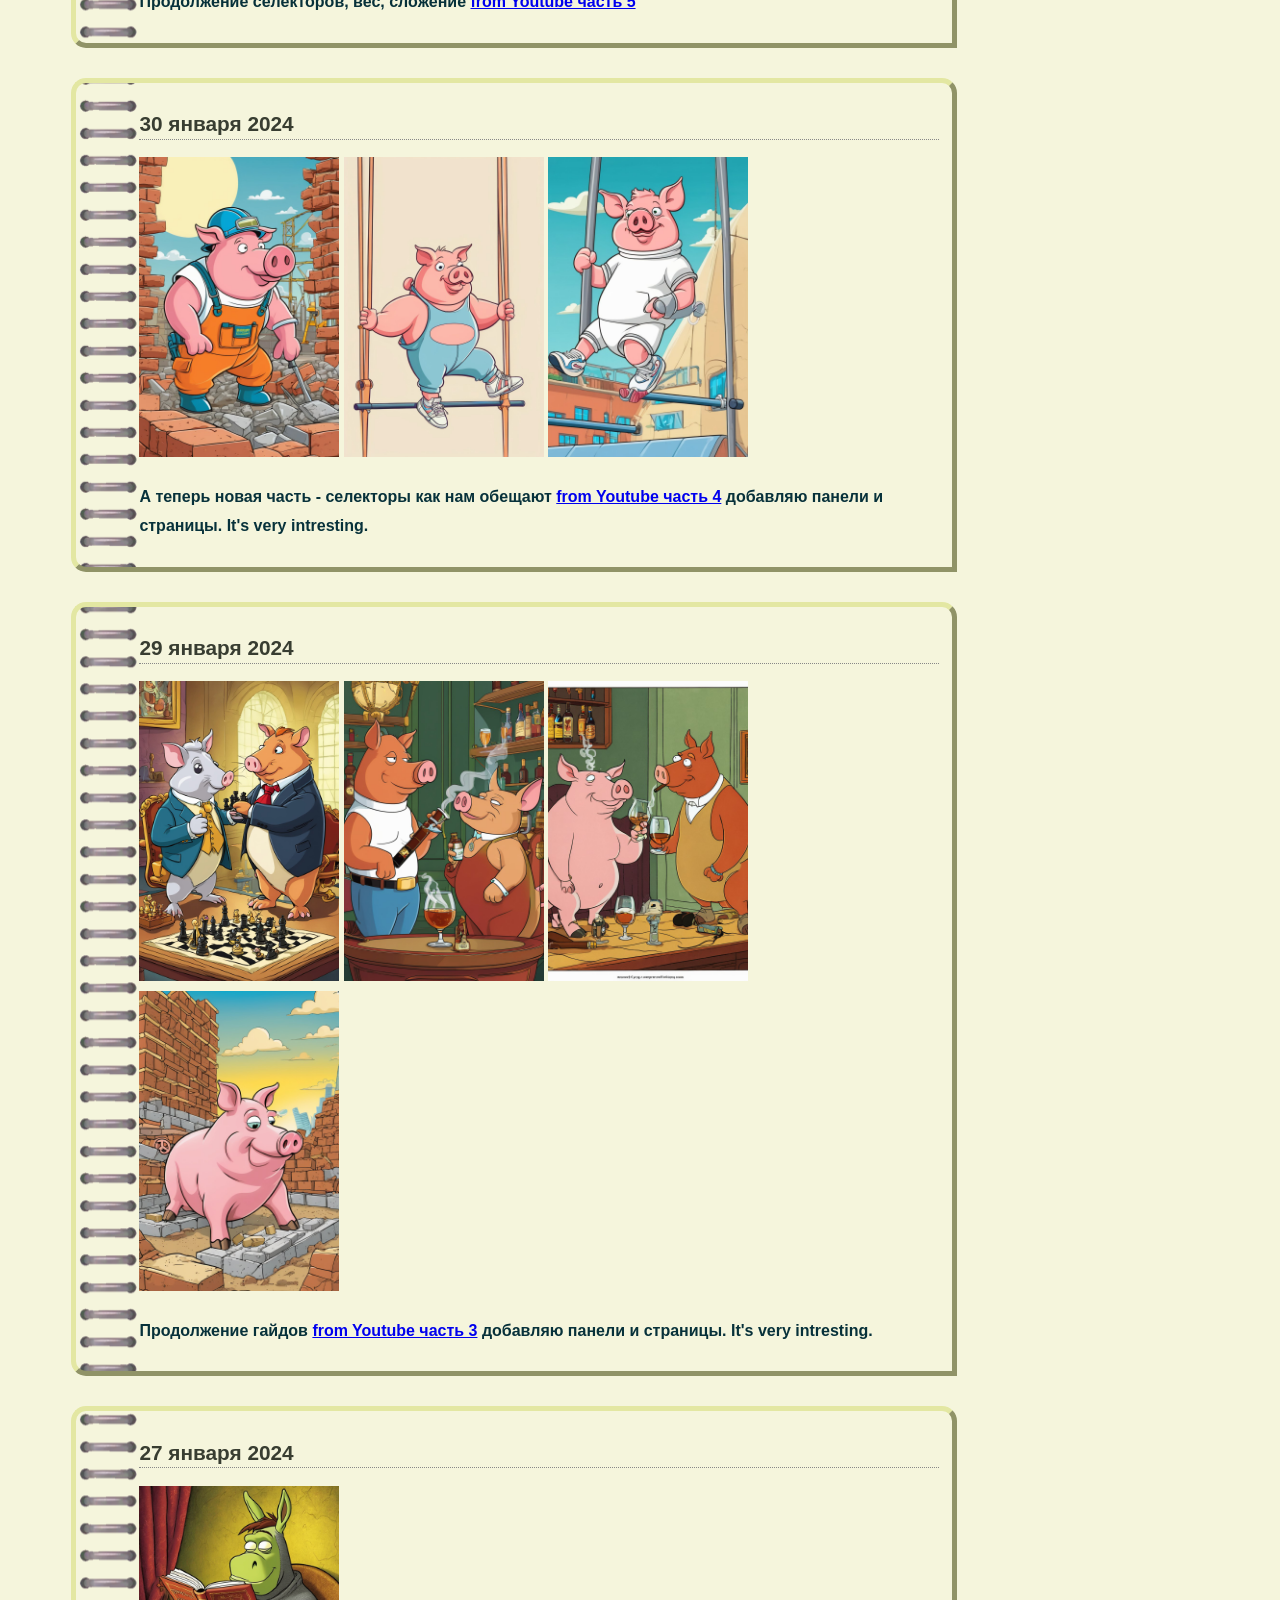
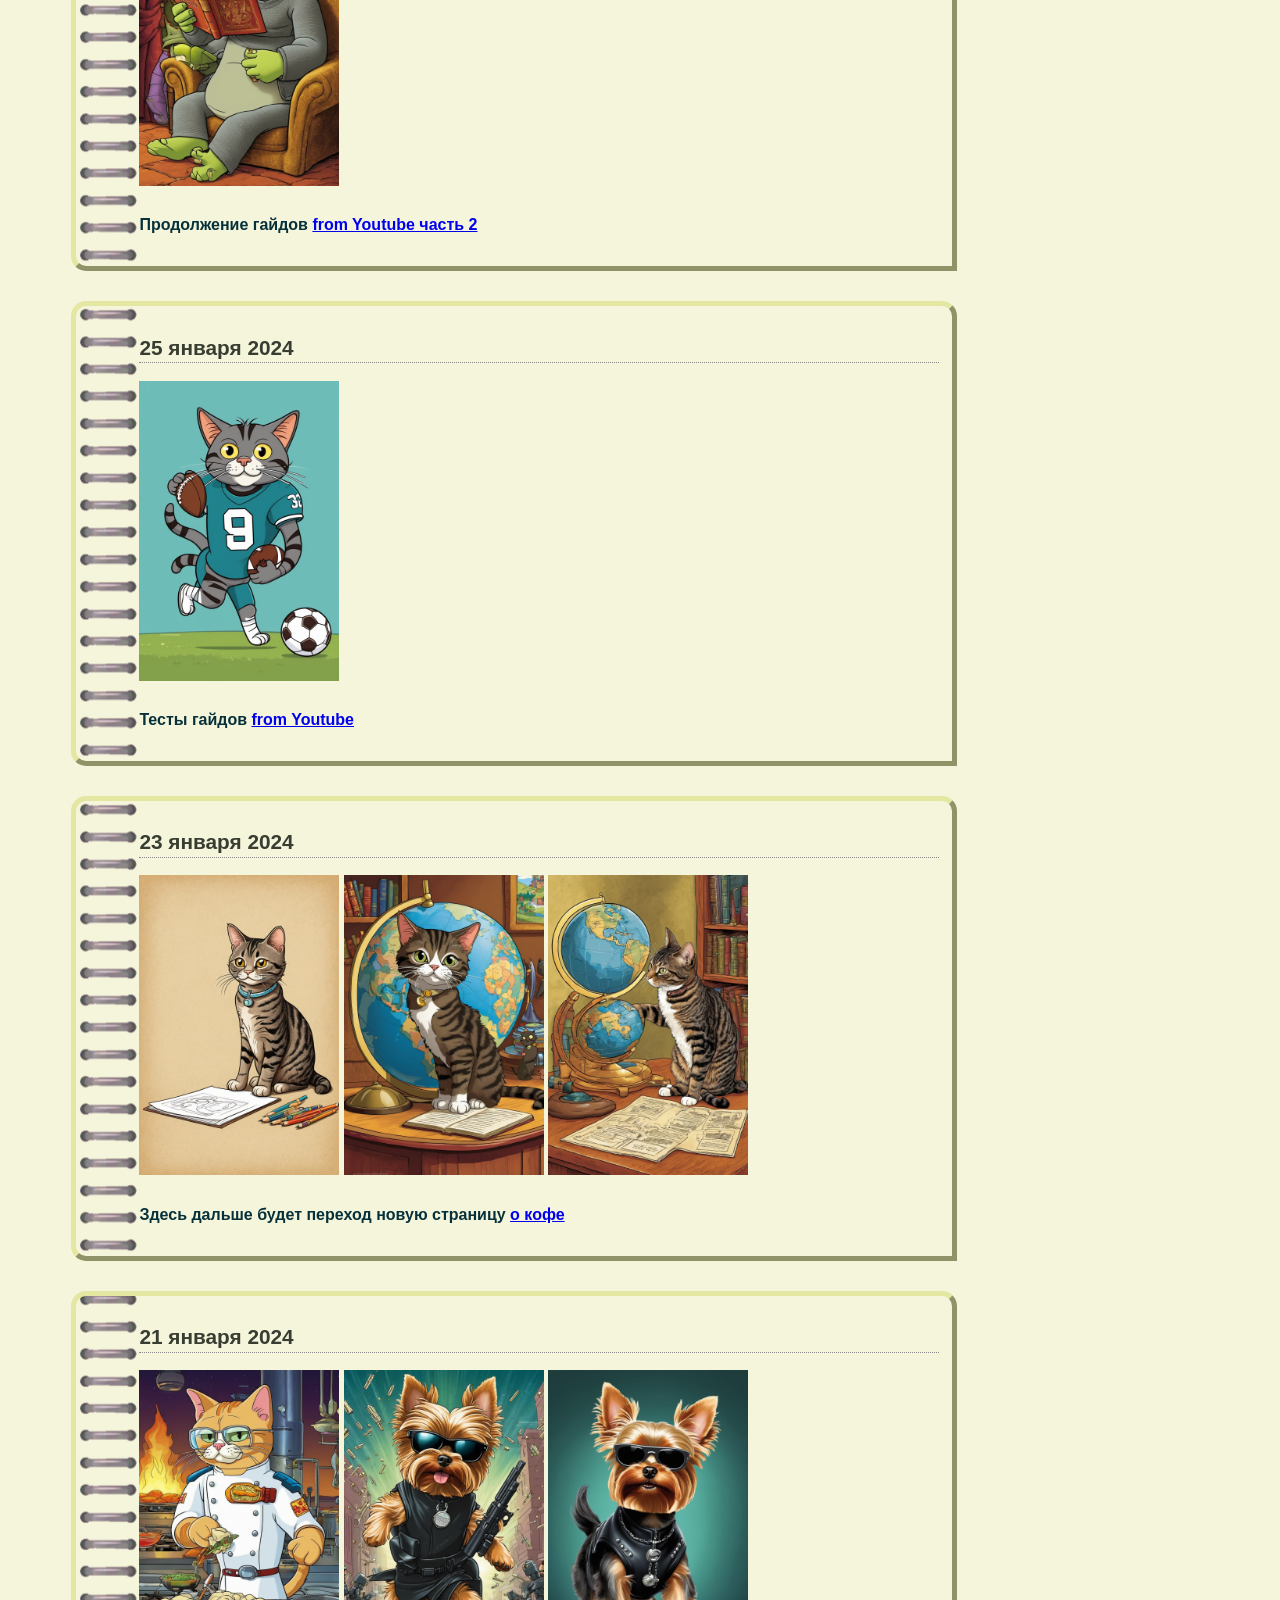
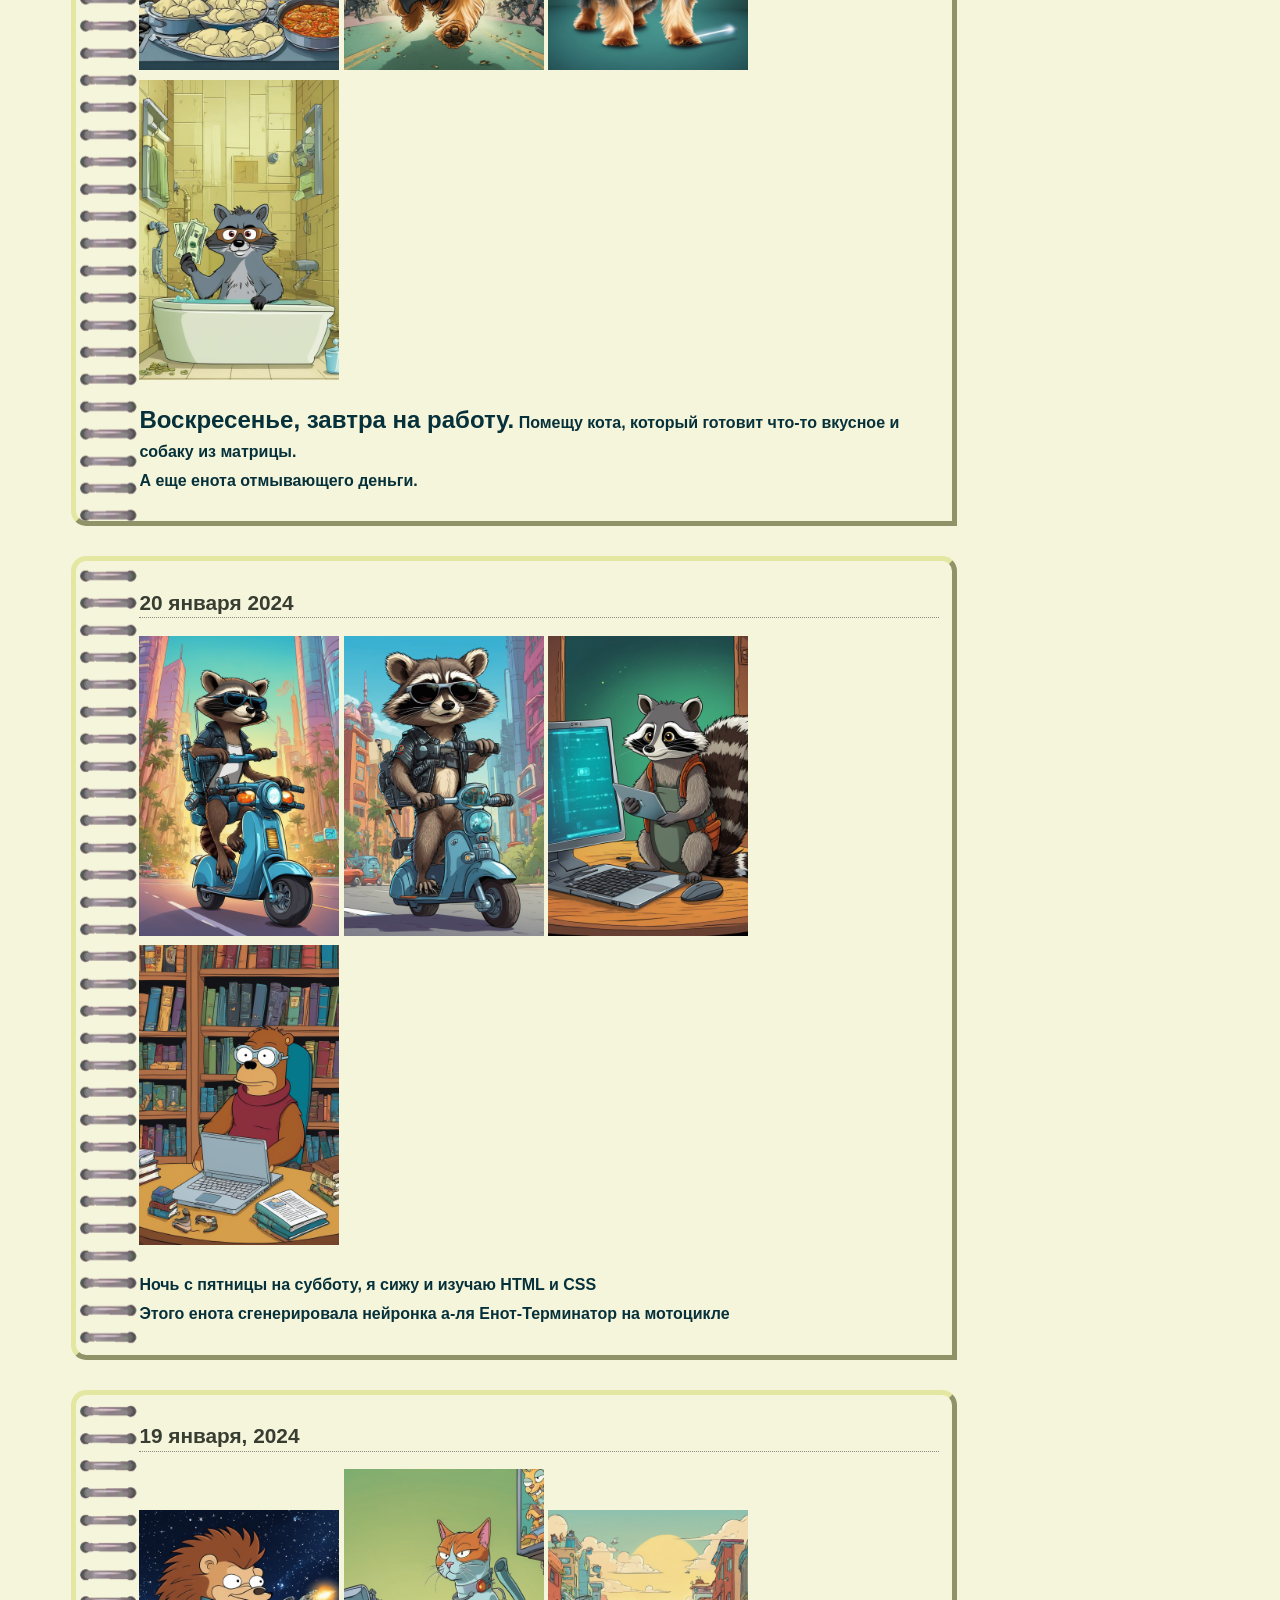
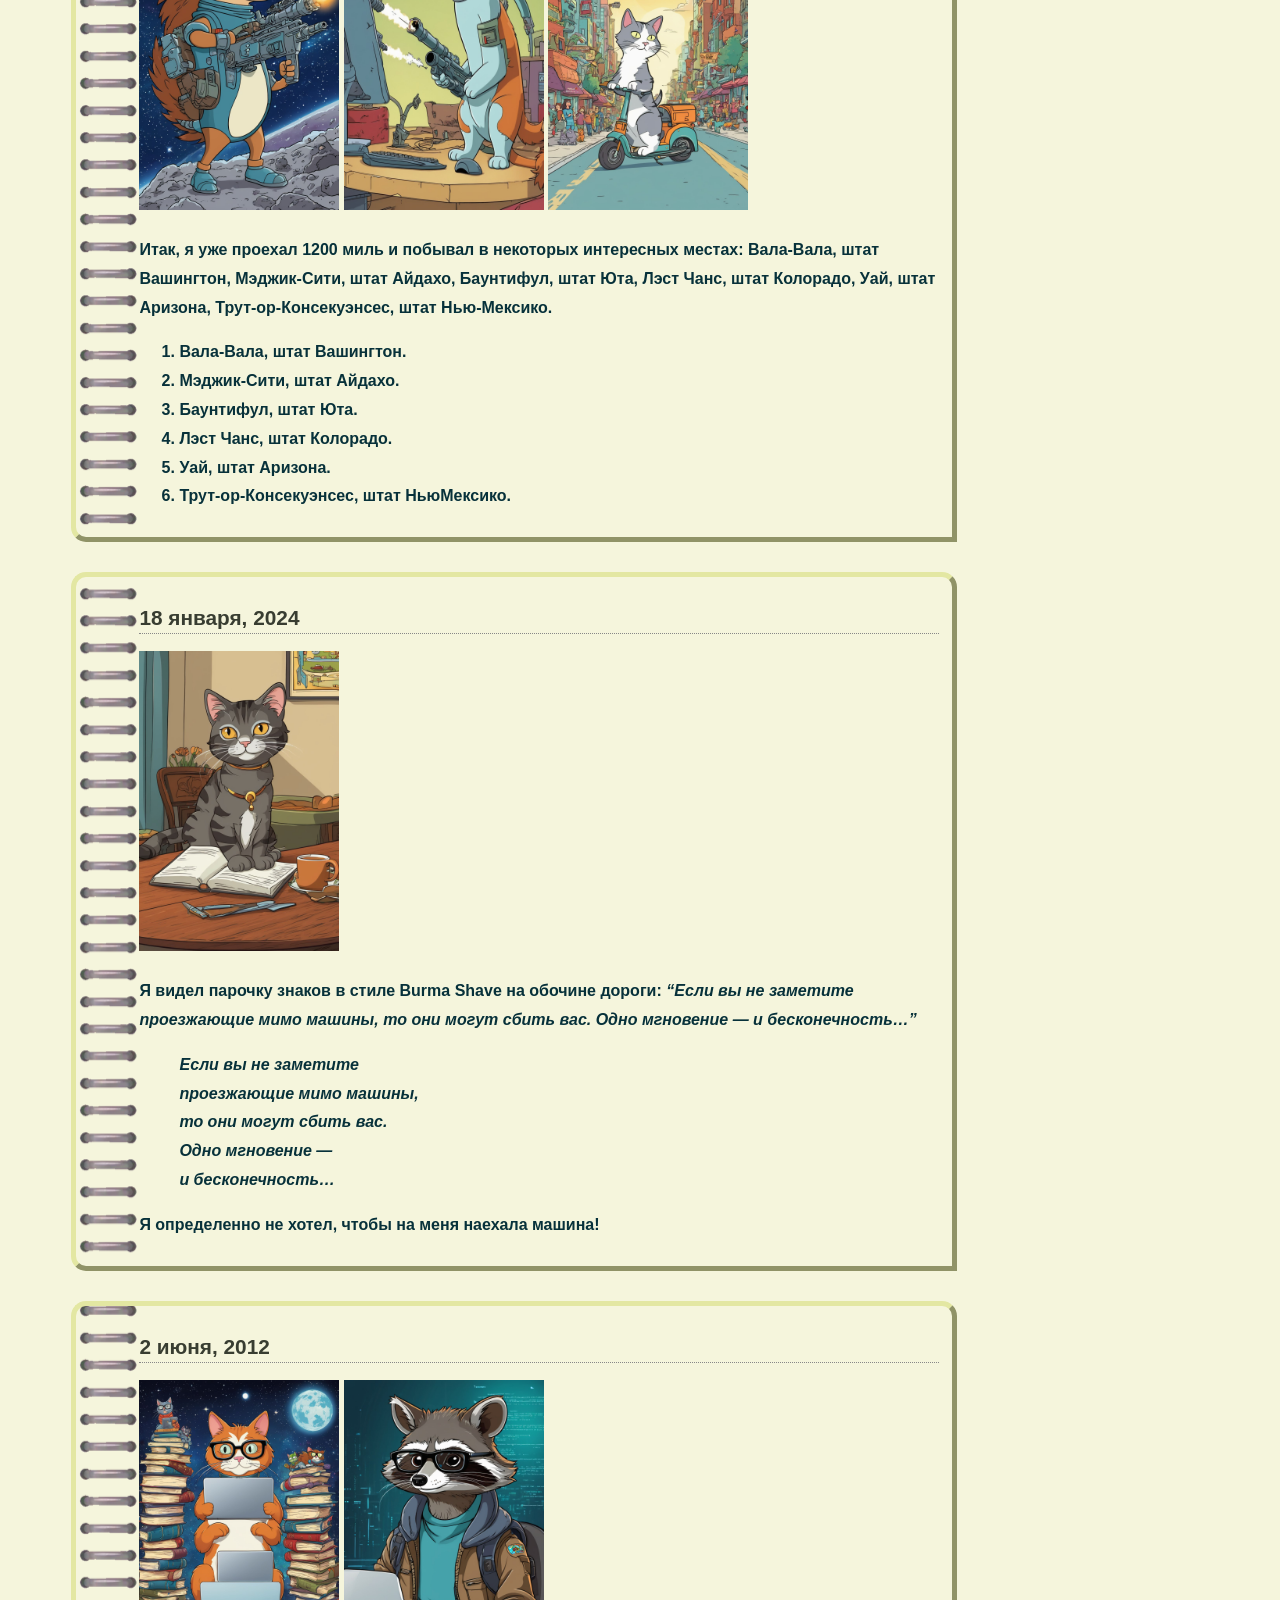
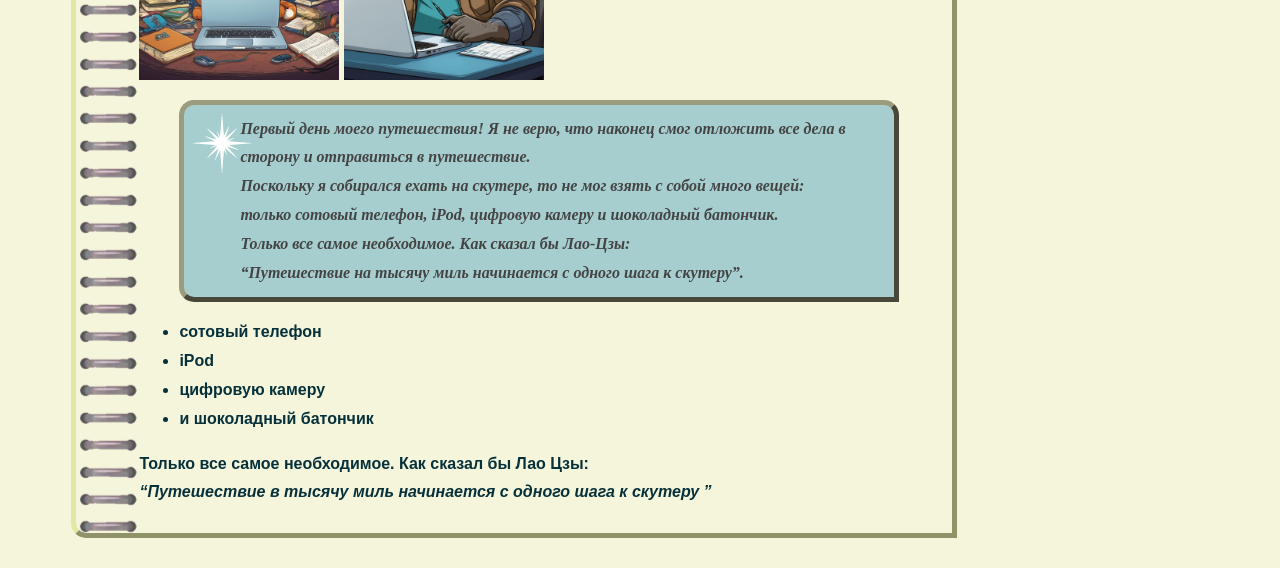
==== commit 69e3143f: "Start grid" ====
--- a/index.html
+++ b/index.html
@@ -18,7 +18,7 @@
         <a href="./chapter4/kofe.html">Page about cofe</a>
         <h1>На скутере по США</h1>
         <p>
-            Дневник моих поездок на моем собственном скутере по территории США!
+            Изучение HTML & CSS из разных источников
         </p>
     </div>
     <div id="main">
@@ -30,6 +30,9 @@
             <img src="./static/images/fat_marmot.jpg" alt="Fat marmot">
             <img src="./static/images/fat_marmot_baseball.jpg" alt="Fat marmot & baseball">
             <p>Я полагаю сейчас будут относительные единицы  <a href="./px_em_rem/index.html">from Youtube часть 6</a>
+            </p>
+            <p>
+                Посмотрим <a href="./grid/index.html">Grid</a>
             </p>
         </div>
 
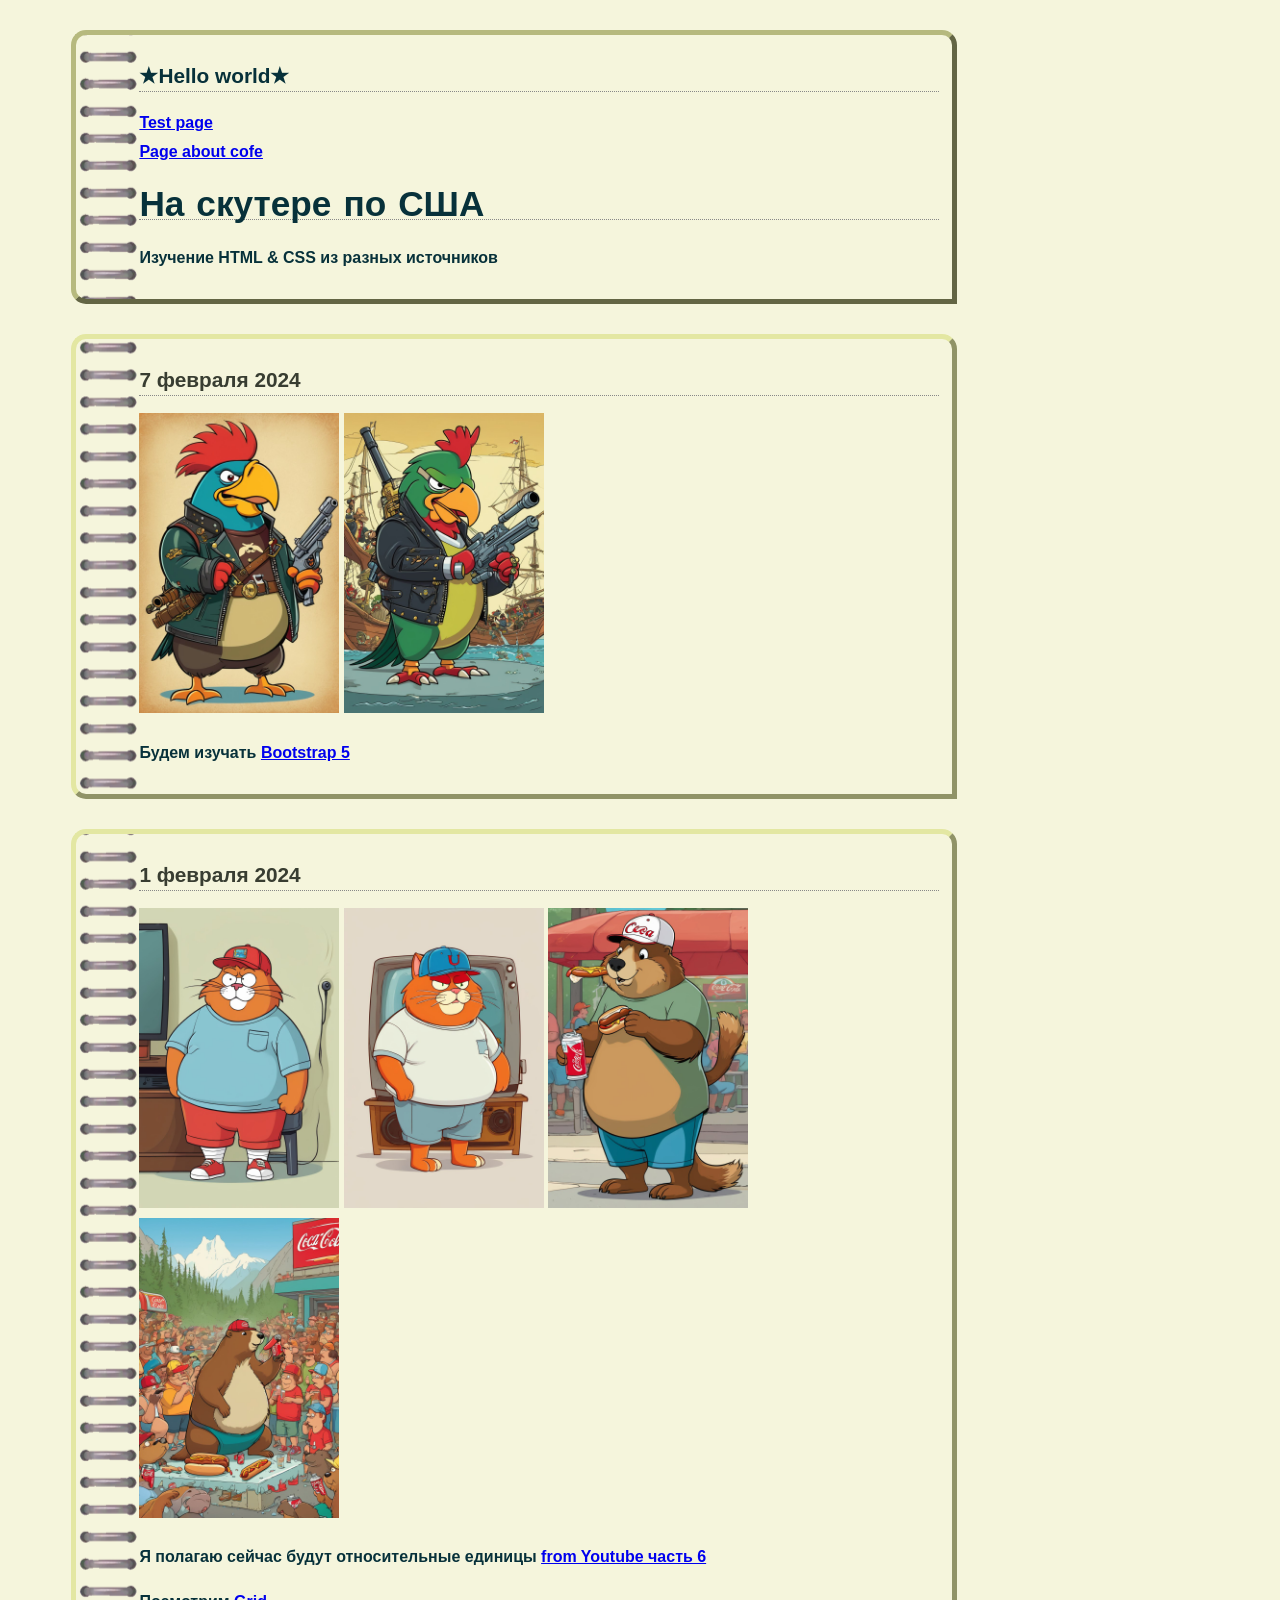
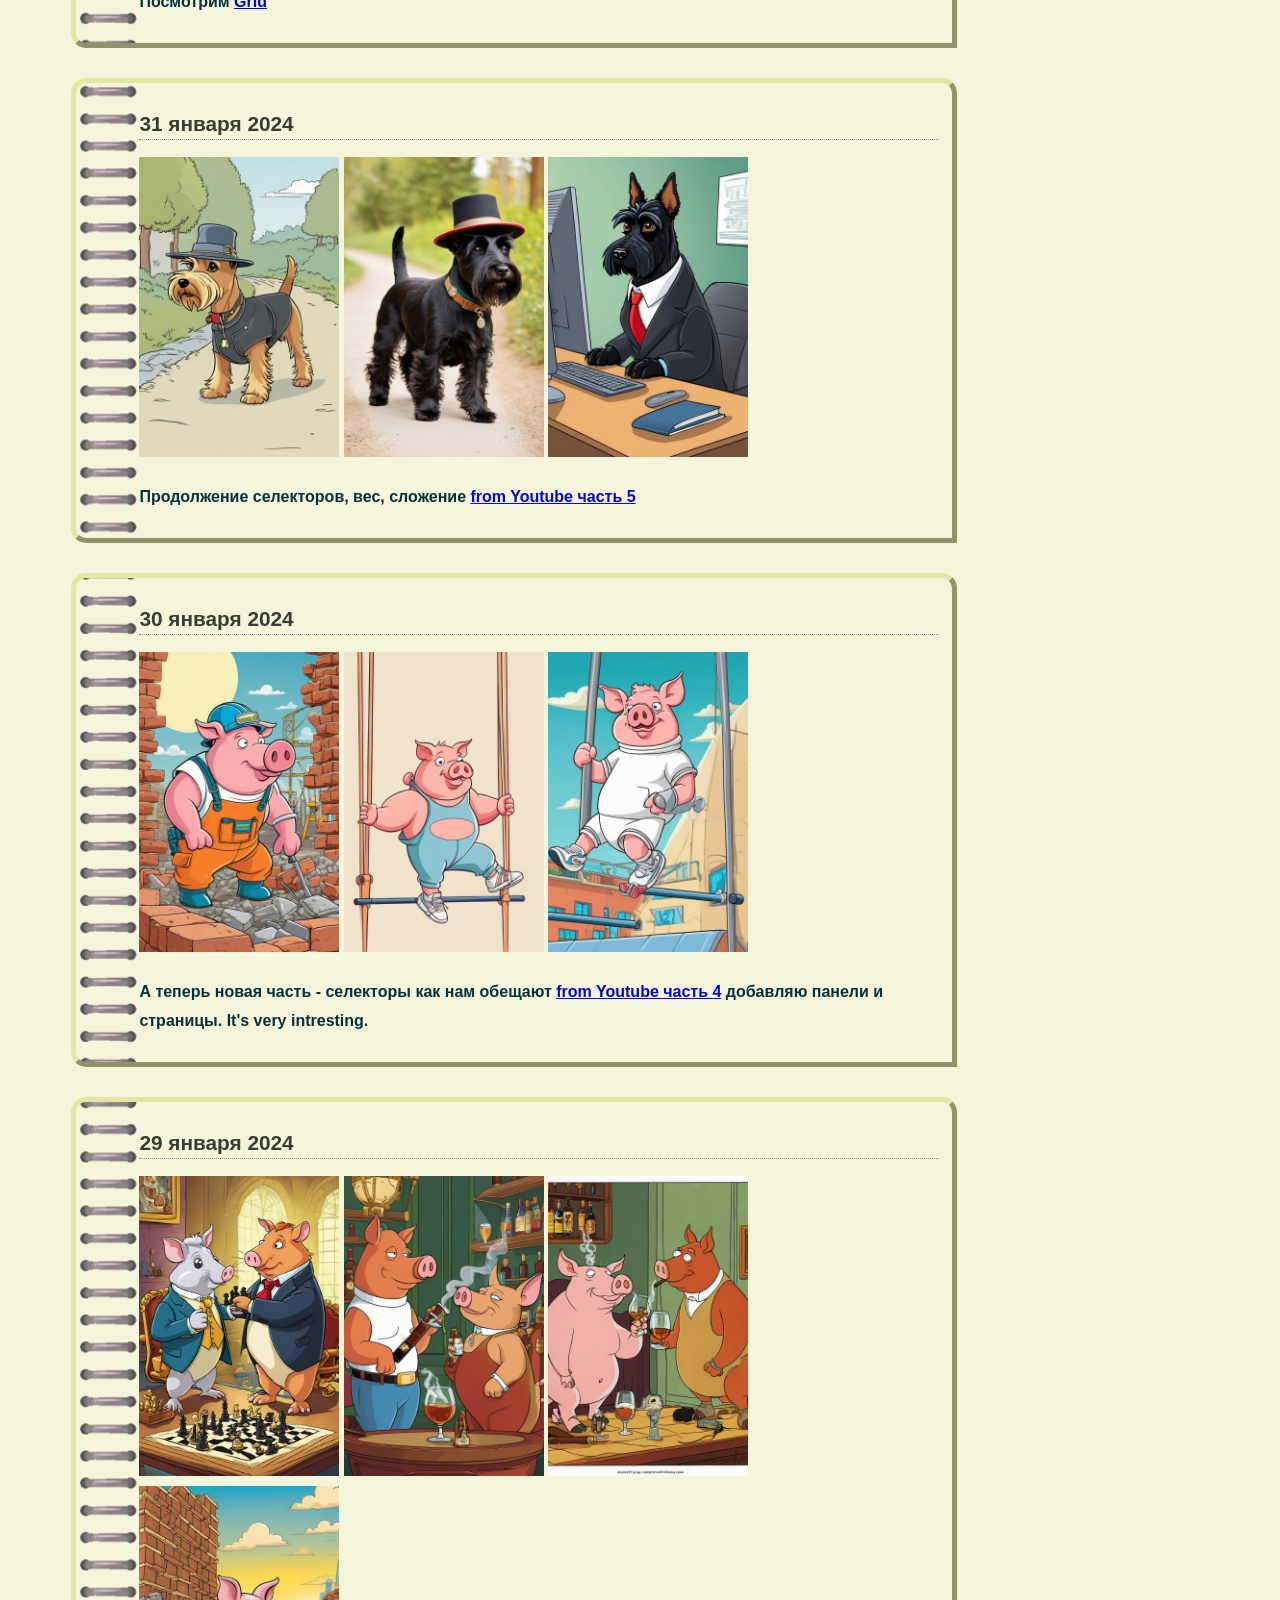
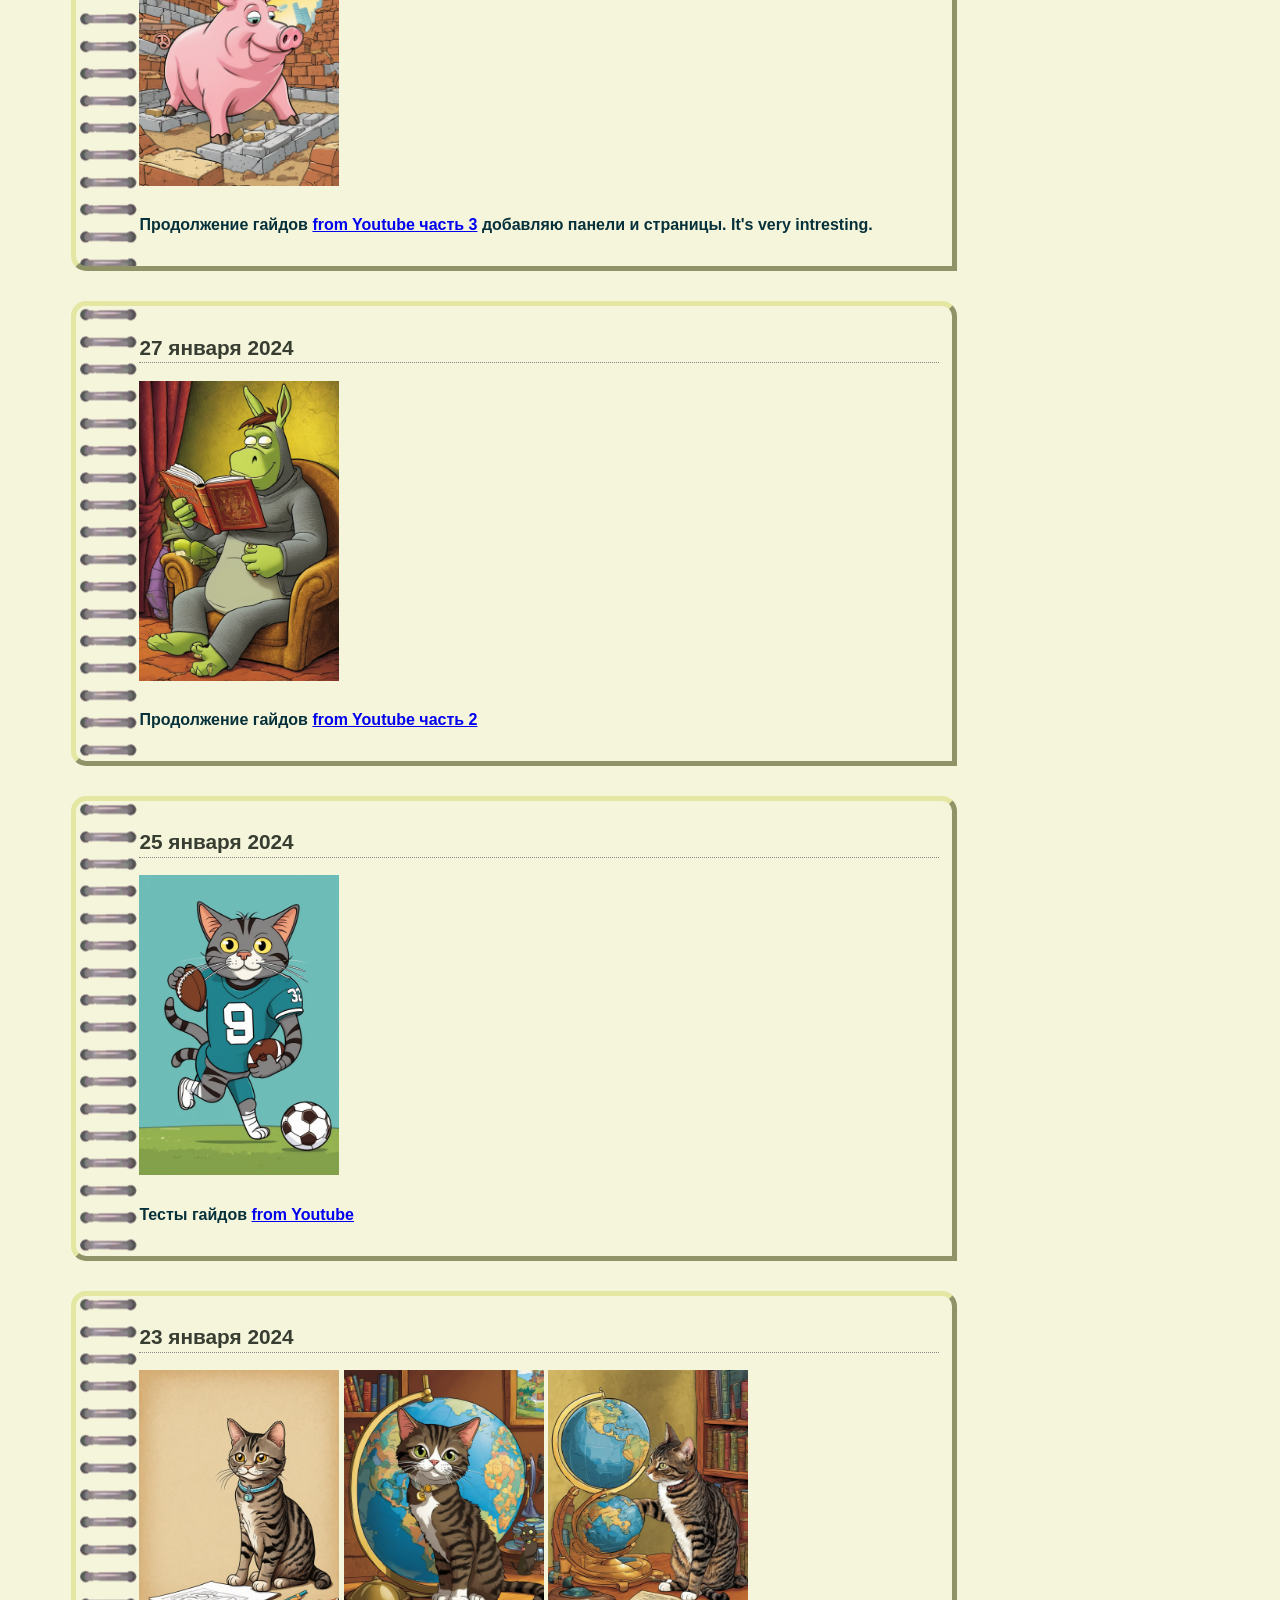
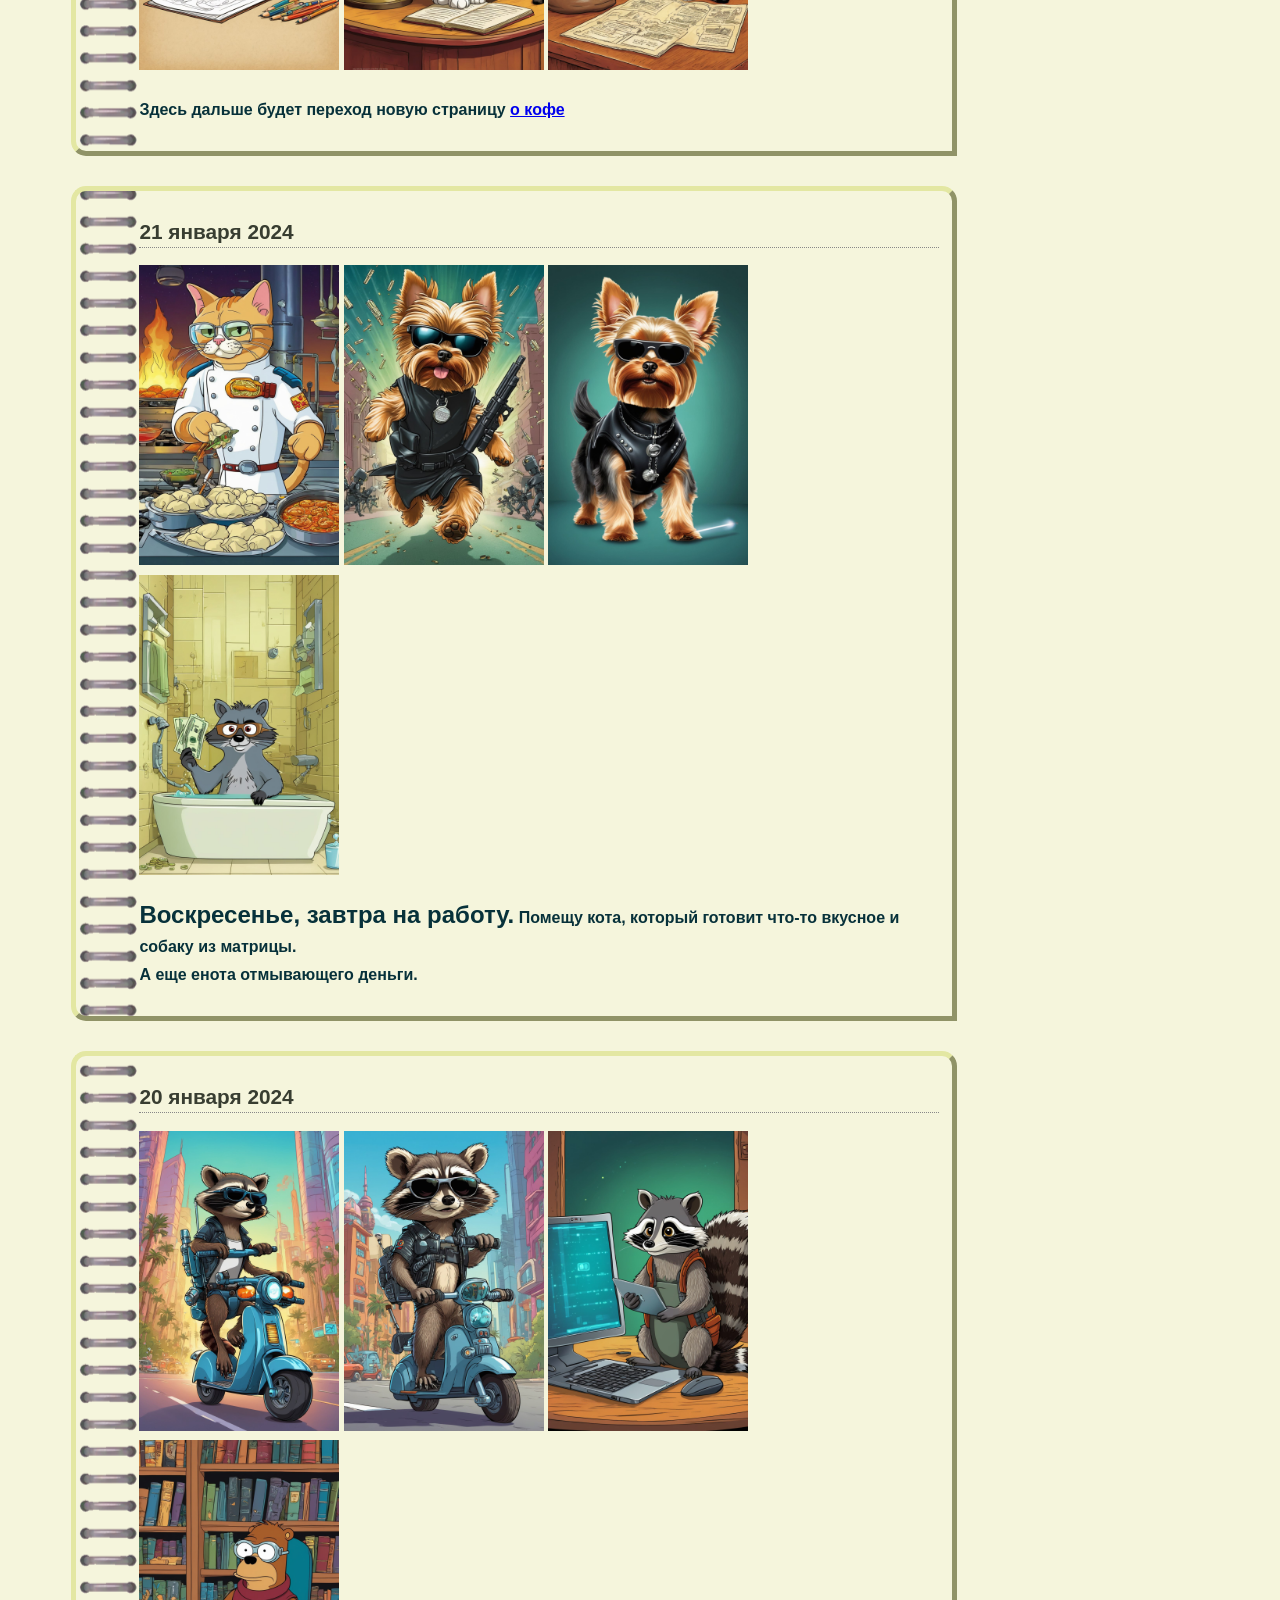
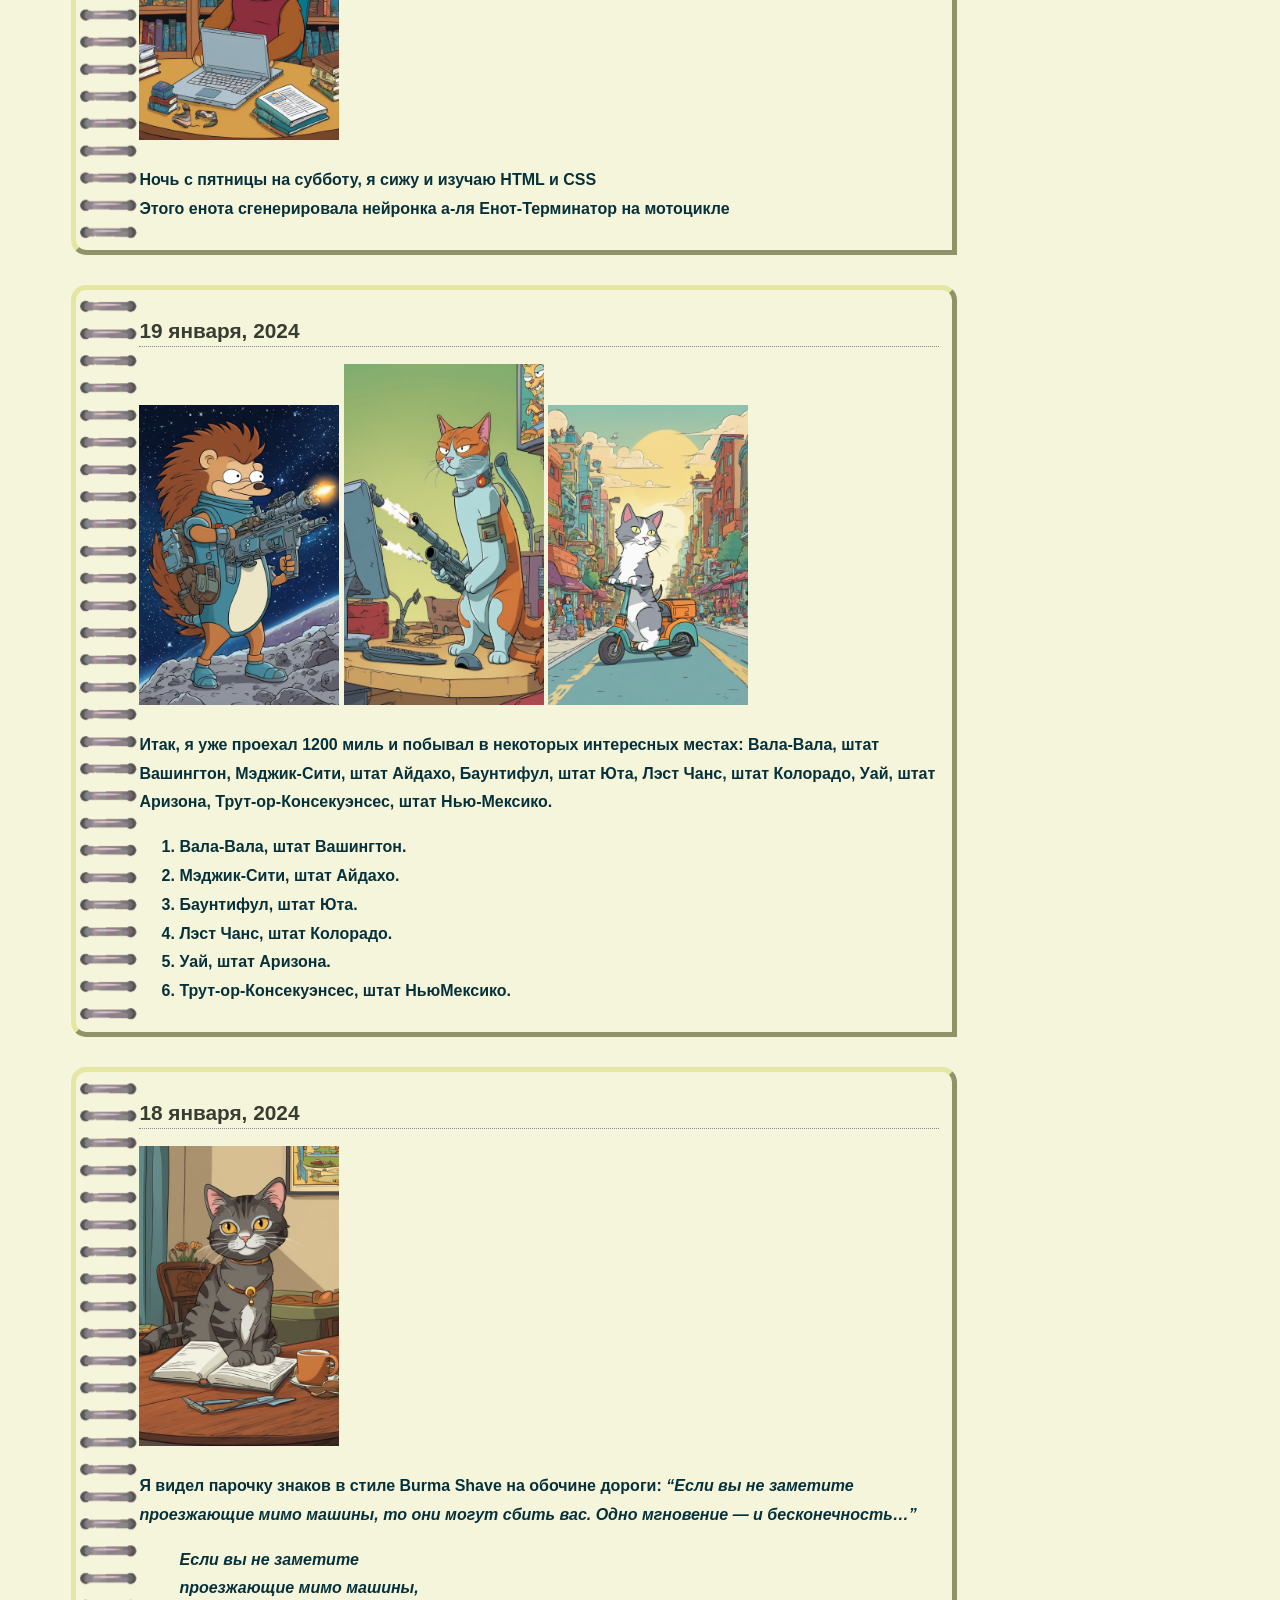
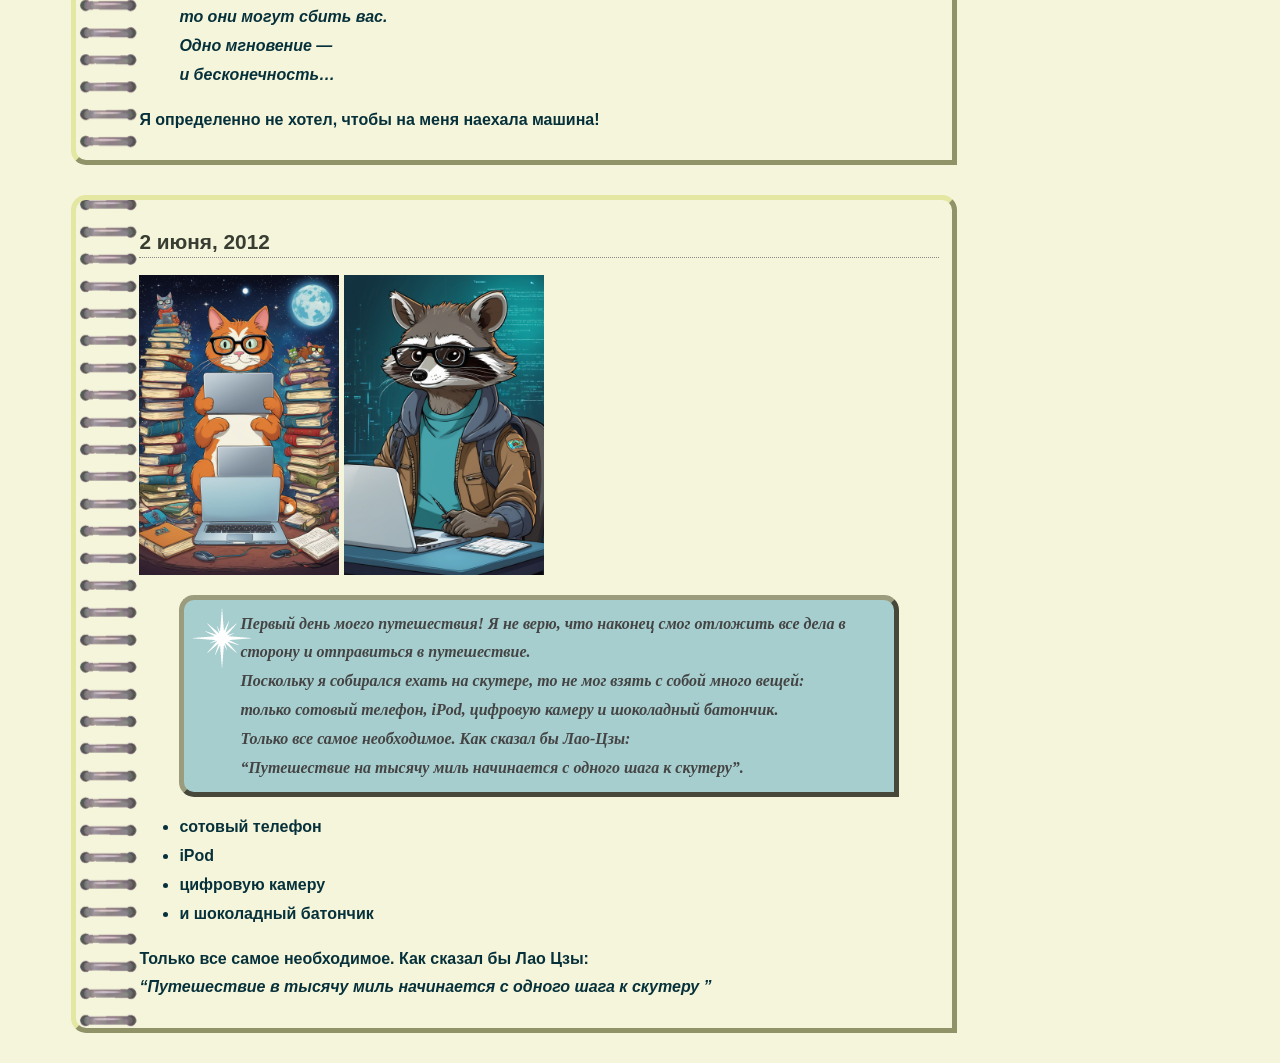
==== commit e7d0fc61: "Start bootstrap time = 5:01:13" ====
--- a/index.html
+++ b/index.html
@@ -22,6 +22,15 @@
         </p>
     </div>
     <div id="main">
+
+        <div class="day">
+            <h2>7 февраля 2024</h2>
+            <img src="./static/images/parrot_angry.jpg" alt="Parrot">
+            <img src="./static/images/parrot_angry_pirat.jpg" alt="Parrot pirat">
+            <p>
+                Будем изучать  <a href="./bs5/index.html"> Bootstrap 5</a>
+            </p>
+        </div>
 
         <div class="day">
             <h2>1 февраля 2024</h2>
